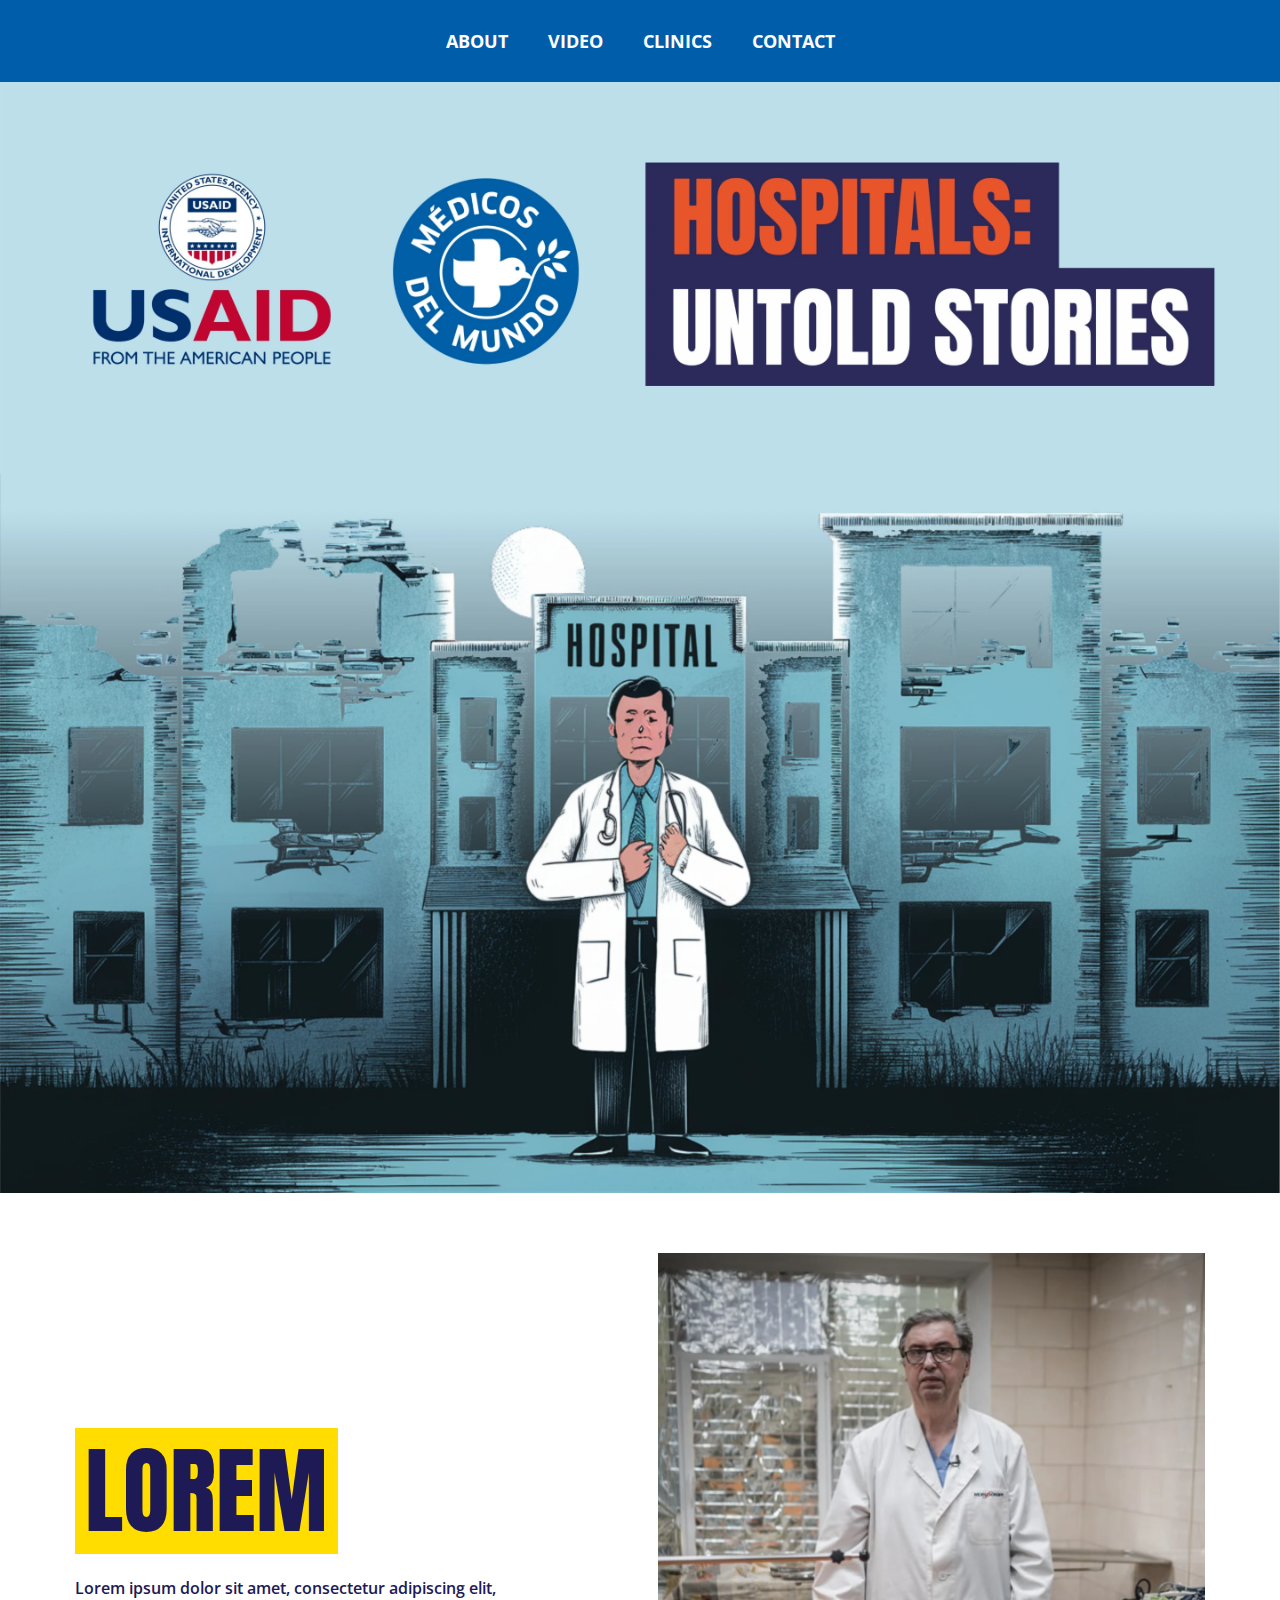
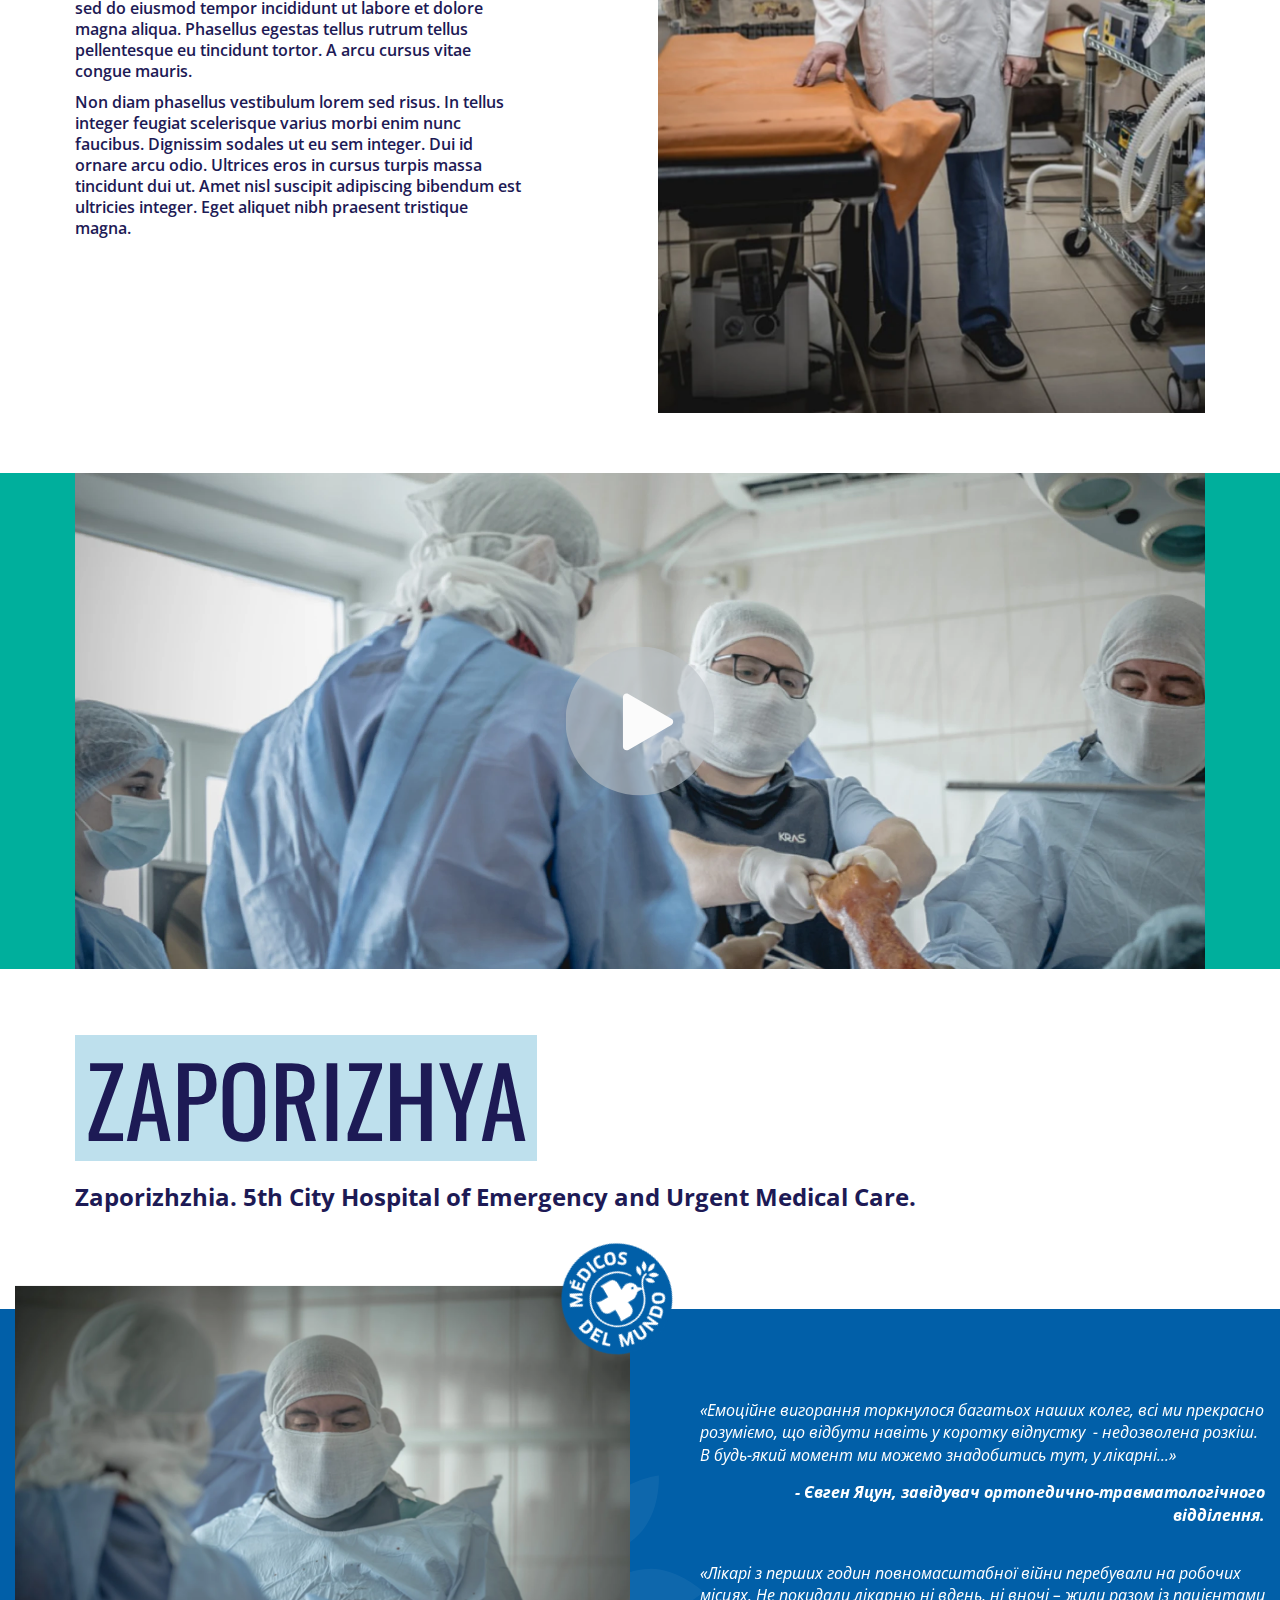
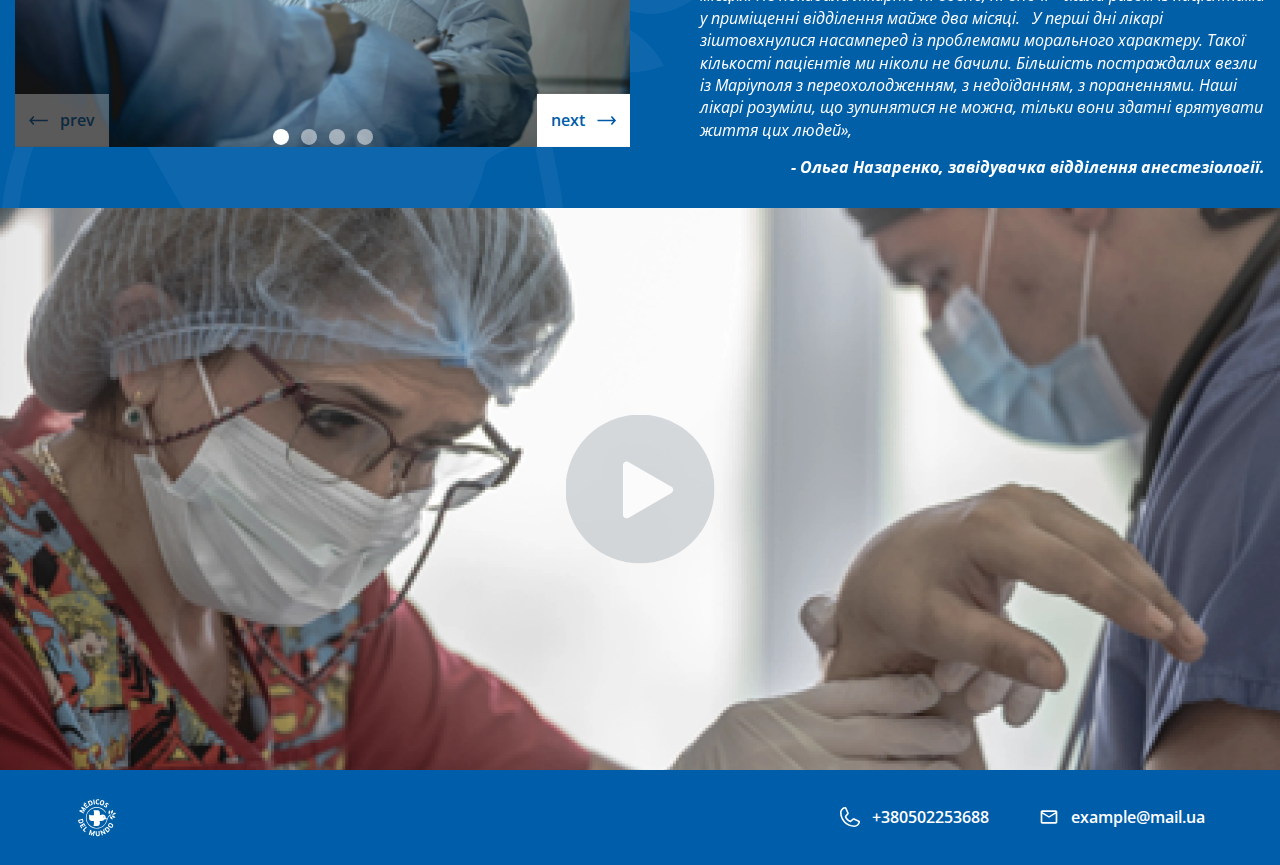
==== index.html @ de9b9d94 "Add files via upload" ====
<!DOCTYPE html>
<html lang="en">

<head>
	<title>Clinics</title>
	<meta charset="UTF-8">
	<meta name="format-detection" content="telephone=no">
	<!-- <style>body{opacity: 0;}</style> -->
	<link href="https://cdn.jsdelivr.net/npm/@splidejs/splide@4.1.4/dist/css/splide.min.css" rel="stylesheet">
	<link rel="stylesheet" href="css/style.css">
	<link rel="shortcut icon" href="favicon.ico">
	<!-- <meta name="robots" content="noindex, nofollow"> -->
	<meta name="viewport" content="width=device-width, initial-scale=1.0">
</head>

<body>
	<div class="wrapper">
		<header class="header">
			<div class="header__container">
				<div class="header__menu menu">
					<nav class="menu__body">
						<ul class="menu__list">
							<li class="menu__item">
								<a href="#about" data-goto-top="30px" data-goto-header data-goto="#about" class="menu__link">
									about
								</a>
							</li>
							<li class="menu__item">
								<a href="#promo-video" data-goto-top="30px" data-goto-header data-goto="#promo-video"
									class="menu__link">
									video
								</a>
							</li>
							<li class="menu__item">
								<a href="clinics" data-goto-top="30px" data-goto-header data-goto="#clinics" class="menu__link">
									clinics
								</a>
							</li>
							<li class="menu__item">
								<a href="contact" data-goto-top="30px" data-goto-header data-goto="#contact" class="menu__link">
									contact
								</a>
							</li>
						</ul>
					</nav>
				</div>
			</div>
		</header>
		<main class="page">
			<div class="page__image">

				<img src="img/hero.webp" alt="main image" class="ibg">

			</div>
			<section id="about" class="page__about about">
				<div class="about__container">
					<div class="about__body">
						<h2 class="about__title title">lorem</h2>
						<div class="about__text text">
							<p>
								Lorem ipsum dolor sit amet, consectetur adipiscing elit, sed do eiusmod tempor incididunt ut labore et
								dolore magna aliqua. Phasellus egestas tellus rutrum tellus pellentesque eu tincidunt tortor. A arcu
								cursus vitae congue mauris.
							</p>
							<p>
								Non diam phasellus vestibulum lorem sed risus. In tellus integer feugiat scelerisque varius morbi enim
								nunc faucibus. Dignissim sodales ut eu sem integer. Dui id ornare arcu odio. Ultrices eros in cursus
								turpis massa tincidunt dui ut. Amet nisl suscipit adipiscing bibendum est ultricies integer. Eget
								aliquet nibh praesent tristique magna.
							</p>
						</div>
					</div>
					<div class="about__image">
						<img src="img/doctor.webp" alt="doctor" class="ibg">
					</div>
				</div>
			</section>
			<div id="promo-video" class="page__promo-video promo-video">
				<div class="promo-video__container">
					<div class="promo-video__video-box video-box">
						<button type="button" data-play class="video-box__play"><img class="ibg ibg--contain"
								src="img/play.svg" /></button>
						<video poster="img/video-1.webp" class='video-box__video'>
							<source src='https://www.w3schools.com/html/mov_bbb.mp4' type='video/mp4'>
							<source src='https://www.w3schools.com/html/mov_bbb.ogg' type='video/ogg'>
						</video>
					</div>
				</div>
			</div>
			<section id="clinics" class="page__clinics clinics">
				<div class="clinics__item clinic">
					<div class="clinic__container">
						<h2 class="clinic__title title">ZAPORIZHYA</h2>
						<div class="clinic__text text">
							<p>
								Zaporizhzhia. 5th City Hospital of Emergency and Urgent Medical Care.  
							</p>
						</div>
					</div>
					<div class="clinic__slider slider-clinic">
						<!--Спрощене заповнення даними для слайдера, потім js перетворить це на франкенштейна, приклад якого можна побачити в файлі slider-full.html-->
						<div class="slider-clinic__item">
							<div class="slider-clinic__images">

								<source srcset="img/slider/01.webp" type="image/webp"><img class="ibg" src="img/slider/01.webp"
									alt="Image">


								<source srcset="img/slider/02.webp" type="image/webp"><img class="ibg" src="img/slider/02.webp"
									alt="Image">


								<source srcset="img/slider/03.webp" type="image/webp"><img class="ibg" src="img/slider/03.webp"
									alt="Image">


								<source srcset="img/slider/01.webp" type="image/webp"><img class="ibg" src="img/slider/01.webp"
									alt="Image">

							</div>
							<div class="slider-clinic__text">
								<blockquote class="slider-clinic__blockquote">
									<p>
										«Емоційне вигорання торкнулося багатьох наших колег, всі ми прекрасно розуміємо, що відбути
										навіть у коротку відпустку  - недозволена розкіш. В будь-який момент ми можемо знадобитись
										тут,
										у лікарні...»
									</p>
									<cite class="slider-clinic__cite">- Євген Яцун, завідувач ортопедично-травматологічного
										відділення.</cite>
								</blockquote>
								<blockquote class="slider-clinic__blockquote">
									<p>
										«Лікарі з перших годин повномасштабної війни перебували на робочих місцях. Не покидали лікарню
										ні вдень, ні вночі – жили разом із пацієнтами у приміщенні відділення майже два місяці.
										  У перші дні лікарі зіштовхнулися насамперед із проблемами морального характеру. Такої
										кількості пацієнтів ми ніколи не бачили. Більшість постраждалих везли із Маріуполя з
										переохолодженням, з недоїданням, з пораненнями. Наші лікарі розуміли, що зупинятися не можна,
										тільки вони здатні врятувати життя цих людей»,
									</p>
									<cite class="slider-clinic__cite">- Ольга Назаренко, завідувачка відділення
										анестезіології.</cite>
								</blockquote>
							</div>
						</div>
						<div class="slider-clinic__item">
							<div class="slider-clinic__images">

								<source srcset="img/slider/01.webp" type="image/webp"><img class="ibg" src="img/slider/01.webp"
									alt="Image">

							</div>
							<div class="slider-clinic__text">
								<blockquote class="slider-clinic__blockquote">
									<p>
										«Вікна центральної операційної виходять на острів Хортиця, і бували випадки, коли ми на власні
										очі бачили, як летять та вибухають ракети.Спочатку лякалися, це відволікало від роботи, а
										зараз
										ставимося до цього спокійно – операції ніхто не зупиняє»,
									</p>
									<cite class="slider-clinic__cite">- Євген Яцун, завідувач ортопедично-травматологічного
										відділення.</cite>
								</blockquote>
							</div>
						</div>
						<div class="slider-clinic__item">
							<div class="slider-clinic__images">

								<source srcset="img/slider/01.webp" type="image/webp"><img class="ibg" src="img/slider/01.webp"
									alt="Image">


								<source srcset="img/slider/02.webp" type="image/webp"><img class="ibg" src="img/slider/02.webp"
									alt="Image">

							</div>
							<div class="slider-clinic__text">
								<blockquote class="slider-clinic__blockquote">
									<p>
										«Вікна центральної операційної виходять на острів Хортиця, і бували випадки, коли ми на власні
										очі бачили, як летять та вибухають ракети.Спочатку лякалися, це відволікало від роботи, а
										зараз
										ставимося до цього спокійно – операції ніхто не зупиняє»,
									</p>
									<cite class="slider-clinic__cite">- Євген Яцун, завідувач ортопедично-травматологічного
										відділення.</cite>
								</blockquote>
							</div>
						</div>
						<div class="slider-clinic__background">
							<img src="img/background.svg" alt="background" class="ibg">
						</div>
						<div class="slider-clinic__background slider-clinic__background--mobile">
							<img src="img/background-mobile.svg" alt="background" class="ibg">
						</div>
					</div>
					<div class="clinic__video-box video-box">
						<button type="button" data-play class="video-box__play"><img class="ibg ibg--contain"
								src="img/play.svg" /></button>
						<video poster="img/video-2.webp" class='video-box__video'>
							<source src='https://www.w3schools.com/html/mov_bbb.mp4' type='video/mp4'>
							<source src='https://www.w3schools.com/html/mov_bbb.ogg' type='video/ogg'>
						</video>
					</div>
				</div>
			</section>
		</main>
		<footer data-watch="navigator" id="contact" class="footer">
			<div class="footer__container">
				<div class="footer__logo">
					<img src="img/logo.svg" alt="Logo" class="ibg ibg--contain">
				</div>
				<address class="footer__contacts">
					<a target="_blank" href="tel:+380502253688" class="footer__link">
						<svg xmlns="http://www.w3.org/2000/svg" viewBox="0 0 20 20" fill="none">
							<g clip-path="url(#clip0_49_121)">
								<mask id="mask0_49_121" style="mask-type:luminance" maskUnits="userSpaceOnUse" x="0" y="0" width="20"
									height="20">
									<path d="M20 0H0V20H20V0Z" fill="white" />
								</mask>
								<g mask="url(#mask0_49_121)">
									<path
										d="M19.037 13.446L14.326 11.335L14.313 11.329C14.0684 11.2244 13.8016 11.1825 13.5368 11.2069C13.2719 11.2313 13.0173 11.3214 12.796 11.469C12.7699 11.4862 12.7449 11.5049 12.721 11.525L10.287 13.6C8.745 12.851 7.15301 11.271 6.40401 9.74904L8.48201 7.27804C8.50201 7.25304 8.52101 7.22804 8.53901 7.20104C8.68343 6.98034 8.77106 6.72736 8.79409 6.46461C8.81712 6.20186 8.77484 5.9375 8.67101 5.69504V5.68304L6.55401 0.964041C6.41675 0.647306 6.18073 0.383457 5.88119 0.21188C5.58166 0.0403037 5.23466 -0.0297973 4.89201 0.0120418C3.53698 0.190348 2.29319 0.85581 1.39294 1.88414C0.492696 2.91246 -0.00244093 4.23333 9.04864e-06 5.60004C9.04864e-06 13.54 6.46001 20 14.4 20C15.7667 20.0025 17.0876 19.5073 18.1159 18.6071C19.1442 17.7069 19.8097 16.4631 19.988 15.108C20.0299 14.7655 19.96 14.4186 19.7886 14.1191C19.6172 13.8195 19.3535 13.5835 19.037 13.446ZM14.4 18.4C11.0064 18.3963 7.75279 17.0466 5.35313 14.6469C2.95347 12.2472 1.60371 8.99367 1.60001 5.60004C1.59625 4.62353 1.94806 3.67904 2.58974 2.94295C3.23143 2.20686 4.11911 1.72951 5.08701 1.60004C5.08661 1.60403 5.08661 1.60805 5.08701 1.61204L7.18701 6.31204L5.12001 8.78604C5.09903 8.81018 5.07997 8.83592 5.06301 8.86304C4.91252 9.09396 4.82424 9.35983 4.80672 9.6349C4.7892 9.90996 4.84304 10.1849 4.96301 10.433C5.86901 12.286 7.73601 14.139 9.609 15.044C9.85897 15.1629 10.1355 15.2149 10.4115 15.1949C10.6876 15.1749 10.9538 15.0836 11.184 14.93C11.2097 14.9127 11.2344 14.894 11.258 14.874L13.689 12.8L18.389 14.905H18.4C18.2721 15.8743 17.7955 16.7638 17.0593 17.407C16.323 18.0503 15.3777 18.4033 14.4 18.4Z"
										fill="white" />
								</g>
							</g>
							<defs>
								<clipPath id="clip0_49_121">
									<rect width="20" height="20" fill="white" />
								</clipPath>
							</defs>
						</svg>
						+380502253688
					</a>
					<a target="_blank" href="mailto:example@mail.ua" class="footer__link">
						<svg viewBox="0 0 20 20" fill="none">
							<path
								d="M18.3333 4.99992C18.3333 4.08325 17.5833 3.33325 16.6667 3.33325H3.33332C2.41666 3.33325 1.66666 4.08325 1.66666 4.99992V14.9999C1.66666 15.9166 2.41666 16.6666 3.33332 16.6666H16.6667C17.5833 16.6666 18.3333 15.9166 18.3333 14.9999V4.99992ZM16.6667 4.99992L9.99999 9.16659L3.33332 4.99992H16.6667ZM16.6667 14.9999H3.33332V6.66659L9.99999 10.8333L16.6667 6.66659V14.9999Z"
								fill="white" />
						</svg>
						example@mail.ua
					</a>
				</address>
			</div>
		</footer>
	</div>
	<script src="js/app.js"></script>
</body>

</html>
---- css/style.css ----
@import url(https://fonts.googleapis.com/css?family=Open+Sans:regular,600,700,italic,700italic&display=swap);
@import url(https://fonts.googleapis.com/css?family=Anton:regular&display=swap);
@import url(https://fonts.googleapis.com/css?family=Oswald:700&display=swap);
* {
  padding: 0;
  margin: 0;
  border: 0
}
*,
*::after,
*::before {
  box-sizing: border-box
}
*::after,
*::before {
  display: inline-block
}
* {
  -webkit-tap-highlight-color: transparent;
  -webkit-tap-highlight-color: transparent
}
body,
html {
  height: 100%;
  min-width: 320px
}
body {
  color: #1d1a55;
  line-height: 1;
  font-family: "Open Sans",sans-serif;
  font-size: 1rem;
  -ms-text-size-adjust: 100%;
  -moz-text-size-adjust: 100%;
  -webkit-text-size-adjust: 100%;
  -webkit-font-smoothing: antialiased;
  -moz-osx-font-smoothing: grayscale
}
button,
input,
textarea {
  font-family: "Open Sans",sans-serif;
  font-size: inherit;
  line-height: inherit;
  color: inherit;
  background-color: transparent
}
input,
textarea {
  width: 100%
}
button,
option,
select {
  cursor: pointer
}
a {
  display: inline-block;
  color: inherit;
  text-decoration: none
}
ul li {
  list-style: none
}
img {
  vertical-align: top
}
h1,
h2,
h3,
h4,
h5,
h6 {
  font-weight: inherit;
  font-size: inherit
}
.lock body {
  overflow: hidden;
  touch-action: none;
  -ms-scroll-chaining: none;
  overscroll-behavior: none
}
.wrapper {
  min-height: 100%;
  display: flex;
  flex-direction: column;
  overflow: hidden
}
@supports (overflow:clip) {
  .wrapper {
    overflow: clip
  }
}
.wrapper > main {
  flex: 1 1 auto
}
.wrapper > * {
  min-width: 0
}
[class*=__container] {
  max-width: 72.5rem;
  margin: 0 auto;
  padding: 0 .9375rem
}
.menu__list {
  display: flex;
  justify-content: center;
  align-items: center;
  flex-wrap: wrap
}
.menu__item {
  color: #fff;
  font-size: 1.125rem;
  font-weight: 700;
  text-transform: uppercase
}
.splide__track {
  overflow: visible
}
.splide__arrows {
  position: absolute;
  left: 0;
  bottom: 0;
  width: 100%;
  display: flex;
  align-items: end;
  gap: .9375rem
}
.splide__arrow {
  align-items: start;
  position: relative;
  background: 0 0;
  border: 0;
  border-radius: 0;
  cursor: pointer;
  display: inline-block;
  height: auto;
  opacity: 1;
  padding: 0;
  top: auto;
  bottom: 0;
  -webkit-transform: none;
  transform: none;
  width: auto;
  z-index: 1;
  line-height: 1.2;
  padding: 1.0625rem .875rem;
  color: #005da9;
  font-weight: 600;
  background-color: #fff;
  display: flex;
  align-items: center;
  gap: .75rem;
  transition: all .3s
}
.splide__arrow svg path {
  width: 1.5rem;
  height: .75rem
}
.splide__arrow--prev {
  left: 0
}
.splide__arrow--prev svg {
  -webkit-transform: rotate(360deg);
  transform: rotate(360deg)
}
.splide__arrow--next {
  right: 0
}
.splide__arrow--next svg {
  -webkit-transform: rotate(180deg);
  transform: rotate(180deg)
}
.splide__arrows--ttb .splide__arrow {
  left: 0;
  -webkit-transform: none;
  transform: none
}
.splide__pagination {
  bottom: 1.75rem;
  left: 0;
  padding: 0;
  bottom: 0;
  flex-grow: 1;
  position: relative;
  z-index: 1;
  align-items: center;
  gap: .75rem;
  display: flex;
  flex-wrap: wrap;
  width: auto;
  justify-content: center;
  margin: 0
}
.splide__pagination:has(> :only-child) {
  visibility: hidden
}
.splide__pagination-page {
  border: 0;
  border-radius: 50%;
  display: inline-block;
  margin: 0;
  padding: 0;
  position: relative;
  transition: background-color .3s;
  width: 1rem;
  height: 1rem;
  flex-shrink: 0;
  background: #fff;
  opacity: .5
}
.splide__pagination-page.is-active {
  opacity: 1
}
.splide__slide.is-active {
  border: none
}
.splide__list {
  align-items: flex-end
}
.ibg {
  width: 100%;
  height: 100%;
  -o-object-fit: cover;
  object-fit: cover
}
.ibg--top {
  -o-object-position: top;
  object-position: top
}
.ibg--bottom {
  -o-object-position: bottom;
  object-position: bottom
}
.ibg--left {
  -o-object-position: left;
  object-position: left
}
.ibg--right {
  -o-object-position: right;
  object-position: right
}
.ibg--contain {
  -o-object-fit: contain;
  object-fit: contain
}
.footer__link,
.menu__link {
  text-decoration: underline;
  text-decoration-color: transparent;
  transition: text-decoration-color .3s
}
.header {
  position: fixed;
  top: 0;
  left: 0;
  width: 100%;
  z-index: 50;
  padding-top: 2rem;
  padding-bottom: 2rem;
  transition: padding .3s;
  background-color: #005da9
}
.footer {
  background-color: #005da9
}
.footer__container {
  display: flex;
  gap: .9375rem
}
.footer__logo {
  width: 2.6875rem;
  height: 2.6875rem;
  flex-shrink: 0
}
.footer__contacts {
  flex-grow: 1;
  display: flex;
  flex-wrap: wrap;
  row-gap: .25rem;
  justify-content: end;
  align-items: center
}
.footer__link {
  display: flex;
  gap: .75rem;
  align-items: center;
  color: #fff;
  font-weight: 600;
  font-style: normal
}
.footer__link svg {
  height: 1.25rem;
  width: 1.25rem;
  flex-shrink: 0
}
.about__container {
  display: grid;
  align-items: center
}
.about__title {
  background-color: #fd0;
  font-family: Anton,sans-serif;
  margin-bottom: 1.5rem
}
.about__text {
  font-weight: 600;
  line-height: 1.31
}
.about__image {
  max-width: 34.5rem;
  justify-self: center
}
.title {
  padding: .9375rem .625rem;
  display: inline-block;
  text-transform: uppercase
}
.text p:not(:last-child) {
  margin-bottom: .625rem
}
.text--white {
  color: #fff
}
.italic {
  font-style: italic
}
.bold {
  font-weight: 700
}
.bold-italic {
  font-weight: 700;
  font-style: italic
}
.clinic__container:not(:last-child) {
  margin-bottom: 6.25rem
}
.clinic__title {
  font-family: Oswald,sans-serif;
  background-color: #bee0ed;
  margin-bottom: 1.5rem
}
.clinic__text {
  font-weight: 700
}
.slider-clinic {
  position: relative;
  background-color: #015fa8
}
.slider-clinic__container {
  max-width: 83.0625rem;
  display: grid
}
.slider-clinic__title {
  color: #fff;
  font-size: 1.125rem;
  font-weight: 700;
  line-height: 1.4
}
.slider-clinic__title:not(:last-child) {
  margin-bottom: 1.1875rem
}
.slider-clinic__blockquote {
  color: #fff;
  font-style: italic;
  line-height: 1.4
}
.slider-clinic__blockquote p:not(:last-child) {
  margin-bottom: .9375rem
}
.slider-clinic__cite {
  color: #fff;
  font-weight: 700;
  font-style: italic;
  display: block;
  text-align: right
}
.slider-clinic__background {
  position: absolute;
  bottom: 0;
  left: 0;
  width: 55%;
  pointer-events: none;
  opacity: .05
}
.slider-clinic__background--mobile {
  top: 0;
  width: 100%;
  opacity: .5
}
.logo {
  position: absolute;
  top: 0;
  right: 0;
  width: 18.085106%;
  aspect-ratio: 1/1;
  -webkit-transform: rotate(-30deg) translate(52.10084%,-14.285714%);
  transform: rotate(-30deg) translate(52.10084%,-14.285714%)
}
[data-child-slider] {
  align-self: start
}
.video-box {
  position: relative;
  overflow: hidden;
  max-width: 100%;
  aspect-ratio: 1140/500
}
.video-box__video {
  position: absolute;
  top: 0;
  left: 0;
  width: 100%;
  height: 100%;
  -o-object-fit: cover;
  object-fit: cover;
  scale: 1.2
}
.video-box__play {
  position: absolute;
  top: 50%;
  aspect-ratio: 1/1;
  left: 50%;
  -webkit-transform: translate(-50%,-50%);
  transform: translate(-50%,-50%);
  z-index: 2
}
.video-box__play img {
  transition: all .3s
}
.video-box__play._hide {
  top: 0;
  left: 0;
  width: 100%;
  height: 100%;
  -webkit-transform: none;
  transform: none;
  transition-delay: .3s
}
.video-box__play._hide img {
  -webkit-transform: scale(0);
  transform: scale(0)
}
.page {
  padding-top: 5.125rem
}
.page__promo-video {
  background-color: #00af9c
}
@media (min-width:47.99875em) {
  .about__container {
    grid-template-columns: 1fr 48.421053%
  }
  .slider-clinic__container {
    grid-template-columns: 1fr 45.221971%
  }
  .slider-clinic__text {
    padding-bottom: 1.875rem
  }
  .slider-clinic__background--mobile {
    display: none
  }
  [data-child-slider] {
    -webkit-transform: translateY(-5%);
    transform: translateY(-5%)
  }
}
@media (min-width:72.5em) {
  .menu__list {
    gap: 2.5rem
  }
  .footer {
    padding-top: 1.625rem
  }
  .footer {
    padding-bottom: 1.625rem
  }
  .footer__contacts {
    -webkit-column-gap: 3.125rem;
    -moz-column-gap: 3.125rem;
    column-gap: 3.125rem
  }
  .about__container {
    gap: 8.375rem
  }
  .title {
    font-size: 6rem
  }
  .clinics__item:not(:last-child) {
    margin-bottom: 3.75rem
  }
  .clinic__text {
    font-size: 1.5rem
  }
  .slider-clinic__container {
    gap: 4.375rem
  }
  .slider-clinic__text {
    padding-top: 5.625rem
  }
  .slider-clinic__blockquote:not(:last-child) {
    margin-bottom: 2.25rem
  }
  .video-box__play {
    width: 9.3125rem
  }
  .page__image {
    margin-bottom: 3.75rem
  }
  .page__about {
    margin-bottom: 3.75rem
  }
  .page__clinics:not(:last-child) {
    margin-bottom: 3.75rem
  }
  .page__promo-video {
    margin-bottom: 4.125rem
  }
}
@media (max-width:25em) {
  .menu__list {
    justify-content: space-between
  }
  .menu__item {
    font-size: .875rem
  }
  .header {
    padding-top: 1rem;
    padding-bottom: 1rem
  }
  .page {
    padding-top: 2.875rem
  }
}
@media (max-width:20em) {
  .menu__list {
    gap: 1.5625rem
  }
  .footer {
    padding-top: .75rem
  }
  .footer {
    padding-bottom: .75rem
  }
  .footer__contacts {
    -webkit-column-gap: .625rem;
    -moz-column-gap: .625rem;
    column-gap: .625rem
  }
  .title {
    font-size: 3rem
  }
  .clinics__item:not(:last-child) {
    margin-bottom: 1.875rem
  }
  .clinic__text {
    font-size: 1rem
  }
  .slider-clinic__container {
    gap: 1.875rem
  }
  .slider-clinic__blockquote:not(:last-child) {
    margin-bottom: .9375rem
  }
  .video-box__play {
    width: 3.75rem
  }
  .page__image {
    margin-bottom: 1.875rem
  }
  .page__about {
    margin-bottom: 1.875rem
  }
  .page__clinics:not(:last-child) {
    margin-bottom: 1.875rem
  }
  .page__promo-video {
    margin-bottom: 1.875rem
  }
}
@media (max-width:47.99875em) {
  .splide__arrow {
    padding-top: .1875rem;
    padding-bottom: .1875rem
  }
  .footer__link svg {
    height: 1rem;
    width: 1rem
  }
  .about__container {
    gap: 1.5rem
  }
  .clinic__container:not(:last-child) {
    margin-bottom: 1.5rem
  }
  .slider-clinic {
    padding-top: 1.875rem;
    padding-bottom: 1.875rem
  }
  .slider-clinic__container .slider-clinic__text {
    order: -1
  }
  .slider-clinic__background {
    display: none
  }
  .slider-clinic__background--mobile {
    display: block
  }
  .logo {
    display: none
  }
  [data-child-slider] {
    margin-left: -.9375rem;
    margin-right: -.9375rem
  }
  .video-box {
    aspect-ratio: 342/200
  }
}
@media (min-width:20em) and (max-width:72.5em) {
  @supports (gap:clamp(1.5625rem ,1.2053571429rem + 1.7857142857vw ,2.5rem)) {
    .menu__list {
      gap: clamp(1.5625rem ,1.2053571429rem + 1.7857142857vw ,2.5rem)
    }
  }
  @supports not (gap:clamp(1.5625rem ,1.2053571429rem + 1.7857142857vw ,2.5rem)) {
    .menu__list {
      gap: calc(1.5625rem + .9375 * (100vw - 20rem)/ 52.5)
    }
  }
  @supports (padding-top:clamp(0.75rem ,0.4166666667rem + 1.6666666667vw ,1.625rem)) {
    .footer {
      padding-top: clamp(.75rem ,.4166666667rem + 1.6666666667vw ,1.625rem)
    }
  }
  @supports not (padding-top:clamp(0.75rem ,0.4166666667rem + 1.6666666667vw ,1.625rem)) {
    .footer {
      padding-top: calc(.75rem + .875 * (100vw - 20rem)/ 52.5)
    }
  }
  @supports (padding-bottom:clamp(0.75rem ,0.4166666667rem + 1.6666666667vw ,1.625rem)) {
    .footer {
      padding-bottom: clamp(.75rem ,.4166666667rem + 1.6666666667vw ,1.625rem)
    }
  }
  @supports not (padding-bottom:clamp(0.75rem ,0.4166666667rem + 1.6666666667vw ,1.625rem)) {
    .footer {
      padding-bottom: calc(.75rem + .875 * (100vw - 20rem)/ 52.5)
    }
  }
  @supports ((-moz-column-gap:clamp(0.625rem ,-0.3273809524rem + 4.7619047619vw ,3.125rem)) or (column-gap:clamp(0.625rem ,-0.3273809524rem + 4.7619047619vw ,3.125rem))) {
    .footer__contacts {
      -webkit-column-gap: clamp(.625rem ,-.3273809524rem + 4.7619047619vw ,3.125rem);
      -moz-column-gap: clamp(.625rem ,-.3273809524rem + 4.7619047619vw ,3.125rem);
      column-gap: clamp(.625rem ,-.3273809524rem + 4.7619047619vw ,3.125rem)
    }
  }
  @supports not ((-moz-column-gap:clamp(0.625rem ,-0.3273809524rem + 4.7619047619vw ,3.125rem)) or (column-gap:clamp(0.625rem ,-0.3273809524rem + 4.7619047619vw ,3.125rem))) {
    .footer__contacts {
      -webkit-column-gap: calc(.625rem + 2.5 * (100vw - 20rem)/ 52.5);
      -moz-column-gap: calc(.625rem + 2.5 * (100vw - 20rem)/ 52.5);
      column-gap: calc(.625rem + 2.5 * (100vw - 20rem)/ 52.5)
    }
  }
  @supports (font-size:clamp(3rem ,1.8571428571rem + 5.7142857143vw ,6rem)) {
    .title {
      font-size: clamp(3rem ,1.8571428571rem + 5.7142857143vw ,6rem)
    }
  }
  @supports not (font-size:clamp(3rem ,1.8571428571rem + 5.7142857143vw ,6rem)) {
    .title {
      font-size: calc(3rem + 3 * (100vw - 20rem)/ 52.5)
    }
  }
  @supports (margin-bottom:clamp(1.875rem ,1.1607142857rem + 3.5714285714vw ,3.75rem)) {
    .clinics__item:not(:last-child) {
      margin-bottom: clamp(1.875rem ,1.1607142857rem + 3.5714285714vw ,3.75rem)
    }
  }
  @supports not (margin-bottom:clamp(1.875rem ,1.1607142857rem + 3.5714285714vw ,3.75rem)) {
    .clinics__item:not(:last-child) {
      margin-bottom: calc(1.875rem + 1.875 * (100vw - 20rem)/ 52.5)
    }
  }
  @supports (font-size:clamp(1rem ,0.8095238095rem + 0.9523809524vw ,1.5rem)) {
    .clinic__text {
      font-size: clamp(1rem ,.8095238095rem + .9523809524vw ,1.5rem)
    }
  }
  @supports not (font-size:clamp(1rem ,0.8095238095rem + 0.9523809524vw ,1.5rem)) {
    .clinic__text {
      font-size: calc(1rem + .5 * (100vw - 20rem)/ 52.5)
    }
  }
  @supports (gap:clamp(1.875rem ,0.9226190476rem + 4.7619047619vw ,4.375rem)) {
    .slider-clinic__container {
      gap: clamp(1.875rem ,.9226190476rem + 4.7619047619vw ,4.375rem)
    }
  }
  @supports not (gap:clamp(1.875rem ,0.9226190476rem + 4.7619047619vw ,4.375rem)) {
    .slider-clinic__container {
      gap: calc(1.875rem + 2.5 * (100vw - 20rem)/ 52.5)
    }
  }
  @supports (margin-bottom:clamp(0.9375rem ,0.4375rem + 2.5vw ,2.25rem)) {
    .slider-clinic__blockquote:not(:last-child) {
      margin-bottom: clamp(.9375rem ,.4375rem + 2.5vw ,2.25rem)
    }
  }
  @supports not (margin-bottom:clamp(0.9375rem ,0.4375rem + 2.5vw ,2.25rem)) {
    .slider-clinic__blockquote:not(:last-child) {
      margin-bottom: calc(.9375rem + 1.3125 * (100vw - 20rem)/ 52.5)
    }
  }
  @supports (width:clamp(3.75rem ,1.630952381rem + 10.5952380952vw ,9.3125rem)) {
    .video-box__play {
      width: clamp(3.75rem ,1.630952381rem + 10.5952380952vw ,9.3125rem)
    }
  }
  @supports not (width:clamp(3.75rem ,1.630952381rem + 10.5952380952vw ,9.3125rem)) {
    .video-box__play {
      width: calc(3.75rem + 5.5625 * (100vw - 20rem)/ 52.5)
    }
  }
  @supports (margin-bottom:clamp(1.875rem ,1.1607142857rem + 3.5714285714vw ,3.75rem)) {
    .page__image {
      margin-bottom: clamp(1.875rem ,1.1607142857rem + 3.5714285714vw ,3.75rem)
    }
  }
  @supports not (margin-bottom:clamp(1.875rem ,1.1607142857rem + 3.5714285714vw ,3.75rem)) {
    .page__image {
      margin-bottom: calc(1.875rem + 1.875 * (100vw - 20rem)/ 52.5)
    }
  }
  @supports (margin-bottom:clamp(1.875rem ,1.1607142857rem + 3.5714285714vw ,3.75rem)) {
    .page__about {
      margin-bottom: clamp(1.875rem ,1.1607142857rem + 3.5714285714vw ,3.75rem)
    }
  }
  @supports not (margin-bottom:clamp(1.875rem ,1.1607142857rem + 3.5714285714vw ,3.75rem)) {
    .page__about {
      margin-bottom: calc(1.875rem + 1.875 * (100vw - 20rem)/ 52.5)
    }
  }
  @supports (margin-bottom:clamp(1.875rem ,1.1607142857rem + 3.5714285714vw ,3.75rem)) {
    .page__clinics:not(:last-child) {
      margin-bottom: clamp(1.875rem ,1.1607142857rem + 3.5714285714vw ,3.75rem)
    }
  }
  @supports not (margin-bottom:clamp(1.875rem ,1.1607142857rem + 3.5714285714vw ,3.75rem)) {
    .page__clinics:not(:last-child) {
      margin-bottom: calc(1.875rem + 1.875 * (100vw - 20rem)/ 52.5)
    }
  }
  @supports (margin-bottom:clamp(1.875rem ,1.0178571429rem + 4.2857142857vw ,4.125rem)) {
    .page__promo-video {
      margin-bottom: clamp(1.875rem ,1.0178571429rem + 4.2857142857vw ,4.125rem)
    }
  }
  @supports not (margin-bottom:clamp(1.875rem ,1.0178571429rem + 4.2857142857vw ,4.125rem)) {
    .page__promo-video {
      margin-bottom: calc(1.875rem + 2.25 * (100vw - 20rem)/ 52.5)
    }
  }
}
@media (min-width:47.99875em) and (max-width:72.5em) {
  @supports (gap:clamp(1.5rem ,-11.9683498291rem + 28.0597928677vw ,8.375rem)) {
    .about__container {
      gap: clamp(1.5rem ,-11.9683498291rem + 28.0597928677vw ,8.375rem)
    }
  }
  @supports not (gap:clamp(1.5rem ,-11.9683498291rem + 28.0597928677vw ,8.375rem)) {
    .about__container {
      gap: calc(1.5rem + 6.875 * (100vw - 47.99875rem)/ 24.50125)
    }
  }
  @supports (padding-top:clamp(0.9375rem ,-8.2454657926rem + 19.1316769553vw ,5.625rem)) {
    .slider-clinic__text {
      padding-top: clamp(.9375rem ,-8.2454657926rem + 19.1316769553vw ,5.625rem)
    }
  }
  @supports not (padding-top:clamp(0.9375rem ,-8.2454657926rem + 19.1316769553vw ,5.625rem)) {
    .slider-clinic__text {
      padding-top: calc(.9375rem + 4.6875 * (100vw - 47.99875rem)/ 24.50125)
    }
  }
}
@media (any-hover:hover) {
  .footer__link:hover,
  .menu__link:hover {
    text-decoration-color: inherit
  }
  .video-box__play:hover img {
    -webkit-transform: scale(.9);
    transform: scale(.9)
  }
  .video-box__play._hide:hover img {
    -webkit-transform: scale(0);
    transform: scale(0)
  }
}
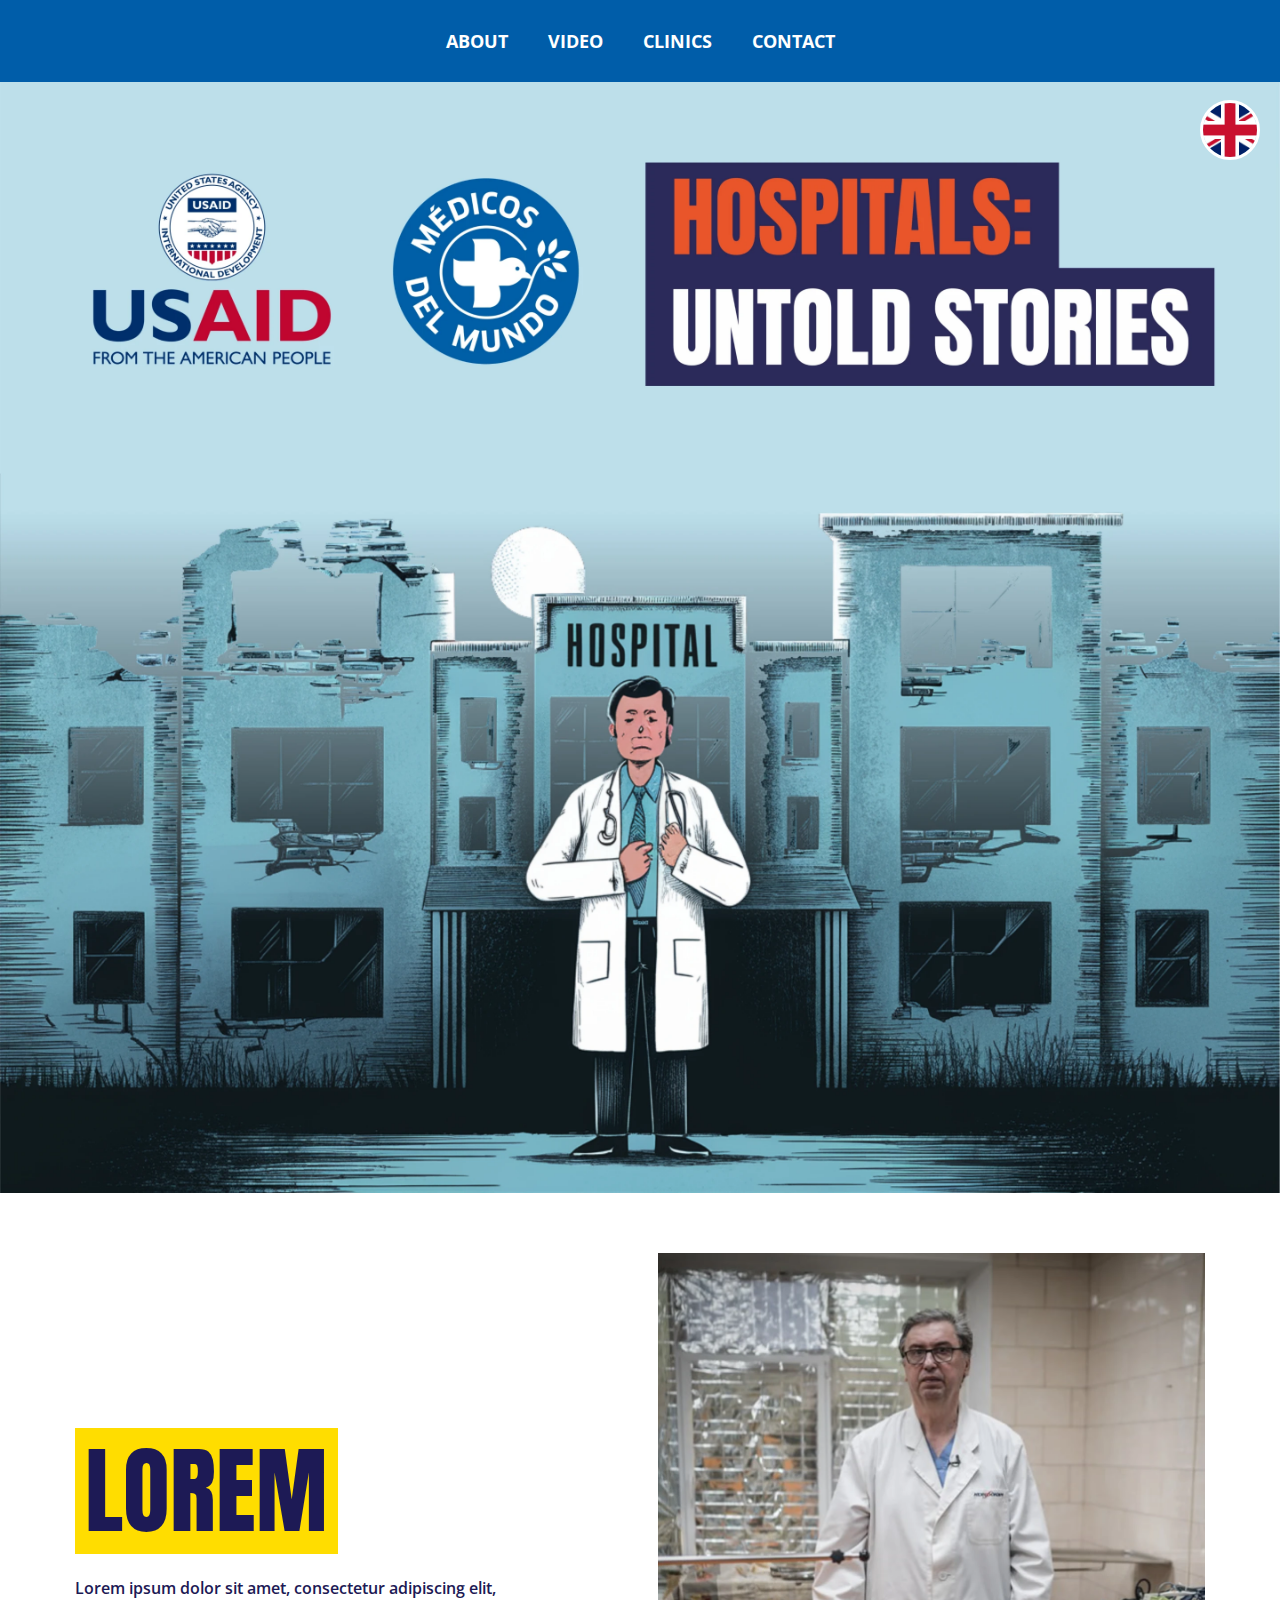
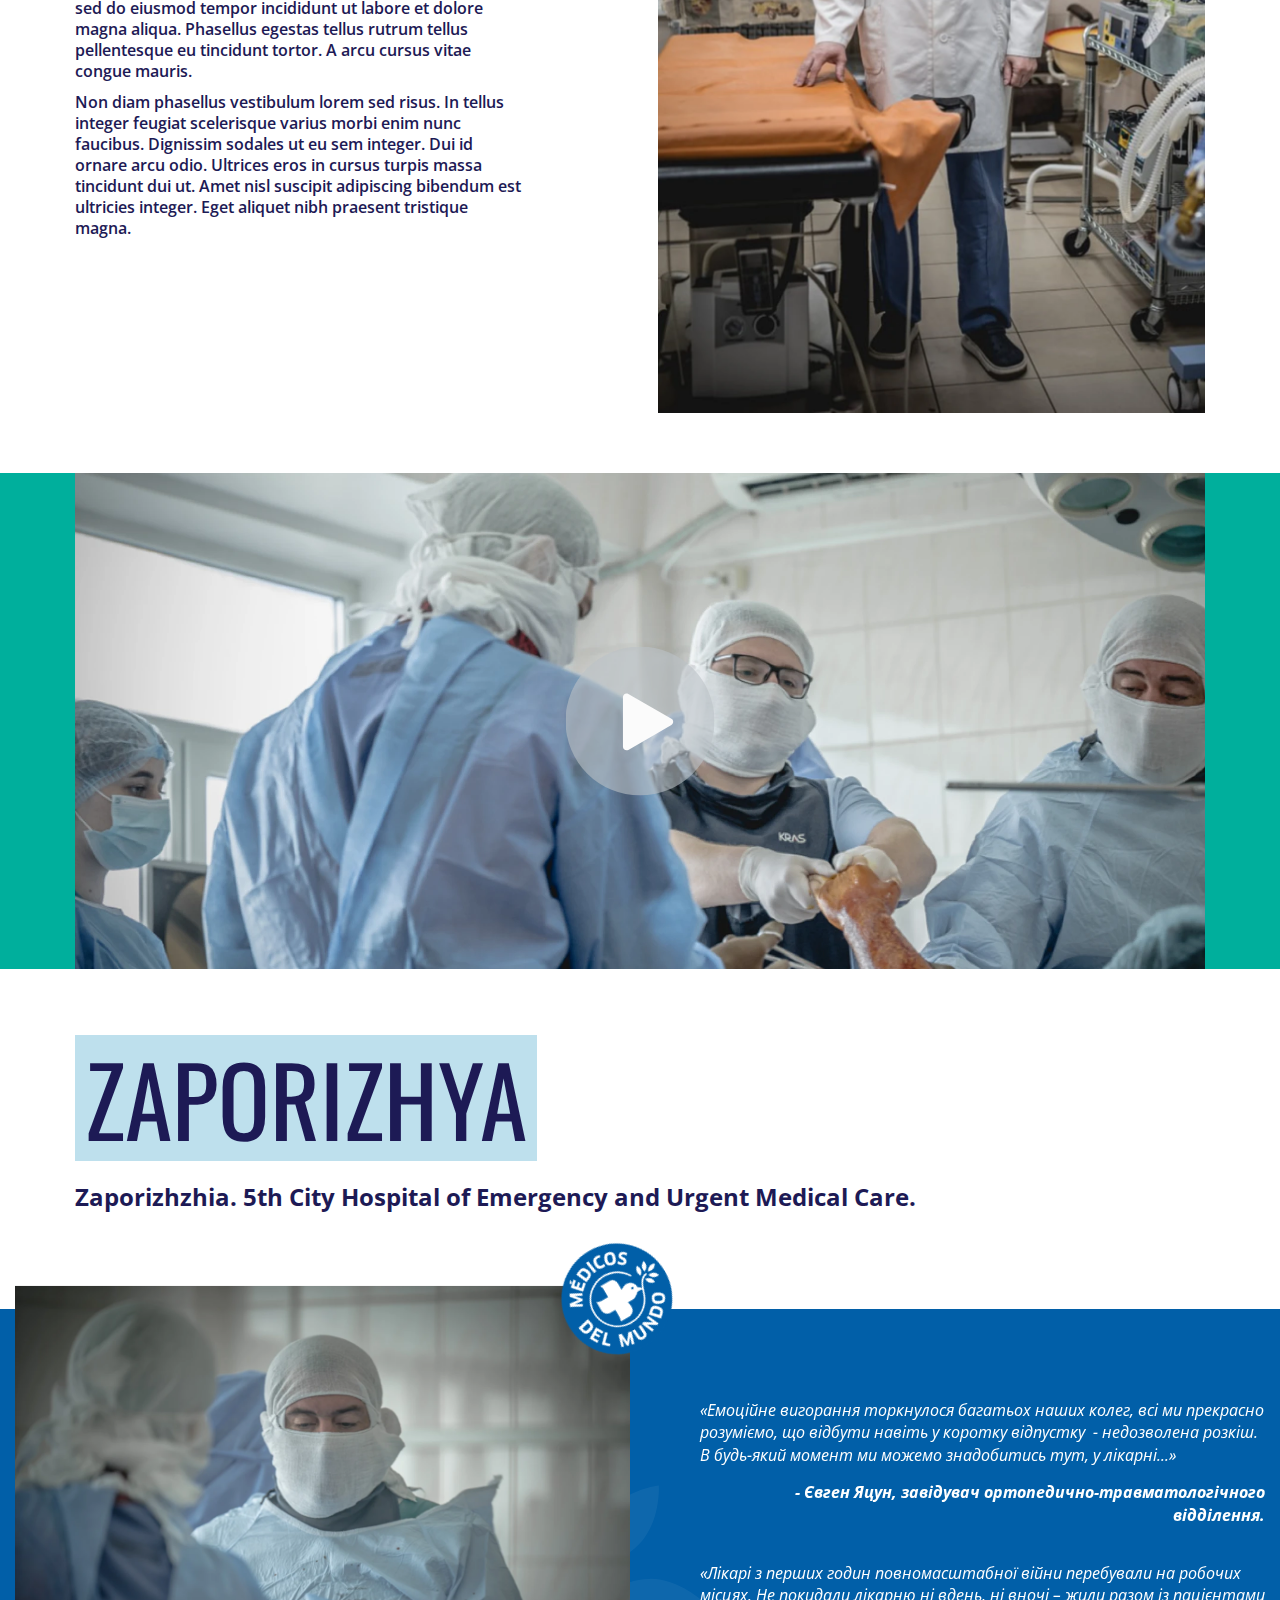
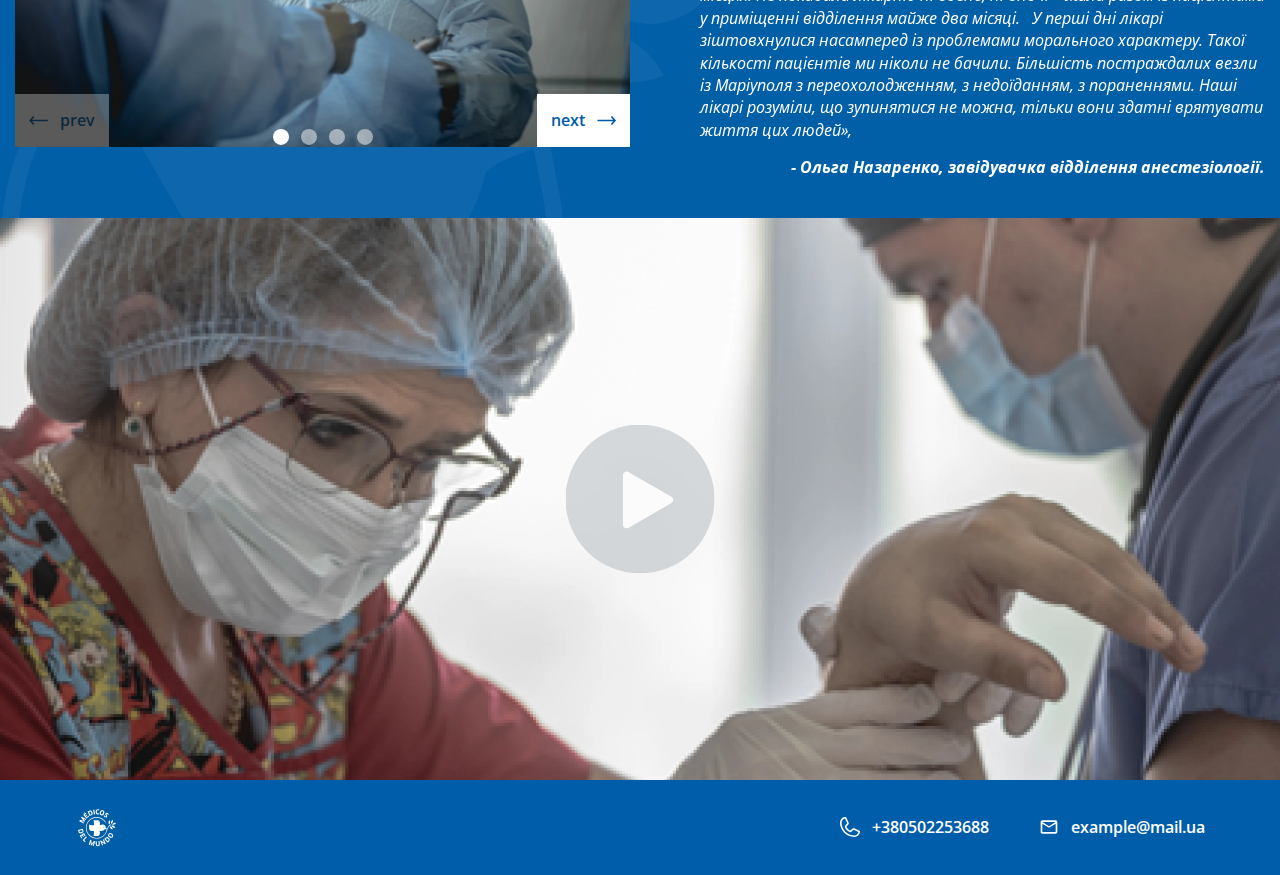
==== commit ca60cc50: "Add files via upload" ====
--- a/index.html
+++ b/index.html
@@ -2,18 +2,21 @@
 <html lang="en">
 
 <head>
-	<title>Clinics</title>
+	<title>Home</title>
 	<meta charset="UTF-8">
 	<meta name="format-detection" content="telephone=no">
 	<!-- <style>body{opacity: 0;}</style> -->
-	<link href="https://cdn.jsdelivr.net/npm/@splidejs/splide@4.1.4/dist/css/splide.min.css" rel="stylesheet">
-	<link rel="stylesheet" href="css/style.css">
+	<link href="https://cdn.jsdelivr.net/npm/@splidejs/splide@4.1.4/dist/css/splide.min.css?_v=20240617155617" rel="stylesheet">
+	<link rel="stylesheet" href="css/style.min.css?_v=20240617155617">
 	<link rel="shortcut icon" href="favicon.ico">
 	<!-- <meta name="robots" content="noindex, nofollow"> -->
 	<meta name="viewport" content="width=device-width, initial-scale=1.0">
 </head>
 
 <body>
+	<a href="#" class="lang">
+		<picture><source srcset="img/lang/eng.webp" type="image/webp"><img class="ibg" src="img/lang/eng.png" alt="Language toggle"></picture>
+	</a>
 	<div class="wrapper">
 		<header class="header">
 			<div class="header__container">
@@ -26,8 +29,7 @@
 								</a>
 							</li>
 							<li class="menu__item">
-								<a href="#promo-video" data-goto-top="30px" data-goto-header data-goto="#promo-video"
-									class="menu__link">
+								<a href="#promo-video" data-goto-top="30px" data-goto-header data-goto="#promo-video" class="menu__link">
 									video
 								</a>
 							</li>
@@ -48,9 +50,7 @@
 		</header>
 		<main class="page">
 			<div class="page__image">
-
-				<img src="img/hero.webp" alt="main image" class="ibg">
-
+				<picture><source srcset="img/hero.webp" type="image/webp"><img src="img/hero.webp" alt="main image" class="ibg"></picture>
 			</div>
 			<section id="about" class="page__about about">
 				<div class="about__container">
@@ -71,16 +71,15 @@
 						</div>
 					</div>
 					<div class="about__image">
-						<img src="img/doctor.webp" alt="doctor" class="ibg">
+						<picture><source srcset="img/doctor.webp" type="image/webp"><img src="img/doctor.webp" alt="doctor" class="ibg"></picture>
 					</div>
 				</div>
 			</section>
 			<div id="promo-video" class="page__promo-video promo-video">
 				<div class="promo-video__container">
 					<div class="promo-video__video-box video-box">
-						<button type="button" data-play class="video-box__play"><img class="ibg ibg--contain"
-								src="img/play.svg" /></button>
-						<video poster="img/video-1.webp" class='video-box__video'>
+						<button type="button" data-play class="video-box__play"><img class="ibg ibg--contain" src="img/play.svg" /></button>
+						<video poster="img/video-1.webp" playsinline webkit-playsinline class='video-box__video'>
 							<source src='https://www.w3schools.com/html/mov_bbb.mp4' type='video/mp4'>
 							<source src='https://www.w3schools.com/html/mov_bbb.ogg' type='video/ogg'>
 						</video>
@@ -101,22 +100,10 @@
 						<!--Спрощене заповнення даними для слайдера, потім js перетворить це на франкенштейна, приклад якого можна побачити в файлі slider-full.html-->
 						<div class="slider-clinic__item">
 							<div class="slider-clinic__images">
-
-								<source srcset="img/slider/01.webp" type="image/webp"><img class="ibg" src="img/slider/01.webp"
-									alt="Image">
-
-
-								<source srcset="img/slider/02.webp" type="image/webp"><img class="ibg" src="img/slider/02.webp"
-									alt="Image">
-
-
-								<source srcset="img/slider/03.webp" type="image/webp"><img class="ibg" src="img/slider/03.webp"
-									alt="Image">
-
-
-								<source srcset="img/slider/01.webp" type="image/webp"><img class="ibg" src="img/slider/01.webp"
-									alt="Image">
-
+								<picture><source srcset="img/slider/01.webp" type="image/webp"><img class="ibg" src="img/slider/01.webp" alt="Image"></picture>
+								<picture><source srcset="img/slider/02.webp" type="image/webp"><img class="ibg" src="img/slider/02.webp" alt="Image"></picture>
+								<picture><source srcset="img/slider/03.webp" type="image/webp"><img class="ibg" src="img/slider/03.webp" alt="Image"></picture>
+								<picture><source srcset="img/slider/01.webp" type="image/webp"><img class="ibg" src="img/slider/01.webp" alt="Image"></picture>
 							</div>
 							<div class="slider-clinic__text">
 								<blockquote class="slider-clinic__blockquote">
@@ -145,10 +132,7 @@
 						</div>
 						<div class="slider-clinic__item">
 							<div class="slider-clinic__images">
-
-								<source srcset="img/slider/01.webp" type="image/webp"><img class="ibg" src="img/slider/01.webp"
-									alt="Image">
-
+								<picture><source srcset="img/slider/01.webp" type="image/webp"><img class="ibg" src="img/slider/01.webp" alt="Image"></picture>
 							</div>
 							<div class="slider-clinic__text">
 								<blockquote class="slider-clinic__blockquote">
@@ -165,14 +149,8 @@
 						</div>
 						<div class="slider-clinic__item">
 							<div class="slider-clinic__images">
-
-								<source srcset="img/slider/01.webp" type="image/webp"><img class="ibg" src="img/slider/01.webp"
-									alt="Image">
-
-
-								<source srcset="img/slider/02.webp" type="image/webp"><img class="ibg" src="img/slider/02.webp"
-									alt="Image">
-
+								<picture><source srcset="img/slider/01.webp" type="image/webp"><img class="ibg" src="img/slider/01.webp" alt="Image"></picture>
+								<picture><source srcset="img/slider/02.webp" type="image/webp"><img class="ibg" src="img/slider/02.webp" alt="Image"></picture>
 							</div>
 							<div class="slider-clinic__text">
 								<blockquote class="slider-clinic__blockquote">
@@ -195,9 +173,8 @@
 						</div>
 					</div>
 					<div class="clinic__video-box video-box">
-						<button type="button" data-play class="video-box__play"><img class="ibg ibg--contain"
-								src="img/play.svg" /></button>
-						<video poster="img/video-2.webp" class='video-box__video'>
+						<button type="button" data-play class="video-box__play"><img class="ibg ibg--contain" src="img/play.svg" /></button>
+						<video poster="img/video-2.webp" playsinline webkit-playsinline class='video-box__video'>
 							<source src='https://www.w3schools.com/html/mov_bbb.mp4' type='video/mp4'>
 							<source src='https://www.w3schools.com/html/mov_bbb.ogg' type='video/ogg'>
 						</video>
@@ -214,14 +191,11 @@
 					<a target="_blank" href="tel:+380502253688" class="footer__link">
 						<svg xmlns="http://www.w3.org/2000/svg" viewBox="0 0 20 20" fill="none">
 							<g clip-path="url(#clip0_49_121)">
-								<mask id="mask0_49_121" style="mask-type:luminance" maskUnits="userSpaceOnUse" x="0" y="0" width="20"
-									height="20">
+								<mask id="mask0_49_121" style="mask-type:luminance" maskUnits="userSpaceOnUse" x="0" y="0" width="20" height="20">
 									<path d="M20 0H0V20H20V0Z" fill="white" />
 								</mask>
 								<g mask="url(#mask0_49_121)">
-									<path
-										d="M19.037 13.446L14.326 11.335L14.313 11.329C14.0684 11.2244 13.8016 11.1825 13.5368 11.2069C13.2719 11.2313 13.0173 11.3214 12.796 11.469C12.7699 11.4862 12.7449 11.5049 12.721 11.525L10.287 13.6C8.745 12.851 7.15301 11.271 6.40401 9.74904L8.48201 7.27804C8.50201 7.25304 8.52101 7.22804 8.53901 7.20104C8.68343 6.98034 8.77106 6.72736 8.79409 6.46461C8.81712 6.20186 8.77484 5.9375 8.67101 5.69504V5.68304L6.55401 0.964041C6.41675 0.647306 6.18073 0.383457 5.88119 0.21188C5.58166 0.0403037 5.23466 -0.0297973 4.89201 0.0120418C3.53698 0.190348 2.29319 0.85581 1.39294 1.88414C0.492696 2.91246 -0.00244093 4.23333 9.04864e-06 5.60004C9.04864e-06 13.54 6.46001 20 14.4 20C15.7667 20.0025 17.0876 19.5073 18.1159 18.6071C19.1442 17.7069 19.8097 16.4631 19.988 15.108C20.0299 14.7655 19.96 14.4186 19.7886 14.1191C19.6172 13.8195 19.3535 13.5835 19.037 13.446ZM14.4 18.4C11.0064 18.3963 7.75279 17.0466 5.35313 14.6469C2.95347 12.2472 1.60371 8.99367 1.60001 5.60004C1.59625 4.62353 1.94806 3.67904 2.58974 2.94295C3.23143 2.20686 4.11911 1.72951 5.08701 1.60004C5.08661 1.60403 5.08661 1.60805 5.08701 1.61204L7.18701 6.31204L5.12001 8.78604C5.09903 8.81018 5.07997 8.83592 5.06301 8.86304C4.91252 9.09396 4.82424 9.35983 4.80672 9.6349C4.7892 9.90996 4.84304 10.1849 4.96301 10.433C5.86901 12.286 7.73601 14.139 9.609 15.044C9.85897 15.1629 10.1355 15.2149 10.4115 15.1949C10.6876 15.1749 10.9538 15.0836 11.184 14.93C11.2097 14.9127 11.2344 14.894 11.258 14.874L13.689 12.8L18.389 14.905H18.4C18.2721 15.8743 17.7955 16.7638 17.0593 17.407C16.323 18.0503 15.3777 18.4033 14.4 18.4Z"
-										fill="white" />
+									<path d="M19.037 13.446L14.326 11.335L14.313 11.329C14.0684 11.2244 13.8016 11.1825 13.5368 11.2069C13.2719 11.2313 13.0173 11.3214 12.796 11.469C12.7699 11.4862 12.7449 11.5049 12.721 11.525L10.287 13.6C8.745 12.851 7.15301 11.271 6.40401 9.74904L8.48201 7.27804C8.50201 7.25304 8.52101 7.22804 8.53901 7.20104C8.68343 6.98034 8.77106 6.72736 8.79409 6.46461C8.81712 6.20186 8.77484 5.9375 8.67101 5.69504V5.68304L6.55401 0.964041C6.41675 0.647306 6.18073 0.383457 5.88119 0.21188C5.58166 0.0403037 5.23466 -0.0297973 4.89201 0.0120418C3.53698 0.190348 2.29319 0.85581 1.39294 1.88414C0.492696 2.91246 -0.00244093 4.23333 9.04864e-06 5.60004C9.04864e-06 13.54 6.46001 20 14.4 20C15.7667 20.0025 17.0876 19.5073 18.1159 18.6071C19.1442 17.7069 19.8097 16.4631 19.988 15.108C20.0299 14.7655 19.96 14.4186 19.7886 14.1191C19.6172 13.8195 19.3535 13.5835 19.037 13.446ZM14.4 18.4C11.0064 18.3963 7.75279 17.0466 5.35313 14.6469C2.95347 12.2472 1.60371 8.99367 1.60001 5.60004C1.59625 4.62353 1.94806 3.67904 2.58974 2.94295C3.23143 2.20686 4.11911 1.72951 5.08701 1.60004C5.08661 1.60403 5.08661 1.60805 5.08701 1.61204L7.18701 6.31204L5.12001 8.78604C5.09903 8.81018 5.07997 8.83592 5.06301 8.86304C4.91252 9.09396 4.82424 9.35983 4.80672 9.6349C4.7892 9.90996 4.84304 10.1849 4.96301 10.433C5.86901 12.286 7.73601 14.139 9.609 15.044C9.85897 15.1629 10.1355 15.2149 10.4115 15.1949C10.6876 15.1749 10.9538 15.0836 11.184 14.93C11.2097 14.9127 11.2344 14.894 11.258 14.874L13.689 12.8L18.389 14.905H18.4C18.2721 15.8743 17.7955 16.7638 17.0593 17.407C16.323 18.0503 15.3777 18.4033 14.4 18.4Z" fill="white" />
 								</g>
 							</g>
 							<defs>
@@ -234,9 +208,7 @@
 					</a>
 					<a target="_blank" href="mailto:example@mail.ua" class="footer__link">
 						<svg viewBox="0 0 20 20" fill="none">
-							<path
-								d="M18.3333 4.99992C18.3333 4.08325 17.5833 3.33325 16.6667 3.33325H3.33332C2.41666 3.33325 1.66666 4.08325 1.66666 4.99992V14.9999C1.66666 15.9166 2.41666 16.6666 3.33332 16.6666H16.6667C17.5833 16.6666 18.3333 15.9166 18.3333 14.9999V4.99992ZM16.6667 4.99992L9.99999 9.16659L3.33332 4.99992H16.6667ZM16.6667 14.9999H3.33332V6.66659L9.99999 10.8333L16.6667 6.66659V14.9999Z"
-								fill="white" />
+							<path d="M18.3333 4.99992C18.3333 4.08325 17.5833 3.33325 16.6667 3.33325H3.33332C2.41666 3.33325 1.66666 4.08325 1.66666 4.99992V14.9999C1.66666 15.9166 2.41666 16.6666 3.33332 16.6666H16.6667C17.5833 16.6666 18.3333 15.9166 18.3333 14.9999V4.99992ZM16.6667 4.99992L9.99999 9.16659L3.33332 4.99992H16.6667ZM16.6667 14.9999H3.33332V6.66659L9.99999 10.8333L16.6667 6.66659V14.9999Z" fill="white" />
 						</svg>
 						example@mail.ua
 					</a>
@@ -244,7 +216,7 @@
 			</div>
 		</footer>
 	</div>
-	<script src="js/app.js"></script>
+	<script src="js/app.min.js?_v=20240617155617"></script>
 </body>
 
 </html>--- a/css/style.min.css
+++ b/css/style.min.css
@@ -0,0 +1 @@
+@import url(https://fonts.googleapis.com/css?family=Open+Sans:regular,600,700,italic,700italic&display=swap);@import url(https://fonts.googleapis.com/css?family=Anton:regular&display=swap);@import url(https://fonts.googleapis.com/css?family=Oswald:700&display=swap);*{padding:0;margin:0;border:0}*,*::after,*::before{box-sizing:border-box}*::after,*::before{display:inline-block}*{-webkit-tap-highlight-color:transparent;-webkit-tap-highlight-color:transparent}body,html{height:100%;min-width:320px}body{color:#1d1a55;line-height:1;font-family:"Open Sans",sans-serif;font-size:1rem;-ms-text-size-adjust:100%;-moz-text-size-adjust:100%;-webkit-text-size-adjust:100%;-webkit-font-smoothing:antialiased;-moz-osx-font-smoothing:grayscale}button,input,textarea{font-family:"Open Sans",sans-serif;font-size:inherit;line-height:inherit;color:inherit;background-color:transparent}input,textarea{width:100%}button,option,select{cursor:pointer}a{display:inline-block;color:inherit;text-decoration:none}ul li{list-style:none}img{vertical-align:top}h1,h2,h3,h4,h5,h6{font-weight:inherit;font-size:inherit}.lock body{overflow:hidden;touch-action:none;-ms-scroll-chaining:none;overscroll-behavior:none}.wrapper{min-height:100%;display:flex;flex-direction:column;overflow:hidden}@supports (overflow:clip){.wrapper{overflow:clip}}.wrapper > main{flex:1 1 auto}.wrapper > *{min-width:0}[class*=__container]{max-width:72.5rem;margin:0 auto;padding:0 .9375rem}.menu__list{display:flex;justify-content:center;align-items:center;flex-wrap:wrap}.menu__item{color:#fff;font-size:1.125rem;font-weight:700;text-transform:uppercase}.splide{z-index:2}.splide__track{overflow:visible}.splide__arrows{position:absolute;left:0;bottom:0;width:100%;display:flex;align-items:end;gap:.9375rem}.splide__arrow{align-items:start;position:relative;background:0 0;border:0;border-radius:0;cursor:pointer;display:inline-block;height:auto;opacity:1;padding:0;top:auto;bottom:0;-webkit-transform:none;transform:none;width:auto;z-index:1;line-height:1.2;padding:1.0625rem .875rem;color:#005da9;font-weight:600;background-color:#fff;display:flex;align-items:center;gap:.75rem;transition:all .3s}.splide__arrow svg path{width:1.5rem;height:.75rem}.splide__arrow--prev{left:0}.splide__arrow--prev svg{-webkit-transform:rotate(360deg);transform:rotate(360deg)}.splide__arrow--next{right:0}.splide__arrow--next svg{-webkit-transform:rotate(180deg);transform:rotate(180deg)}.splide__arrows--ttb .splide__arrow{left:0;-webkit-transform:none;transform:none}.splide__pagination{bottom:1.75rem;left:0;padding:0;bottom:0;flex-grow:1;position:relative;z-index:1;align-items:center;gap:.75rem;display:flex;flex-wrap:wrap;width:auto;justify-content:center;margin:0}.splide__pagination:has(> :only-child){visibility:hidden}.splide__pagination-page{border:0;border-radius:50%;display:inline-block;margin:0;padding:0;position:relative;transition:background-color .3s;width:1rem;height:1rem;flex-shrink:0;background:#fff;opacity:.5}.splide__pagination-page.is-active{opacity:1}.splide__slide.is-active{border:none}.ibg{width:100%;height:100%;-o-object-fit:cover;object-fit:cover}.ibg--top{-o-object-position:top;object-position:top}.ibg--bottom{-o-object-position:bottom;object-position:bottom}.ibg--left{-o-object-position:left;object-position:left}.ibg--right{-o-object-position:right;object-position:right}.ibg--contain{-o-object-fit:contain;object-fit:contain}.footer__link,.menu__link{text-decoration:underline;text-decoration-color:transparent;transition:text-decoration-color .3s}.lang{position:fixed;right:1.25rem;top:6.25rem;height:3.75rem;width:3.75rem;border:.1875rem #fff solid;transition:border-color .3s;border-radius:50%;overflow:hidden;z-index:40}.header{position:fixed;top:0;left:0;width:100%;z-index:50;padding-top:2rem;padding-bottom:2rem;transition:padding .3s;background-color:#005da9}.footer{background-color:#005da9}.footer__container{display:flex;gap:.9375rem}.footer__logo{width:2.6875rem;height:2.6875rem;flex-shrink:0}.footer__contacts{flex-grow:1;display:flex;flex-wrap:wrap;row-gap:.25rem;justify-content:end;align-items:center}.footer__link{display:flex;gap:.75rem;align-items:center;color:#fff;font-weight:600;font-style:normal}.footer__link svg{height:1.25rem;width:1.25rem;flex-shrink:0}.about__container{display:grid;align-items:center}.about__title{background-color:#fd0;font-family:Anton,sans-serif;margin-bottom:1.5rem}.about__text{font-weight:600;line-height:1.31}.about__image{max-width:34.5rem;justify-self:center}.title{padding:.9375rem .625rem;display:inline-block;text-transform:uppercase}.text p:not(:last-child){margin-bottom:.625rem}.text--white{color:#fff}.italic{font-style:italic}.bold{font-weight:700}.bold-italic{font-weight:700;font-style:italic}.clinic__container:not(:last-child){margin-bottom:6.25rem}.clinic__title{font-family:Oswald,sans-serif;background-color:#bee0ed;margin-bottom:1.5rem}.clinic__text{font-weight:700}.slider-clinic{position:relative;background-color:#015fa8}.slider-clinic__container{max-width:83.0625rem;display:grid}.slider-clinic__text > *{color:#fff;margin-bottom:.625rem}.slider-clinic__title{color:#fff;font-size:1.125rem;font-weight:700;line-height:1.4}.slider-clinic__title:not(:last-child){margin-bottom:1.1875rem}.slider-clinic__blockquote{color:#fff;font-style:italic;line-height:1.4}.slider-clinic__blockquote p:not(:last-child){margin-bottom:.9375rem}.slider-clinic__cite{color:#fff;font-weight:700;font-style:italic;display:block;text-align:right}.slider-clinic__background{position:absolute;bottom:0;left:0;width:55%;pointer-events:none;opacity:.05}.slider-clinic__background--mobile{top:0;left:0;width:100%;opacity:.5}.slider-clinic__background__text > *:last-child{margin-bottom:0}.logo{position:absolute;top:0;right:0;width:18.085106%;aspect-ratio:1/1;-webkit-transform:rotate(-30deg) translate(52.10084%,-14.285714%);transform:rotate(-30deg) translate(52.10084%,-14.285714%)}[data-child-slider]{align-self:start}.video-box{position:relative;overflow:hidden;max-width:100%;aspect-ratio:1140/500}.video-box__video{position:absolute;top:0;left:0;width:100%;height:100%;-o-object-fit:cover;object-fit:cover;scale:1.2}.video-box__play{position:absolute;top:50%;aspect-ratio:1/1;left:50%;-webkit-transform:translate(-50%,-50%);transform:translate(-50%,-50%);z-index:2}.video-box__play img{transition:all .3s}.video-box__play._hide{top:0;left:0;width:100%;height:100%;-webkit-transform:none;transform:none;transition-delay:.3s}.video-box__play._hide img{-webkit-transform:scale(0);transform:scale(0)}.page{padding-top:5.125rem}.page__promo-video{background-color:#00af9c}@media (min-width:47.99875em){.about__container{grid-template-columns:1fr 48.421053%}.slider-clinic__container{grid-template-columns:1fr 45.221971%}.slider-clinic__text{padding-bottom:1.875rem}.slider-clinic__background--mobile{display:none}[data-child-slider]{-webkit-transform:translateY(-5%);transform:translateY(-5%)}}@media (min-width:72.5em){.menu__list{gap:2.5rem}.footer{padding-top:1.625rem}.footer{padding-bottom:1.625rem}.footer__contacts{-webkit-column-gap:3.125rem;-moz-column-gap:3.125rem;column-gap:3.125rem}.about__container{gap:8.375rem}.title{font-size:6rem}.clinics__item:not(:last-child){margin-bottom:3.75rem}.clinic__text{font-size:1.5rem}.slider-clinic__container{gap:4.375rem}.slider-clinic__text{padding-top:5.625rem}.slider-clinic__blockquote:not(:last-child){margin-bottom:2.25rem}.video-box__play{width:9.3125rem}.page__image{margin-bottom:3.75rem}.page__about{margin-bottom:3.75rem}.page__clinics:not(:last-child){margin-bottom:3.75rem}.page__promo-video{margin-bottom:4.125rem}}@media (max-width:25em){.menu__list{justify-content:space-between}.menu__item{font-size:.875rem}.lang{height:2.5rem;width:2.5rem;top:3.125rem;right:.625rem}.header{padding-top:1rem;padding-bottom:1rem}.page{padding-top:2.875rem}}@media (max-width:20em){.menu__list{gap:1.5625rem}.footer{padding-top:.75rem}.footer{padding-bottom:.75rem}.footer__contacts{-webkit-column-gap:.625rem;-moz-column-gap:.625rem;column-gap:.625rem}.title{font-size:3rem}.clinics__item:not(:last-child){margin-bottom:1.875rem}.clinic__text{font-size:1rem}.slider-clinic__container{gap:1.875rem}.slider-clinic__blockquote:not(:last-child){margin-bottom:.9375rem}.video-box__play{width:3.75rem}.page__image{margin-bottom:1.875rem}.page__about{margin-bottom:1.875rem}.page__clinics:not(:last-child){margin-bottom:1.875rem}.page__promo-video{margin-bottom:1.875rem}}@media (max-width:47.99875em){.splide__arrow{padding-top:.1875rem;padding-bottom:.1875rem}.splide__list{align-items:flex-end}.footer__link svg{height:1rem;width:1rem}.about__container{gap:1.5rem}.clinic__container:not(:last-child){margin-bottom:1.5rem}.slider-clinic{padding-top:1.875rem;padding-bottom:1.875rem}.slider-clinic__container .slider-clinic__text{order:-1}.slider-clinic__background{display:none}.slider-clinic__background--mobile{display:block}.logo{display:none}[data-child-slider]{margin-left:-.9375rem;margin-right:-.9375rem}.video-box{aspect-ratio:342/200}}@media (min-width:20em) and (max-width:72.5em){@supports (gap:clamp(1.5625rem ,1.2053571429rem + 1.7857142857vw ,2.5rem)){.menu__list{gap:clamp(1.5625rem ,1.2053571429rem + 1.7857142857vw ,2.5rem)}}@supports not (gap:clamp(1.5625rem ,1.2053571429rem + 1.7857142857vw ,2.5rem)){.menu__list{gap:calc(1.5625rem + .9375 * (100vw - 20rem)/ 52.5)}}@supports (padding-top:clamp(0.75rem ,0.4166666667rem + 1.6666666667vw ,1.625rem)){.footer{padding-top:clamp(.75rem ,.4166666667rem + 1.6666666667vw ,1.625rem)}}@supports not (padding-top:clamp(0.75rem ,0.4166666667rem + 1.6666666667vw ,1.625rem)){.footer{padding-top:calc(.75rem + .875 * (100vw - 20rem)/ 52.5)}}@supports (padding-bottom:clamp(0.75rem ,0.4166666667rem + 1.6666666667vw ,1.625rem)){.footer{padding-bottom:clamp(.75rem ,.4166666667rem + 1.6666666667vw ,1.625rem)}}@supports not (padding-bottom:clamp(0.75rem ,0.4166666667rem + 1.6666666667vw ,1.625rem)){.footer{padding-bottom:calc(.75rem + .875 * (100vw - 20rem)/ 52.5)}}@supports ((-moz-column-gap:clamp(0.625rem ,-0.3273809524rem + 4.7619047619vw ,3.125rem)) or (column-gap:clamp(0.625rem ,-0.3273809524rem + 4.7619047619vw ,3.125rem))){.footer__contacts{-webkit-column-gap:clamp(.625rem ,-.3273809524rem + 4.7619047619vw ,3.125rem);-moz-column-gap:clamp(.625rem ,-.3273809524rem + 4.7619047619vw ,3.125rem);column-gap:clamp(.625rem ,-.3273809524rem + 4.7619047619vw ,3.125rem)}}@supports not ((-moz-column-gap:clamp(0.625rem ,-0.3273809524rem + 4.7619047619vw ,3.125rem)) or (column-gap:clamp(0.625rem ,-0.3273809524rem + 4.7619047619vw ,3.125rem))){.footer__contacts{-webkit-column-gap:calc(.625rem + 2.5 * (100vw - 20rem)/ 52.5);-moz-column-gap:calc(.625rem + 2.5 * (100vw - 20rem)/ 52.5);column-gap:calc(.625rem + 2.5 * (100vw - 20rem)/ 52.5)}}@supports (font-size:clamp(3rem ,1.8571428571rem + 5.7142857143vw ,6rem)){.title{font-size:clamp(3rem ,1.8571428571rem + 5.7142857143vw ,6rem)}}@supports not (font-size:clamp(3rem ,1.8571428571rem + 5.7142857143vw ,6rem)){.title{font-size:calc(3rem + 3 * (100vw - 20rem)/ 52.5)}}@supports (margin-bottom:clamp(1.875rem ,1.1607142857rem + 3.5714285714vw ,3.75rem)){.clinics__item:not(:last-child){margin-bottom:clamp(1.875rem ,1.1607142857rem + 3.5714285714vw ,3.75rem)}}@supports not (margin-bottom:clamp(1.875rem ,1.1607142857rem + 3.5714285714vw ,3.75rem)){.clinics__item:not(:last-child){margin-bottom:calc(1.875rem + 1.875 * (100vw - 20rem)/ 52.5)}}@supports (font-size:clamp(1rem ,0.8095238095rem + 0.9523809524vw ,1.5rem)){.clinic__text{font-size:clamp(1rem ,.8095238095rem + .9523809524vw ,1.5rem)}}@supports not (font-size:clamp(1rem ,0.8095238095rem + 0.9523809524vw ,1.5rem)){.clinic__text{font-size:calc(1rem + .5 * (100vw - 20rem)/ 52.5)}}@supports (gap:clamp(1.875rem ,0.9226190476rem + 4.7619047619vw ,4.375rem)){.slider-clinic__container{gap:clamp(1.875rem ,.9226190476rem + 4.7619047619vw ,4.375rem)}}@supports not (gap:clamp(1.875rem ,0.9226190476rem + 4.7619047619vw ,4.375rem)){.slider-clinic__container{gap:calc(1.875rem + 2.5 * (100vw - 20rem)/ 52.5)}}@supports (margin-bottom:clamp(0.9375rem ,0.4375rem + 2.5vw ,2.25rem)){.slider-clinic__blockquote:not(:last-child){margin-bottom:clamp(.9375rem ,.4375rem + 2.5vw ,2.25rem)}}@supports not (margin-bottom:clamp(0.9375rem ,0.4375rem + 2.5vw ,2.25rem)){.slider-clinic__blockquote:not(:last-child){margin-bottom:calc(.9375rem + 1.3125 * (100vw - 20rem)/ 52.5)}}@supports (width:clamp(3.75rem ,1.630952381rem + 10.5952380952vw ,9.3125rem)){.video-box__play{width:clamp(3.75rem ,1.630952381rem + 10.5952380952vw ,9.3125rem)}}@supports not (width:clamp(3.75rem ,1.630952381rem + 10.5952380952vw ,9.3125rem)){.video-box__play{width:calc(3.75rem + 5.5625 * (100vw - 20rem)/ 52.5)}}@supports (margin-bottom:clamp(1.875rem ,1.1607142857rem + 3.5714285714vw ,3.75rem)){.page__image{margin-bottom:clamp(1.875rem ,1.1607142857rem + 3.5714285714vw ,3.75rem)}}@supports not (margin-bottom:clamp(1.875rem ,1.1607142857rem + 3.5714285714vw ,3.75rem)){.page__image{margin-bottom:calc(1.875rem + 1.875 * (100vw - 20rem)/ 52.5)}}@supports (margin-bottom:clamp(1.875rem ,1.1607142857rem + 3.5714285714vw ,3.75rem)){.page__about{margin-bottom:clamp(1.875rem ,1.1607142857rem + 3.5714285714vw ,3.75rem)}}@supports not (margin-bottom:clamp(1.875rem ,1.1607142857rem + 3.5714285714vw ,3.75rem)){.page__about{margin-bottom:calc(1.875rem + 1.875 * (100vw - 20rem)/ 52.5)}}@supports (margin-bottom:clamp(1.875rem ,1.1607142857rem + 3.5714285714vw ,3.75rem)){.page__clinics:not(:last-child){margin-bottom:clamp(1.875rem ,1.1607142857rem + 3.5714285714vw ,3.75rem)}}@supports not (margin-bottom:clamp(1.875rem ,1.1607142857rem + 3.5714285714vw ,3.75rem)){.page__clinics:not(:last-child){margin-bottom:calc(1.875rem + 1.875 * (100vw - 20rem)/ 52.5)}}@supports (margin-bottom:clamp(1.875rem ,1.0178571429rem + 4.2857142857vw ,4.125rem)){.page__promo-video{margin-bottom:clamp(1.875rem ,1.0178571429rem + 4.2857142857vw ,4.125rem)}}@supports not (margin-bottom:clamp(1.875rem ,1.0178571429rem + 4.2857142857vw ,4.125rem)){.page__promo-video{margin-bottom:calc(1.875rem + 2.25 * (100vw - 20rem)/ 52.5)}}}@media (min-width:47.99875em) and (max-width:72.5em){@supports (gap:clamp(1.5rem ,-11.9683498291rem + 28.0597928677vw ,8.375rem)){.about__container{gap:clamp(1.5rem ,-11.9683498291rem + 28.0597928677vw ,8.375rem)}}@supports not (gap:clamp(1.5rem ,-11.9683498291rem + 28.0597928677vw ,8.375rem)){.about__container{gap:calc(1.5rem + 6.875 * (100vw - 47.99875rem)/ 24.50125)}}@supports (padding-top:clamp(0.9375rem ,-8.2454657926rem + 19.1316769553vw ,5.625rem)){.slider-clinic__text{padding-top:clamp(.9375rem ,-8.2454657926rem + 19.1316769553vw ,5.625rem)}}@supports not (padding-top:clamp(0.9375rem ,-8.2454657926rem + 19.1316769553vw ,5.625rem)){.slider-clinic__text{padding-top:calc(.9375rem + 4.6875 * (100vw - 47.99875rem)/ 24.50125)}}}@media (any-hover:hover){.footer__link:hover,.menu__link:hover{text-decoration-color:inherit}.lang:hover{border-color:transparent}.video-box__play:hover img{-webkit-transform:scale(.9);transform:scale(.9)}.video-box__play._hide:hover img{-webkit-transform:scale(0);transform:scale(0)}}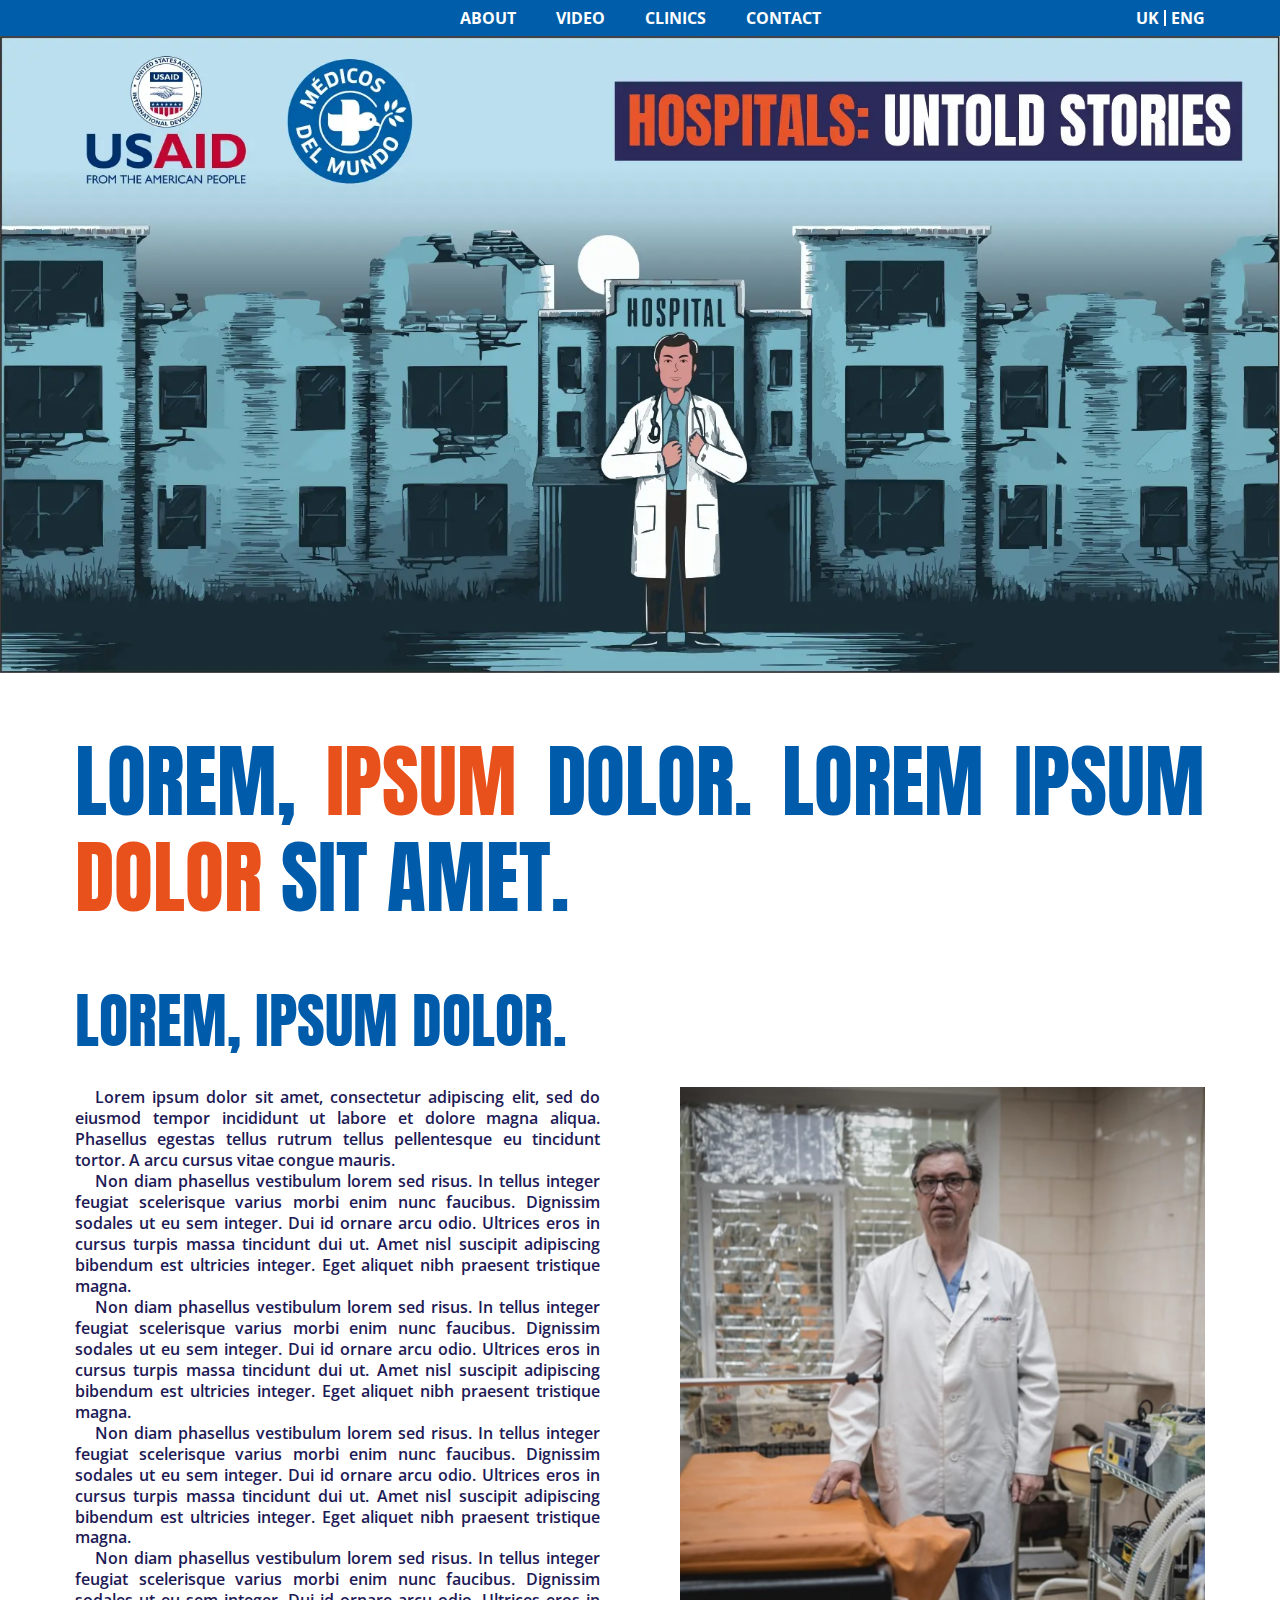
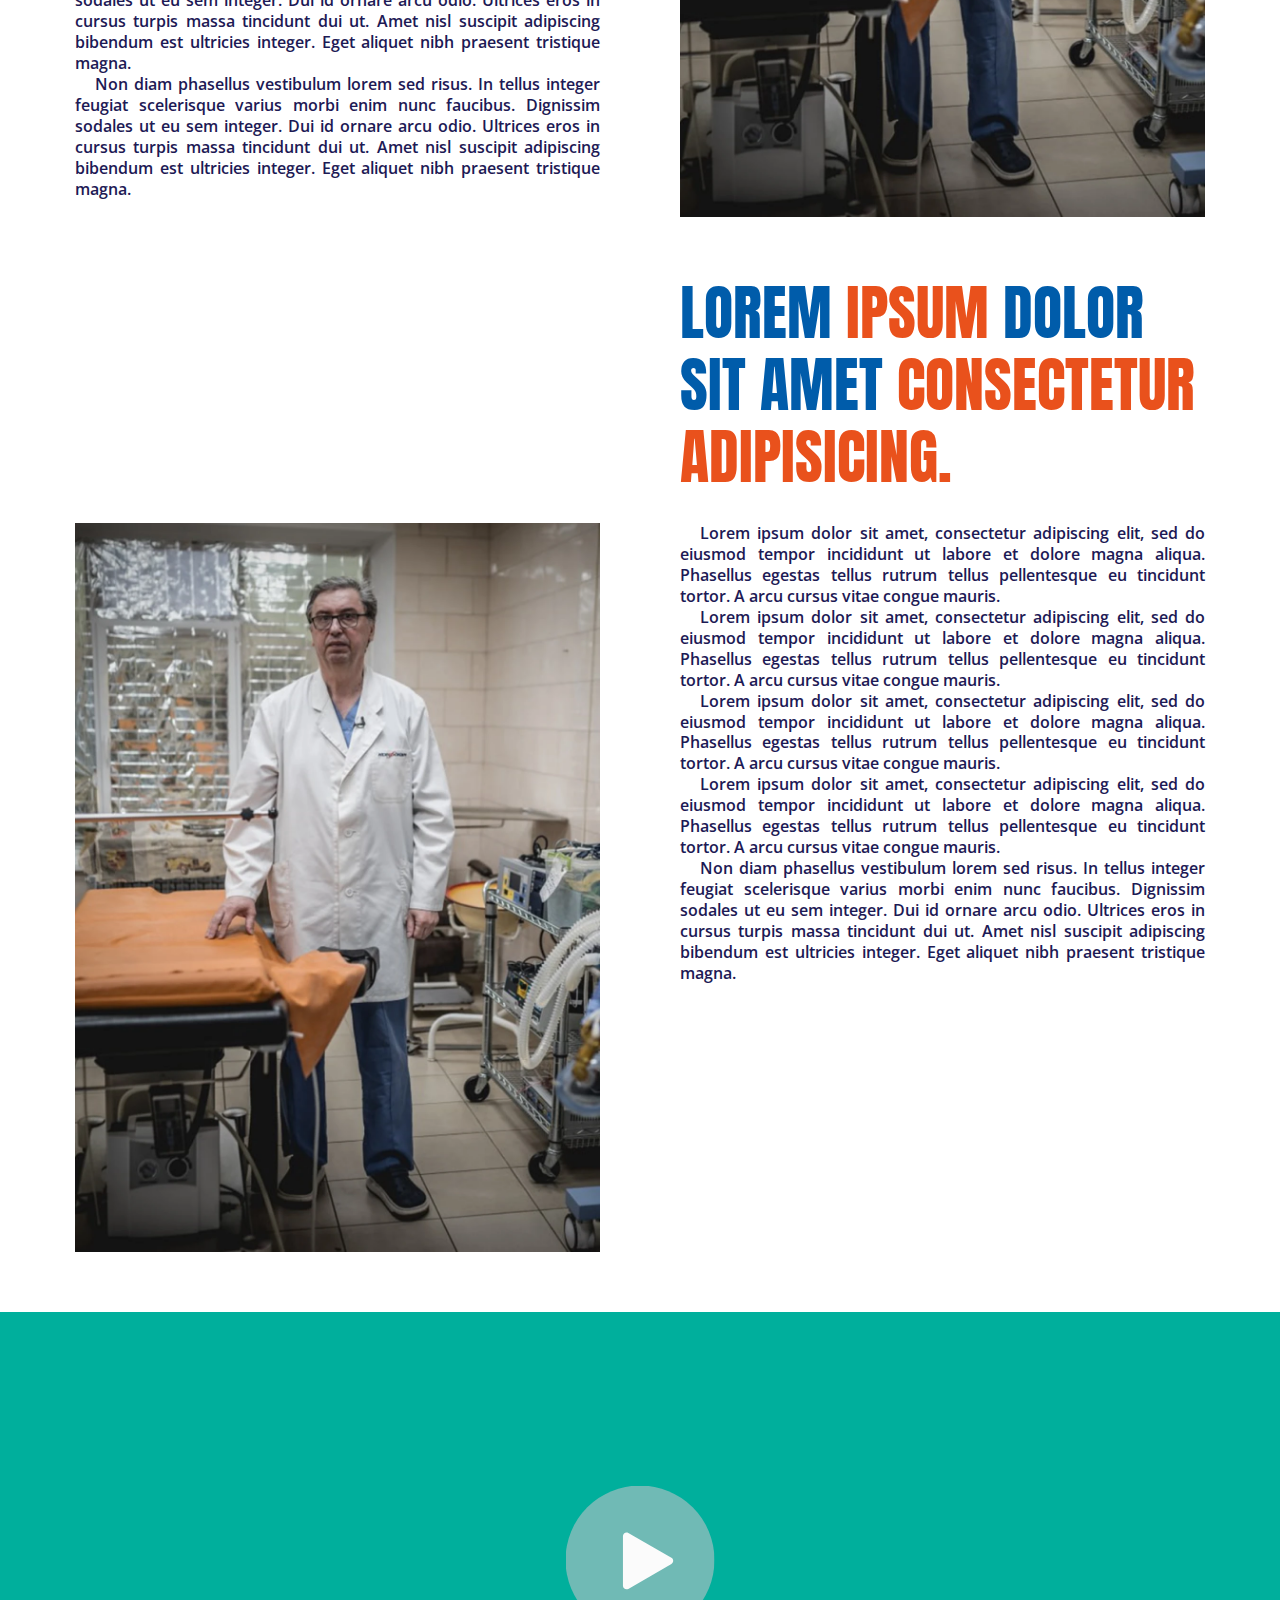
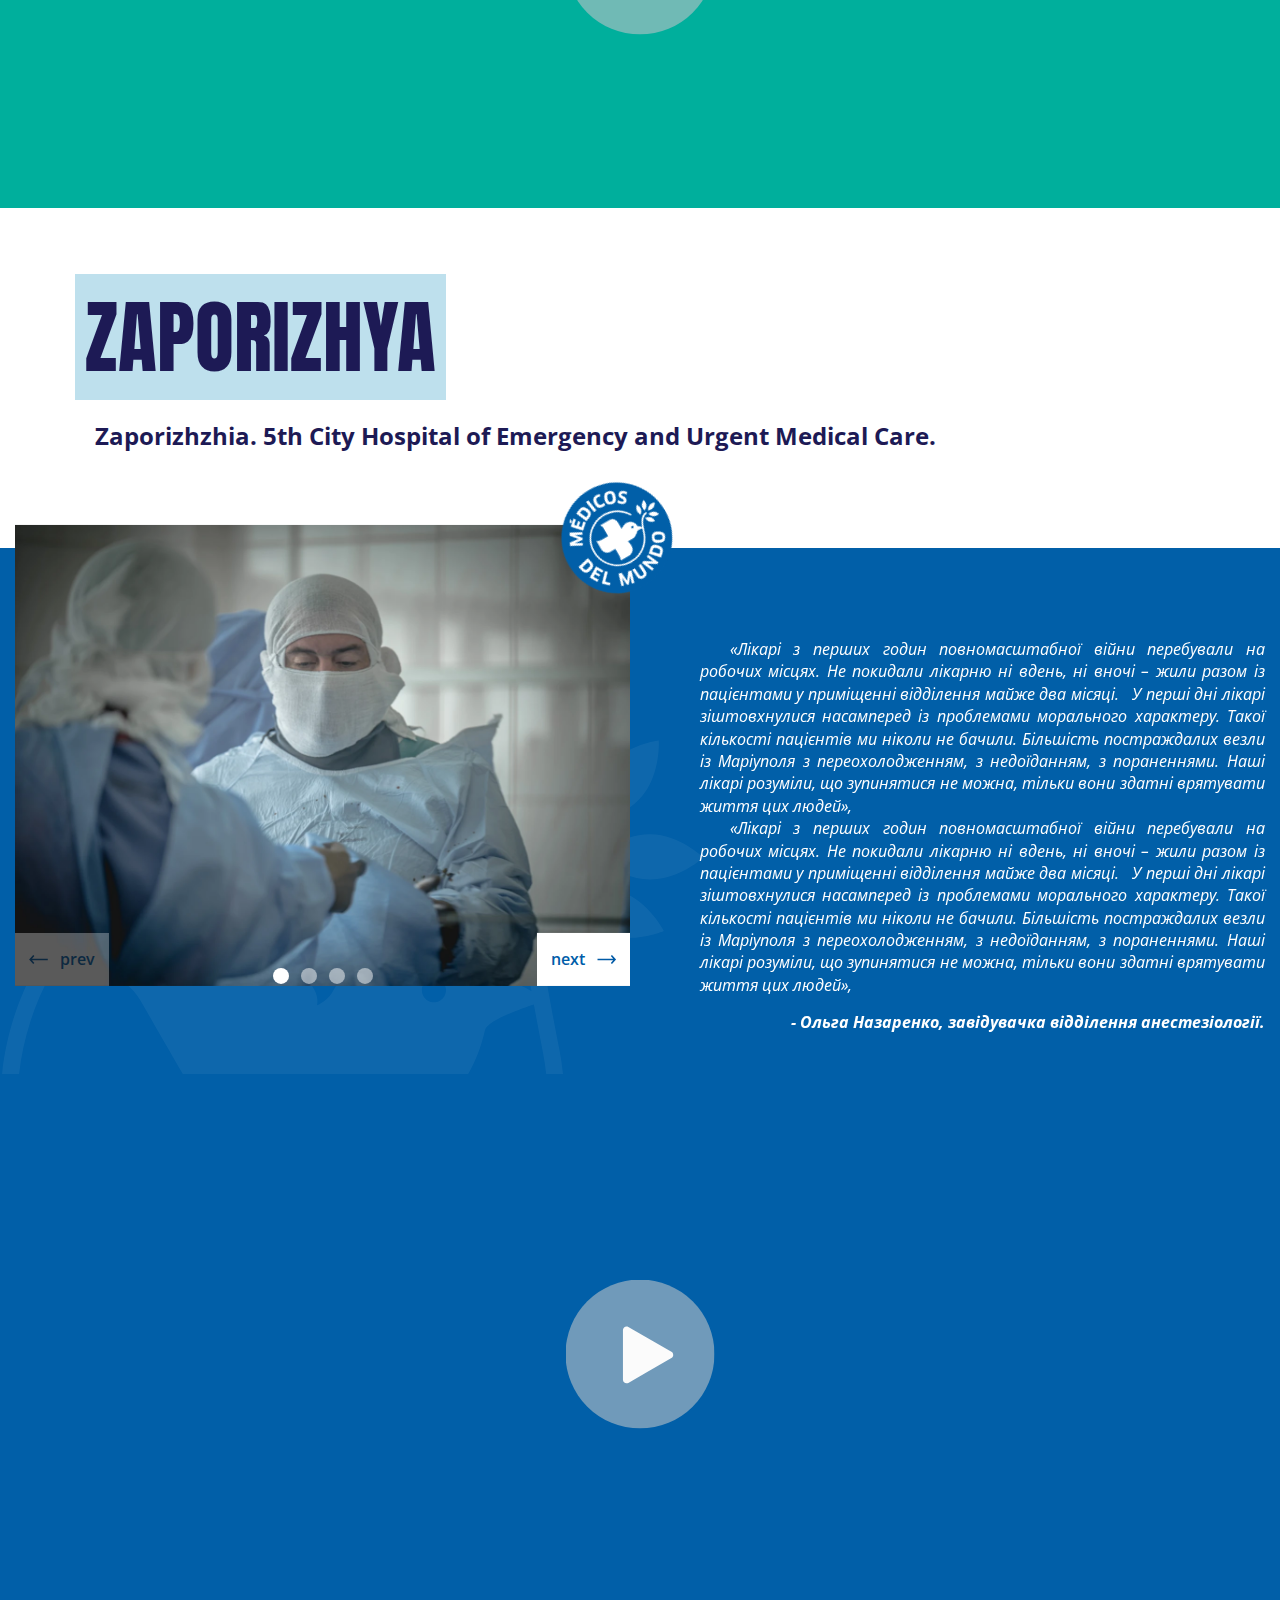
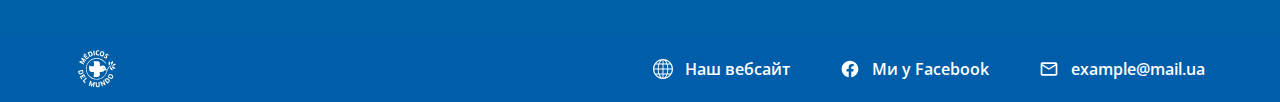
==== commit 0abe1f64: "Add files via upload" ====
--- a/index.html
+++ b/index.html
@@ -1,22 +1,19 @@
 <!DOCTYPE html>
-<html lang="en">
+<html lang="en-US">
 
 <head>
-	<title>Home</title>
+	<title>Hospital</title>
 	<meta charset="UTF-8">
 	<meta name="format-detection" content="telephone=no">
 	<!-- <style>body{opacity: 0;}</style> -->
-	<link href="https://cdn.jsdelivr.net/npm/@splidejs/splide@4.1.4/dist/css/splide.min.css?_v=20240617155617" rel="stylesheet">
-	<link rel="stylesheet" href="css/style.min.css?_v=20240617155617">
+	<link href="https://cdn.jsdelivr.net/npm/@splidejs/splide@4.1.4/dist/css/splide.min.css?_v=20240620180540" rel="stylesheet">
+	<link rel="stylesheet" href="css/style.min.css?_v=20240620180540">
 	<link rel="shortcut icon" href="favicon.ico">
 	<!-- <meta name="robots" content="noindex, nofollow"> -->
 	<meta name="viewport" content="width=device-width, initial-scale=1.0">
 </head>
 
 <body>
-	<a href="#" class="lang">
-		<picture><source srcset="img/lang/eng.webp" type="image/webp"><img class="ibg" src="img/lang/eng.png" alt="Language toggle"></picture>
-	</a>
 	<div class="wrapper">
 		<header class="header">
 			<div class="header__container">
@@ -45,33 +42,106 @@
 							</li>
 						</ul>
 					</nav>
-				</div>
+					<button type="button" class="menu__icon icon-menu"><span></span></button>
+				</div>
+				<ul class="header__lang lang">
+					<li class="lang__item">
+						<a href="#" class="lang__link">UK</a>
+					</li>
+					<li class="lang__item">
+						<a href="#" class="lang__link">ENG</a>
+					</li>
+				</ul>
 			</div>
 		</header>
 		<main class="page">
 			<div class="page__image">
-				<picture><source srcset="img/hero.webp" type="image/webp"><img src="img/hero.webp" alt="main image" class="ibg"></picture>
+				<picture><source srcset="img/hero.webp" type="image/webp"><img src="img/hero.jpg" alt="main image" class="ibg"></picture>
 			</div>
 			<section id="about" class="page__about about">
 				<div class="about__container">
-					<div class="about__body">
-						<h2 class="about__title title">lorem</h2>
-						<div class="about__text text">
-							<p>
-								Lorem ipsum dolor sit amet, consectetur adipiscing elit, sed do eiusmod tempor incididunt ut labore et
-								dolore magna aliqua. Phasellus egestas tellus rutrum tellus pellentesque eu tincidunt tortor. A arcu
-								cursus vitae congue mauris.
-							</p>
-							<p>
-								Non diam phasellus vestibulum lorem sed risus. In tellus integer feugiat scelerisque varius morbi enim
-								nunc faucibus. Dignissim sodales ut eu sem integer. Dui id ornare arcu odio. Ultrices eros in cursus
-								turpis massa tincidunt dui ut. Amet nisl suscipit adipiscing bibendum est ultricies integer. Eget
-								aliquet nibh praesent tristique magna.
-							</p>
-						</div>
-					</div>
-					<div class="about__image">
-						<picture><source srcset="img/doctor.webp" type="image/webp"><img src="img/doctor.webp" alt="doctor" class="ibg"></picture>
+					<h2 class="about__title title">Lorem, <span>ipsum</span> dolor. Lorem ipsum <span>dolor</span> sit amet.</h2>
+					<div class="about__item">
+						<h2 class="about__title about__title--item title">Lorem, ipsum dolor.</h2>
+						<div class="about__body">
+							<div class="about__text text">
+								<p>
+									Lorem ipsum dolor sit amet, consectetur adipiscing elit, sed do eiusmod tempor incididunt ut labore et
+									dolore magna aliqua. Phasellus egestas tellus rutrum tellus pellentesque eu tincidunt tortor. A arcu
+									cursus vitae congue mauris.
+								</p>
+								<p>
+									Non diam phasellus vestibulum lorem sed risus. In tellus integer feugiat scelerisque varius morbi enim
+									nunc faucibus. Dignissim sodales ut eu sem integer. Dui id ornare arcu odio. Ultrices eros in cursus
+									turpis massa tincidunt dui ut. Amet nisl suscipit adipiscing bibendum est ultricies integer. Eget
+									aliquet nibh praesent tristique magna.
+								</p>
+								<p>
+									Non diam phasellus vestibulum lorem sed risus. In tellus integer feugiat scelerisque varius morbi enim
+									nunc faucibus. Dignissim sodales ut eu sem integer. Dui id ornare arcu odio. Ultrices eros in cursus
+									turpis massa tincidunt dui ut. Amet nisl suscipit adipiscing bibendum est ultricies integer. Eget
+									aliquet nibh praesent tristique magna.
+								</p>
+								<p>
+									Non diam phasellus vestibulum lorem sed risus. In tellus integer feugiat scelerisque varius morbi enim
+									nunc faucibus. Dignissim sodales ut eu sem integer. Dui id ornare arcu odio. Ultrices eros in cursus
+									turpis massa tincidunt dui ut. Amet nisl suscipit adipiscing bibendum est ultricies integer. Eget
+									aliquet nibh praesent tristique magna.
+								</p>
+								<p>
+									Non diam phasellus vestibulum lorem sed risus. In tellus integer feugiat scelerisque varius morbi enim
+									nunc faucibus. Dignissim sodales ut eu sem integer. Dui id ornare arcu odio. Ultrices eros in cursus
+									turpis massa tincidunt dui ut. Amet nisl suscipit adipiscing bibendum est ultricies integer. Eget
+									aliquet nibh praesent tristique magna.
+								</p>
+								<p>
+									Non diam phasellus vestibulum lorem sed risus. In tellus integer feugiat scelerisque varius morbi enim
+									nunc faucibus. Dignissim sodales ut eu sem integer. Dui id ornare arcu odio. Ultrices eros in cursus
+									turpis massa tincidunt dui ut. Amet nisl suscipit adipiscing bibendum est ultricies integer. Eget
+									aliquet nibh praesent tristique magna.
+								</p>
+							</div>
+						</div>
+						<div class="about__image">
+							<picture><source srcset="img/doctor.webp" type="image/webp"><img src="img/doctor.webp" alt="doctor" class="ibg"></picture>
+						</div>
+					</div>
+					<div class="about__item">
+						<h2 class="about__title about__title--item title">Lorem <span>ipsum</span> dolor sit amet <span>consectetur
+								adipisicing.</span></h2>
+						<div class="about__body">
+							<div class="about__text text">
+								<p>
+									Lorem ipsum dolor sit amet, consectetur adipiscing elit, sed do eiusmod tempor incididunt ut labore et
+									dolore magna aliqua. Phasellus egestas tellus rutrum tellus pellentesque eu tincidunt tortor. A arcu
+									cursus vitae congue mauris.
+								</p>
+								<p>
+									Lorem ipsum dolor sit amet, consectetur adipiscing elit, sed do eiusmod tempor incididunt ut labore et
+									dolore magna aliqua. Phasellus egestas tellus rutrum tellus pellentesque eu tincidunt tortor. A arcu
+									cursus vitae congue mauris.
+								</p>
+								<p>
+									Lorem ipsum dolor sit amet, consectetur adipiscing elit, sed do eiusmod tempor incididunt ut labore et
+									dolore magna aliqua. Phasellus egestas tellus rutrum tellus pellentesque eu tincidunt tortor. A arcu
+									cursus vitae congue mauris.
+								</p>
+								<p>
+									Lorem ipsum dolor sit amet, consectetur adipiscing elit, sed do eiusmod tempor incididunt ut labore et
+									dolore magna aliqua. Phasellus egestas tellus rutrum tellus pellentesque eu tincidunt tortor. A arcu
+									cursus vitae congue mauris.
+								</p>
+								<p>
+									Non diam phasellus vestibulum lorem sed risus. In tellus integer feugiat scelerisque varius morbi enim
+									nunc faucibus. Dignissim sodales ut eu sem integer. Dui id ornare arcu odio. Ultrices eros in cursus
+									turpis massa tincidunt dui ut. Amet nisl suscipit adipiscing bibendum est ultricies integer. Eget
+									aliquet nibh praesent tristique magna.
+								</p>
+							</div>
+						</div>
+						<div class="about__image">
+							<picture><source srcset="img/doctor.webp" type="image/webp"><img src="img/doctor.webp" alt="doctor" class="ibg"></picture>
+						</div>
 					</div>
 				</div>
 			</section>
@@ -79,9 +149,8 @@
 				<div class="promo-video__container">
 					<div class="promo-video__video-box video-box">
 						<button type="button" data-play class="video-box__play"><img class="ibg ibg--contain" src="img/play.svg" /></button>
-						<video poster="img/video-1.webp" playsinline webkit-playsinline class='video-box__video'>
-							<source src='https://www.w3schools.com/html/mov_bbb.mp4' type='video/mp4'>
-							<source src='https://www.w3schools.com/html/mov_bbb.ogg' type='video/ogg'>
+						<video playsinline webkit-playsinline class='video-box__video'>
+							<source src='https://exhibition.david-freedman.com.ua/wp-content/uploads/2024/06/videoplayback.mp4' type='video/mp4'>
 						</video>
 					</div>
 				</div>
@@ -108,15 +177,13 @@
 							<div class="slider-clinic__text">
 								<blockquote class="slider-clinic__blockquote">
 									<p>
-										«Емоційне вигорання торкнулося багатьох наших колег, всі ми прекрасно розуміємо, що відбути
-										навіть у коротку відпустку  - недозволена розкіш. В будь-який момент ми можемо знадобитись
-										тут,
-										у лікарні...»
+										«Лікарі з перших годин повномасштабної війни перебували на робочих місцях. Не покидали лікарню
+										ні вдень, ні вночі – жили разом із пацієнтами у приміщенні відділення майже два місяці.
+										  У перші дні лікарі зіштовхнулися насамперед із проблемами морального характеру. Такої
+										кількості пацієнтів ми ніколи не бачили. Більшість постраждалих везли із Маріуполя з
+										переохолодженням, з недоїданням, з пораненнями. Наші лікарі розуміли, що зупинятися не можна,
+										тільки вони здатні врятувати життя цих людей»,
 									</p>
-									<cite class="slider-clinic__cite">- Євген Яцун, завідувач ортопедично-травматологічного
-										відділення.</cite>
-								</blockquote>
-								<blockquote class="slider-clinic__blockquote">
 									<p>
 										«Лікарі з перших годин повномасштабної війни перебували на робочих місцях. Не покидали лікарню
 										ні вдень, ні вночі – жили разом із пацієнтами у приміщенні відділення майже два місяці.
@@ -171,12 +238,12 @@
 						<div class="slider-clinic__background slider-clinic__background--mobile">
 							<img src="img/background-mobile.svg" alt="background" class="ibg">
 						</div>
+						<div class="logo"><img class="ibg ibg--contain" src="img/logo.svg" alt="logo"></div>
 					</div>
 					<div class="clinic__video-box video-box">
 						<button type="button" data-play class="video-box__play"><img class="ibg ibg--contain" src="img/play.svg" /></button>
-						<video poster="img/video-2.webp" playsinline webkit-playsinline class='video-box__video'>
-							<source src='https://www.w3schools.com/html/mov_bbb.mp4' type='video/mp4'>
-							<source src='https://www.w3schools.com/html/mov_bbb.ogg' type='video/ogg'>
+						<video playsinline webkit-playsinline class='video-box__video'>
+							<source src='https://exhibition.david-freedman.com.ua/wp-content/uploads/2024/06/videoplayback.mp4' type='video/mp4'>
 						</video>
 					</div>
 				</div>
@@ -188,23 +255,40 @@
 					<img src="img/logo.svg" alt="Logo" class="ibg ibg--contain">
 				</div>
 				<address class="footer__contacts">
-					<a target="_blank" href="tel:+380502253688" class="footer__link">
-						<svg xmlns="http://www.w3.org/2000/svg" viewBox="0 0 20 20" fill="none">
-							<g clip-path="url(#clip0_49_121)">
-								<mask id="mask0_49_121" style="mask-type:luminance" maskUnits="userSpaceOnUse" x="0" y="0" width="20" height="20">
-									<path d="M20 0H0V20H20V0Z" fill="white" />
-								</mask>
-								<g mask="url(#mask0_49_121)">
-									<path d="M19.037 13.446L14.326 11.335L14.313 11.329C14.0684 11.2244 13.8016 11.1825 13.5368 11.2069C13.2719 11.2313 13.0173 11.3214 12.796 11.469C12.7699 11.4862 12.7449 11.5049 12.721 11.525L10.287 13.6C8.745 12.851 7.15301 11.271 6.40401 9.74904L8.48201 7.27804C8.50201 7.25304 8.52101 7.22804 8.53901 7.20104C8.68343 6.98034 8.77106 6.72736 8.79409 6.46461C8.81712 6.20186 8.77484 5.9375 8.67101 5.69504V5.68304L6.55401 0.964041C6.41675 0.647306 6.18073 0.383457 5.88119 0.21188C5.58166 0.0403037 5.23466 -0.0297973 4.89201 0.0120418C3.53698 0.190348 2.29319 0.85581 1.39294 1.88414C0.492696 2.91246 -0.00244093 4.23333 9.04864e-06 5.60004C9.04864e-06 13.54 6.46001 20 14.4 20C15.7667 20.0025 17.0876 19.5073 18.1159 18.6071C19.1442 17.7069 19.8097 16.4631 19.988 15.108C20.0299 14.7655 19.96 14.4186 19.7886 14.1191C19.6172 13.8195 19.3535 13.5835 19.037 13.446ZM14.4 18.4C11.0064 18.3963 7.75279 17.0466 5.35313 14.6469C2.95347 12.2472 1.60371 8.99367 1.60001 5.60004C1.59625 4.62353 1.94806 3.67904 2.58974 2.94295C3.23143 2.20686 4.11911 1.72951 5.08701 1.60004C5.08661 1.60403 5.08661 1.60805 5.08701 1.61204L7.18701 6.31204L5.12001 8.78604C5.09903 8.81018 5.07997 8.83592 5.06301 8.86304C4.91252 9.09396 4.82424 9.35983 4.80672 9.6349C4.7892 9.90996 4.84304 10.1849 4.96301 10.433C5.86901 12.286 7.73601 14.139 9.609 15.044C9.85897 15.1629 10.1355 15.2149 10.4115 15.1949C10.6876 15.1749 10.9538 15.0836 11.184 14.93C11.2097 14.9127 11.2344 14.894 11.258 14.874L13.689 12.8L18.389 14.905H18.4C18.2721 15.8743 17.7955 16.7638 17.0593 17.407C16.323 18.0503 15.3777 18.4033 14.4 18.4Z" fill="white" />
-								</g>
+					<a href="#" class="footer__link">
+						<svg xmlns="http://www.w3.org/2000/svg" xmlns:xlink="http://www.w3.org/1999/xlink" viewBox="0 0 512 512" xml:space="preserve">
+							<g>
+								<path fill="#FFF" d="M255.994,0.006C114.607,0.013,0.012,114.612,0,256c0.012,141.387,114.607,255.986,255.994,255.994
+				 C397.393,511.986,511.992,397.387,512,256C511.992,114.612,397.393,0.013,255.994,0.006z M97.607,97.612
+				 c23.34-23.328,51.761-41.475,83.455-52.725c-15.183,18.375-27.84,41.906-37.757,69.116H82.772
+				 C87.452,108.308,92.396,102.824,97.607,97.612z M65.612,138.003h69.986c-9.008,31.929-14.41,67.834-15.363,105.997H32.327
+				 C34.374,205.196,46.3,169.088,65.612,138.003z M65.612,373.997C46.3,342.912,34.374,306.804,32.327,268h87.991
+				 c0.961,38.124,6.21,74.092,15.206,105.998H65.612z M97.607,414.386c-5.211-5.211-10.156-10.695-14.836-16.39h60.573
+				 c4.28,11.774,9.019,22.944,14.312,33.21c6.954,13.438,14.758,25.468,23.348,35.89C149.332,455.846,120.931,437.699,97.607,414.386z
+					M243.998,479.667c-3.746-0.196-7.469-0.477-11.164-0.86c-5.89-2.64-11.722-6.25-17.5-10.961
+				 c-17.632-14.359-33.976-38.671-46.398-69.85h75.061V479.667z M243.998,373.997h-83.436c-9.477-31.171-15.316-67.311-16.328-105.998
+				 h99.763V373.997z M243.998,244H144.31c1.008-38.71,6.875-74.819,16.359-105.997h83.33V244z M243.998,114.003h-74.951
+				 c3.109-7.79,6.367-15.312,9.934-22.195c10.64-20.625,23.17-36.89,36.354-47.656c5.777-4.71,11.609-8.32,17.5-10.96
+				 c3.695-0.382,7.417-0.664,11.164-0.859V114.003z M446.392,138.003c19.312,31.085,31.234,67.194,33.281,105.997h-87.991
+				 c-0.961-38.124-6.21-74.092-15.21-105.997H446.392z M414.393,97.612c5.211,5.211,10.156,10.696,14.836,16.391h-60.577
+				 c-4.281-11.773-9.023-22.945-14.312-33.21c-6.953-13.437-14.758-25.468-23.347-35.89C362.668,56.16,391.065,74.301,414.393,97.612z
+					M267.998,32.333c3.746,0.195,7.469,0.484,11.16,0.859c5.89,2.649,11.723,6.25,17.504,10.96
+				 c17.636,14.359,33.976,38.671,46.397,69.85h-75.061V32.333z M267.998,138.003h83.436c9.476,31.171,15.32,67.31,16.328,105.997
+				 h-99.764V138.003z M267.998,268h99.685c-1.007,38.71-6.874,74.818-16.359,105.998h-83.326V268z M296.661,467.846
+				 c-5.781,4.711-11.614,8.313-17.504,10.961c-3.691,0.375-7.414,0.664-11.16,0.86v-81.67h74.951
+				 c-3.109,7.789-6.367,15.312-9.933,22.195C322.376,440.816,309.845,457.081,296.661,467.846z M414.393,414.386
+				 c-23.336,23.328-51.764,41.476-83.459,52.725c15.187-18.375,27.835-41.905,37.757-69.115h60.538
+				 C424.548,403.692,419.604,409.176,414.393,414.386z M446.392,373.997h-69.998c9.008-31.929,14.414-67.842,15.367-105.998h87.912
+				 C477.626,306.804,465.704,342.912,446.392,373.997z" />
 							</g>
-							<defs>
-								<clipPath id="clip0_49_121">
-									<rect width="20" height="20" fill="white" />
-								</clipPath>
-							</defs>
 						</svg>
-						+380502253688
+						Наш вебсайт
+					</a>
+					<a href="#" class="footer__link">
+						<svg fill="#FFF" viewBox="0 0 24 24" xmlns="http://www.w3.org/2000/svg">
+							<path d="M12 2.03998C6.5 2.03998 2 6.52998 2 12.06C2 17.06 5.66 21.21 10.44 21.96V14.96H7.9V12.06H10.44V9.84998C10.44 7.33998 11.93 5.95998 14.22 5.95998C15.31 5.95998 16.45 6.14998 16.45 6.14998V8.61998H15.19C13.95 8.61998 13.56 9.38998 13.56 10.18V12.06H16.34L15.89 14.96H13.56V21.96C15.9164 21.5878 18.0622 20.3855 19.6099 18.57C21.1576 16.7546 22.0054 14.4456 22 12.06C22 6.52998 17.5 2.03998 12 2.03998Z" />
+						</svg>
+						Ми у Facebook
 					</a>
 					<a target="_blank" href="mailto:example@mail.ua" class="footer__link">
 						<svg viewBox="0 0 20 20" fill="none">
@@ -216,7 +300,7 @@
 			</div>
 		</footer>
 	</div>
-	<script src="js/app.min.js?_v=20240617155617"></script>
+	<script src="js/app.min.js?_v=20240620180540"></script>
 </body>
 
 </html>--- a/css/style.min.css
+++ b/css/style.min.css
@@ -1 +1 @@
-@import url(https://fonts.googleapis.com/css?family=Open+Sans:regular,600,700,italic,700italic&display=swap);@import url(https://fonts.googleapis.com/css?family=Anton:regular&display=swap);@import url(https://fonts.googleapis.com/css?family=Oswald:700&display=swap);*{padding:0;margin:0;border:0}*,*::after,*::before{box-sizing:border-box}*::after,*::before{display:inline-block}*{-webkit-tap-highlight-color:transparent;-webkit-tap-highlight-color:transparent}body,html{height:100%;min-width:320px}body{color:#1d1a55;line-height:1;font-family:"Open Sans",sans-serif;font-size:1rem;-ms-text-size-adjust:100%;-moz-text-size-adjust:100%;-webkit-text-size-adjust:100%;-webkit-font-smoothing:antialiased;-moz-osx-font-smoothing:grayscale}button,input,textarea{font-family:"Open Sans",sans-serif;font-size:inherit;line-height:inherit;color:inherit;background-color:transparent}input,textarea{width:100%}button,option,select{cursor:pointer}a{display:inline-block;color:inherit;text-decoration:none}ul li{list-style:none}img{vertical-align:top}h1,h2,h3,h4,h5,h6{font-weight:inherit;font-size:inherit}.lock body{overflow:hidden;touch-action:none;-ms-scroll-chaining:none;overscroll-behavior:none}.wrapper{min-height:100%;display:flex;flex-direction:column;overflow:hidden}@supports (overflow:clip){.wrapper{overflow:clip}}.wrapper > main{flex:1 1 auto}.wrapper > *{min-width:0}[class*=__container]{max-width:72.5rem;margin:0 auto;padding:0 .9375rem}.menu__list{display:flex;justify-content:center;align-items:center;flex-wrap:wrap}.menu__item{color:#fff;font-size:1.125rem;font-weight:700;text-transform:uppercase}.splide{z-index:2}.splide__track{overflow:visible}.splide__arrows{position:absolute;left:0;bottom:0;width:100%;display:flex;align-items:end;gap:.9375rem}.splide__arrow{align-items:start;position:relative;background:0 0;border:0;border-radius:0;cursor:pointer;display:inline-block;height:auto;opacity:1;padding:0;top:auto;bottom:0;-webkit-transform:none;transform:none;width:auto;z-index:1;line-height:1.2;padding:1.0625rem .875rem;color:#005da9;font-weight:600;background-color:#fff;display:flex;align-items:center;gap:.75rem;transition:all .3s}.splide__arrow svg path{width:1.5rem;height:.75rem}.splide__arrow--prev{left:0}.splide__arrow--prev svg{-webkit-transform:rotate(360deg);transform:rotate(360deg)}.splide__arrow--next{right:0}.splide__arrow--next svg{-webkit-transform:rotate(180deg);transform:rotate(180deg)}.splide__arrows--ttb .splide__arrow{left:0;-webkit-transform:none;transform:none}.splide__pagination{bottom:1.75rem;left:0;padding:0;bottom:0;flex-grow:1;position:relative;z-index:1;align-items:center;gap:.75rem;display:flex;flex-wrap:wrap;width:auto;justify-content:center;margin:0}.splide__pagination:has(> :only-child){visibility:hidden}.splide__pagination-page{border:0;border-radius:50%;display:inline-block;margin:0;padding:0;position:relative;transition:background-color .3s;width:1rem;height:1rem;flex-shrink:0;background:#fff;opacity:.5}.splide__pagination-page.is-active{opacity:1}.splide__slide.is-active{border:none}.ibg{width:100%;height:100%;-o-object-fit:cover;object-fit:cover}.ibg--top{-o-object-position:top;object-position:top}.ibg--bottom{-o-object-position:bottom;object-position:bottom}.ibg--left{-o-object-position:left;object-position:left}.ibg--right{-o-object-position:right;object-position:right}.ibg--contain{-o-object-fit:contain;object-fit:contain}.footer__link,.menu__link{text-decoration:underline;text-decoration-color:transparent;transition:text-decoration-color .3s}.lang{position:fixed;right:1.25rem;top:6.25rem;height:3.75rem;width:3.75rem;border:.1875rem #fff solid;transition:border-color .3s;border-radius:50%;overflow:hidden;z-index:40}.header{position:fixed;top:0;left:0;width:100%;z-index:50;padding-top:2rem;padding-bottom:2rem;transition:padding .3s;background-color:#005da9}.footer{background-color:#005da9}.footer__container{display:flex;gap:.9375rem}.footer__logo{width:2.6875rem;height:2.6875rem;flex-shrink:0}.footer__contacts{flex-grow:1;display:flex;flex-wrap:wrap;row-gap:.25rem;justify-content:end;align-items:center}.footer__link{display:flex;gap:.75rem;align-items:center;color:#fff;font-weight:600;font-style:normal}.footer__link svg{height:1.25rem;width:1.25rem;flex-shrink:0}.about__container{display:grid;align-items:center}.about__title{background-color:#fd0;font-family:Anton,sans-serif;margin-bottom:1.5rem}.about__text{font-weight:600;line-height:1.31}.about__image{max-width:34.5rem;justify-self:center}.title{padding:.9375rem .625rem;display:inline-block;text-transform:uppercase}.text p:not(:last-child){margin-bottom:.625rem}.text--white{color:#fff}.italic{font-style:italic}.bold{font-weight:700}.bold-italic{font-weight:700;font-style:italic}.clinic__container:not(:last-child){margin-bottom:6.25rem}.clinic__title{font-family:Oswald,sans-serif;background-color:#bee0ed;margin-bottom:1.5rem}.clinic__text{font-weight:700}.slider-clinic{position:relative;background-color:#015fa8}.slider-clinic__container{max-width:83.0625rem;display:grid}.slider-clinic__text > *{color:#fff;margin-bottom:.625rem}.slider-clinic__title{color:#fff;font-size:1.125rem;font-weight:700;line-height:1.4}.slider-clinic__title:not(:last-child){margin-bottom:1.1875rem}.slider-clinic__blockquote{color:#fff;font-style:italic;line-height:1.4}.slider-clinic__blockquote p:not(:last-child){margin-bottom:.9375rem}.slider-clinic__cite{color:#fff;font-weight:700;font-style:italic;display:block;text-align:right}.slider-clinic__background{position:absolute;bottom:0;left:0;width:55%;pointer-events:none;opacity:.05}.slider-clinic__background--mobile{top:0;left:0;width:100%;opacity:.5}.slider-clinic__background__text > *:last-child{margin-bottom:0}.logo{position:absolute;top:0;right:0;width:18.085106%;aspect-ratio:1/1;-webkit-transform:rotate(-30deg) translate(52.10084%,-14.285714%);transform:rotate(-30deg) translate(52.10084%,-14.285714%)}[data-child-slider]{align-self:start}.video-box{position:relative;overflow:hidden;max-width:100%;aspect-ratio:1140/500}.video-box__video{position:absolute;top:0;left:0;width:100%;height:100%;-o-object-fit:cover;object-fit:cover;scale:1.2}.video-box__play{position:absolute;top:50%;aspect-ratio:1/1;left:50%;-webkit-transform:translate(-50%,-50%);transform:translate(-50%,-50%);z-index:2}.video-box__play img{transition:all .3s}.video-box__play._hide{top:0;left:0;width:100%;height:100%;-webkit-transform:none;transform:none;transition-delay:.3s}.video-box__play._hide img{-webkit-transform:scale(0);transform:scale(0)}.page{padding-top:5.125rem}.page__promo-video{background-color:#00af9c}@media (min-width:47.99875em){.about__container{grid-template-columns:1fr 48.421053%}.slider-clinic__container{grid-template-columns:1fr 45.221971%}.slider-clinic__text{padding-bottom:1.875rem}.slider-clinic__background--mobile{display:none}[data-child-slider]{-webkit-transform:translateY(-5%);transform:translateY(-5%)}}@media (min-width:72.5em){.menu__list{gap:2.5rem}.footer{padding-top:1.625rem}.footer{padding-bottom:1.625rem}.footer__contacts{-webkit-column-gap:3.125rem;-moz-column-gap:3.125rem;column-gap:3.125rem}.about__container{gap:8.375rem}.title{font-size:6rem}.clinics__item:not(:last-child){margin-bottom:3.75rem}.clinic__text{font-size:1.5rem}.slider-clinic__container{gap:4.375rem}.slider-clinic__text{padding-top:5.625rem}.slider-clinic__blockquote:not(:last-child){margin-bottom:2.25rem}.video-box__play{width:9.3125rem}.page__image{margin-bottom:3.75rem}.page__about{margin-bottom:3.75rem}.page__clinics:not(:last-child){margin-bottom:3.75rem}.page__promo-video{margin-bottom:4.125rem}}@media (max-width:25em){.menu__list{justify-content:space-between}.menu__item{font-size:.875rem}.lang{height:2.5rem;width:2.5rem;top:3.125rem;right:.625rem}.header{padding-top:1rem;padding-bottom:1rem}.page{padding-top:2.875rem}}@media (max-width:20em){.menu__list{gap:1.5625rem}.footer{padding-top:.75rem}.footer{padding-bottom:.75rem}.footer__contacts{-webkit-column-gap:.625rem;-moz-column-gap:.625rem;column-gap:.625rem}.title{font-size:3rem}.clinics__item:not(:last-child){margin-bottom:1.875rem}.clinic__text{font-size:1rem}.slider-clinic__container{gap:1.875rem}.slider-clinic__blockquote:not(:last-child){margin-bottom:.9375rem}.video-box__play{width:3.75rem}.page__image{margin-bottom:1.875rem}.page__about{margin-bottom:1.875rem}.page__clinics:not(:last-child){margin-bottom:1.875rem}.page__promo-video{margin-bottom:1.875rem}}@media (max-width:47.99875em){.splide__arrow{padding-top:.1875rem;padding-bottom:.1875rem}.splide__list{align-items:flex-end}.footer__link svg{height:1rem;width:1rem}.about__container{gap:1.5rem}.clinic__container:not(:last-child){margin-bottom:1.5rem}.slider-clinic{padding-top:1.875rem;padding-bottom:1.875rem}.slider-clinic__container .slider-clinic__text{order:-1}.slider-clinic__background{display:none}.slider-clinic__background--mobile{display:block}.logo{display:none}[data-child-slider]{margin-left:-.9375rem;margin-right:-.9375rem}.video-box{aspect-ratio:342/200}}@media (min-width:20em) and (max-width:72.5em){@supports (gap:clamp(1.5625rem ,1.2053571429rem + 1.7857142857vw ,2.5rem)){.menu__list{gap:clamp(1.5625rem ,1.2053571429rem + 1.7857142857vw ,2.5rem)}}@supports not (gap:clamp(1.5625rem ,1.2053571429rem + 1.7857142857vw ,2.5rem)){.menu__list{gap:calc(1.5625rem + .9375 * (100vw - 20rem)/ 52.5)}}@supports (padding-top:clamp(0.75rem ,0.4166666667rem + 1.6666666667vw ,1.625rem)){.footer{padding-top:clamp(.75rem ,.4166666667rem + 1.6666666667vw ,1.625rem)}}@supports not (padding-top:clamp(0.75rem ,0.4166666667rem + 1.6666666667vw ,1.625rem)){.footer{padding-top:calc(.75rem + .875 * (100vw - 20rem)/ 52.5)}}@supports (padding-bottom:clamp(0.75rem ,0.4166666667rem + 1.6666666667vw ,1.625rem)){.footer{padding-bottom:clamp(.75rem ,.4166666667rem + 1.6666666667vw ,1.625rem)}}@supports not (padding-bottom:clamp(0.75rem ,0.4166666667rem + 1.6666666667vw ,1.625rem)){.footer{padding-bottom:calc(.75rem + .875 * (100vw - 20rem)/ 52.5)}}@supports ((-moz-column-gap:clamp(0.625rem ,-0.3273809524rem + 4.7619047619vw ,3.125rem)) or (column-gap:clamp(0.625rem ,-0.3273809524rem + 4.7619047619vw ,3.125rem))){.footer__contacts{-webkit-column-gap:clamp(.625rem ,-.3273809524rem + 4.7619047619vw ,3.125rem);-moz-column-gap:clamp(.625rem ,-.3273809524rem + 4.7619047619vw ,3.125rem);column-gap:clamp(.625rem ,-.3273809524rem + 4.7619047619vw ,3.125rem)}}@supports not ((-moz-column-gap:clamp(0.625rem ,-0.3273809524rem + 4.7619047619vw ,3.125rem)) or (column-gap:clamp(0.625rem ,-0.3273809524rem + 4.7619047619vw ,3.125rem))){.footer__contacts{-webkit-column-gap:calc(.625rem + 2.5 * (100vw - 20rem)/ 52.5);-moz-column-gap:calc(.625rem + 2.5 * (100vw - 20rem)/ 52.5);column-gap:calc(.625rem + 2.5 * (100vw - 20rem)/ 52.5)}}@supports (font-size:clamp(3rem ,1.8571428571rem + 5.7142857143vw ,6rem)){.title{font-size:clamp(3rem ,1.8571428571rem + 5.7142857143vw ,6rem)}}@supports not (font-size:clamp(3rem ,1.8571428571rem + 5.7142857143vw ,6rem)){.title{font-size:calc(3rem + 3 * (100vw - 20rem)/ 52.5)}}@supports (margin-bottom:clamp(1.875rem ,1.1607142857rem + 3.5714285714vw ,3.75rem)){.clinics__item:not(:last-child){margin-bottom:clamp(1.875rem ,1.1607142857rem + 3.5714285714vw ,3.75rem)}}@supports not (margin-bottom:clamp(1.875rem ,1.1607142857rem + 3.5714285714vw ,3.75rem)){.clinics__item:not(:last-child){margin-bottom:calc(1.875rem + 1.875 * (100vw - 20rem)/ 52.5)}}@supports (font-size:clamp(1rem ,0.8095238095rem + 0.9523809524vw ,1.5rem)){.clinic__text{font-size:clamp(1rem ,.8095238095rem + .9523809524vw ,1.5rem)}}@supports not (font-size:clamp(1rem ,0.8095238095rem + 0.9523809524vw ,1.5rem)){.clinic__text{font-size:calc(1rem + .5 * (100vw - 20rem)/ 52.5)}}@supports (gap:clamp(1.875rem ,0.9226190476rem + 4.7619047619vw ,4.375rem)){.slider-clinic__container{gap:clamp(1.875rem ,.9226190476rem + 4.7619047619vw ,4.375rem)}}@supports not (gap:clamp(1.875rem ,0.9226190476rem + 4.7619047619vw ,4.375rem)){.slider-clinic__container{gap:calc(1.875rem + 2.5 * (100vw - 20rem)/ 52.5)}}@supports (margin-bottom:clamp(0.9375rem ,0.4375rem + 2.5vw ,2.25rem)){.slider-clinic__blockquote:not(:last-child){margin-bottom:clamp(.9375rem ,.4375rem + 2.5vw ,2.25rem)}}@supports not (margin-bottom:clamp(0.9375rem ,0.4375rem + 2.5vw ,2.25rem)){.slider-clinic__blockquote:not(:last-child){margin-bottom:calc(.9375rem + 1.3125 * (100vw - 20rem)/ 52.5)}}@supports (width:clamp(3.75rem ,1.630952381rem + 10.5952380952vw ,9.3125rem)){.video-box__play{width:clamp(3.75rem ,1.630952381rem + 10.5952380952vw ,9.3125rem)}}@supports not (width:clamp(3.75rem ,1.630952381rem + 10.5952380952vw ,9.3125rem)){.video-box__play{width:calc(3.75rem + 5.5625 * (100vw - 20rem)/ 52.5)}}@supports (margin-bottom:clamp(1.875rem ,1.1607142857rem + 3.5714285714vw ,3.75rem)){.page__image{margin-bottom:clamp(1.875rem ,1.1607142857rem + 3.5714285714vw ,3.75rem)}}@supports not (margin-bottom:clamp(1.875rem ,1.1607142857rem + 3.5714285714vw ,3.75rem)){.page__image{margin-bottom:calc(1.875rem + 1.875 * (100vw - 20rem)/ 52.5)}}@supports (margin-bottom:clamp(1.875rem ,1.1607142857rem + 3.5714285714vw ,3.75rem)){.page__about{margin-bottom:clamp(1.875rem ,1.1607142857rem + 3.5714285714vw ,3.75rem)}}@supports not (margin-bottom:clamp(1.875rem ,1.1607142857rem + 3.5714285714vw ,3.75rem)){.page__about{margin-bottom:calc(1.875rem + 1.875 * (100vw - 20rem)/ 52.5)}}@supports (margin-bottom:clamp(1.875rem ,1.1607142857rem + 3.5714285714vw ,3.75rem)){.page__clinics:not(:last-child){margin-bottom:clamp(1.875rem ,1.1607142857rem + 3.5714285714vw ,3.75rem)}}@supports not (margin-bottom:clamp(1.875rem ,1.1607142857rem + 3.5714285714vw ,3.75rem)){.page__clinics:not(:last-child){margin-bottom:calc(1.875rem + 1.875 * (100vw - 20rem)/ 52.5)}}@supports (margin-bottom:clamp(1.875rem ,1.0178571429rem + 4.2857142857vw ,4.125rem)){.page__promo-video{margin-bottom:clamp(1.875rem ,1.0178571429rem + 4.2857142857vw ,4.125rem)}}@supports not (margin-bottom:clamp(1.875rem ,1.0178571429rem + 4.2857142857vw ,4.125rem)){.page__promo-video{margin-bottom:calc(1.875rem + 2.25 * (100vw - 20rem)/ 52.5)}}}@media (min-width:47.99875em) and (max-width:72.5em){@supports (gap:clamp(1.5rem ,-11.9683498291rem + 28.0597928677vw ,8.375rem)){.about__container{gap:clamp(1.5rem ,-11.9683498291rem + 28.0597928677vw ,8.375rem)}}@supports not (gap:clamp(1.5rem ,-11.9683498291rem + 28.0597928677vw ,8.375rem)){.about__container{gap:calc(1.5rem + 6.875 * (100vw - 47.99875rem)/ 24.50125)}}@supports (padding-top:clamp(0.9375rem ,-8.2454657926rem + 19.1316769553vw ,5.625rem)){.slider-clinic__text{padding-top:clamp(.9375rem ,-8.2454657926rem + 19.1316769553vw ,5.625rem)}}@supports not (padding-top:clamp(0.9375rem ,-8.2454657926rem + 19.1316769553vw ,5.625rem)){.slider-clinic__text{padding-top:calc(.9375rem + 4.6875 * (100vw - 47.99875rem)/ 24.50125)}}}@media (any-hover:hover){.footer__link:hover,.menu__link:hover{text-decoration-color:inherit}.lang:hover{border-color:transparent}.video-box__play:hover img{-webkit-transform:scale(.9);transform:scale(.9)}.video-box__play._hide:hover img{-webkit-transform:scale(0);transform:scale(0)}}+@import url(https://fonts.googleapis.com/css?family=Open+Sans:regular,600,700,italic,700italic&display=swap);@import url(https://fonts.googleapis.com/css?family=Anton:regular&display=swap);@import url(https://fonts.googleapis.com/css?family=Oswald:700&display=swap);@font-face{font-family:Impact;src:url(../../fonts/Impact.woff2) format("woff2"),url(../../fonts/Impact.woff) format("woff");font-weight:400;font-style:normal;font-display:swap}*{padding:0;margin:0;border:0}*,*::after,*::before{box-sizing:border-box}*::after,*::before{display:inline-block}*{-webkit-tap-highlight-color:transparent;-webkit-tap-highlight-color:transparent}body,html{height:100%;min-width:320px}body{color:#1d1a55;line-height:1;font-family:"Open Sans",sans-serif;font-size:1rem;-ms-text-size-adjust:100%;-moz-text-size-adjust:100%;-webkit-text-size-adjust:100%;-webkit-font-smoothing:antialiased;-moz-osx-font-smoothing:grayscale}button,input,textarea{font-family:"Open Sans",sans-serif;font-size:inherit;line-height:inherit;color:inherit;background-color:transparent}input,textarea{width:100%}button,option,select{cursor:pointer}a{display:inline-block;color:inherit;text-decoration:none}ul li{list-style:none}img{vertical-align:top}h1,h2,h3,h4,h5,h6{font-weight:inherit;font-size:inherit}.lock body{overflow:hidden;touch-action:none;-ms-scroll-chaining:none;overscroll-behavior:none}.wrapper{min-height:100%;display:flex;flex-direction:column;overflow:hidden}@supports (overflow:clip){.wrapper{overflow:clip}}.wrapper > main{flex:1 1 auto}.wrapper > *{min-width:0}[class*=__container]{max-width:72.5rem;margin:0 auto;padding:0 .9375rem}.menu__list{display:flex;align-items:center;flex-wrap:wrap}.menu__item{color:#fff;font-weight:700;text-transform:uppercase}.icon-menu{display:none}.splide{z-index:2}.splide__track{overflow:visible}.splide__arrows{position:absolute;left:0;bottom:0;width:100%;display:flex;align-items:end;gap:.9375rem}.splide__arrow{align-items:start;position:relative;background:0 0;border:0;border-radius:0;cursor:pointer;display:inline-block;height:auto;opacity:1;padding:0;top:auto;bottom:0;-webkit-transform:none;transform:none;width:auto;z-index:1;line-height:1.2;padding:1.0625rem .875rem;color:#005da9;font-weight:600;background-color:#fff;display:flex;align-items:center;gap:.75rem;transition:all .3s}.splide__arrow svg path{width:1.5rem;height:.75rem}.splide__arrow--prev{left:0}.splide__arrow--prev svg{-webkit-transform:rotate(360deg);transform:rotate(360deg)}.splide__arrow--next{right:0}.splide__arrow--next svg{-webkit-transform:rotate(180deg);transform:rotate(180deg)}.splide__arrows--ttb .splide__arrow{left:0;-webkit-transform:none;transform:none}.splide__pagination{bottom:1.75rem;left:0;padding:0;bottom:0;flex-grow:1;position:relative;z-index:1;align-items:center;gap:.75rem;display:flex;flex-wrap:wrap;width:auto;justify-content:center;margin:0}.splide__pagination:has(> :only-child){visibility:hidden}.splide__pagination-page{border:0;border-radius:50%;display:inline-block;margin:0;padding:0;position:relative;transition:background-color .3s;width:1rem;height:1rem;flex-shrink:0;background:#fff;opacity:.5}.splide__pagination-page.is-active{opacity:1}.splide__slide.is-active{border:none}.ibg{width:100%;height:100%;-o-object-fit:cover;object-fit:cover}.ibg--top{-o-object-position:top;object-position:top}.ibg--bottom{-o-object-position:bottom;object-position:bottom}.ibg--left{-o-object-position:left;object-position:left}.ibg--right{-o-object-position:right;object-position:right}.ibg--contain{-o-object-fit:contain;object-fit:contain}.footer__link,.lang__link,.menu__link{text-decoration:underline;text-decoration-color:transparent;transition:text-decoration-color .3s}.title{text-transform:uppercase;line-height:1.2;font-family:Impact,sans-serif}[lang*=en] .title{font-family:Anton,sans-serif}.header{position:fixed;top:0;left:0;width:100%;z-index:50;transition:padding .3s;padding-top:.625rem;padding-bottom:.625rem;background-color:#005da9}.header__container{position:relative}.header__menu{flex-grow:1}.header__lang{position:absolute;right:.9375rem;top:0}.lang{display:flex;gap:.3125rem}.lang__item{color:#fff;font-weight:700}.lang__item:not(:last-child){padding-right:.3125rem;border-right:.125rem #fff solid}.footer{padding-top:.75rem;padding-bottom:.75rem;background-color:#005da9}.footer__container{display:flex;gap:.9375rem}.footer__logo{width:2.6875rem;height:2.6875rem;flex-shrink:0}.footer__contacts{flex-grow:1;display:flex;flex-wrap:wrap;row-gap:.25rem;justify-content:end;align-items:center}.footer__link{display:flex;gap:.75rem;align-items:center;color:#fff;font-weight:600;font-style:normal}.footer__link svg{height:1.25rem;width:1.25rem;flex-shrink:0}.footer__image-link{width:2.5rem;height:2.5rem}.footer__image-link img{transition:all .3s}.about__container{display:grid}.about__item{display:grid;row-gap:1.875rem;align-items:start}.about__title{color:#005caa;text-align:justify}.about__title span{color:#e9511c}.about__title--item{color:#005caa;text-align:left}.about__text{font-weight:600;line-height:1.31}.about__image{max-width:34.5rem;aspect-ratio:552/767}.text p{text-align:justify;text-indent:1.25rem}.text--white{color:#fff}.italic{font-style:italic}.bold{font-weight:700}.bold-italic{font-weight:700;font-style:italic}.clinic__container:not(:last-child){margin-bottom:6.25rem}.clinic__title{padding:.9375rem .625rem;color:#1d1a55;display:inline-block;background-color:#bee0ed;margin-bottom:1.5rem}.clinic__text{font-weight:700}.clinic__video-box{background-color:#015fa8}.slider-clinic{position:relative;background-color:#015fa8}.slider-clinic__container{max-width:83.0625rem;display:grid}.slider-clinic__text > *{color:#fff;margin-bottom:.625rem}.slider-clinic__title{color:#fff;font-size:1.125rem;font-weight:700;line-height:1.4}.slider-clinic__title:not(:last-child){margin-bottom:1.1875rem}.slider-clinic__blockquote{color:#fff;font-style:italic;line-height:1.4}.slider-clinic__blockquote p{text-align:justify;text-indent:1.875rem}.slider-clinic__blockquote p:not(:last-child):last-of-type{margin-bottom:.9375rem}.slider-clinic__cite{color:#fff;font-weight:700;font-style:italic;display:block;text-align:right}.slider-clinic__background{position:absolute;bottom:0;left:0;width:55%;pointer-events:none;opacity:.05}.slider-clinic__background--mobile{top:0;left:0;width:100%;opacity:.5}.slider-clinic__background__text > *:last-child{margin-bottom:0}.logo{position:absolute;top:0;right:0;width:18.085106%;aspect-ratio:1/1;-webkit-transform:rotate(-30deg) translate(52.10084%,-14.285714%);transform:rotate(-30deg) translate(52.10084%,-14.285714%)}[data-child-slider]{align-self:start}.video-box{position:relative;overflow:hidden;max-width:100%;aspect-ratio:1140/500}.video-box__video{position:absolute;top:0;left:0;width:100%;height:100%;-o-object-fit:contain;object-fit:contain}.video-box__play{position:absolute;top:50%;aspect-ratio:1/1;left:50%;-webkit-transform:translate(-50%,-50%);transform:translate(-50%,-50%);z-index:2}.video-box__play img{transition:all .3s}.video-box__play._hide{top:0;left:0;width:100%;height:100%;-webkit-transform:none;transform:none;transition-delay:.3s}.video-box__play._hide img{-webkit-transform:scale(0);transform:scale(0)}.page{padding-top:2.25rem}.page__image{max-height:calc(100svh - 2.25rem);overflow:hidden}.page__promo-video{background-color:#00af9c}@media (min-width:47.99875em){.menu__list{justify-content:center}.about__item{grid-template-columns:1fr 1fr}.about__item:nth-child(odd) .about__image{grid-column:1;grid-row:2}.about__item:nth-child(odd) .about__text{grid-column:1}.about__item:nth-child(odd)::before{grid-column:1}.about__item::before{content:"";grid-column:2;grid-row:1}.slider-clinic__container{grid-template-columns:1fr 45.221971%}.slider-clinic__text{padding-bottom:1.875rem}.slider-clinic__background--mobile{display:none}[data-child-slider]{-webkit-transform:translateY(-5%);transform:translateY(-5%)}}@media (min-width:72.5em){.menu__list{gap:2.5rem}.title{font-size:5rem}.footer__contacts{-webkit-column-gap:3.125rem;-moz-column-gap:3.125rem;column-gap:3.125rem}.about__container{gap:3.75rem}.about__item{-webkit-column-gap:5rem;-moz-column-gap:5rem;column-gap:5rem}.about__title--item{font-size:3.75rem}.clinics__item:not(:last-child){margin-bottom:3.75rem}.clinic__text{font-size:1.5rem}.slider-clinic__container{gap:4.375rem}.slider-clinic__text{padding-top:5.625rem}.slider-clinic__blockquote:not(:last-child){margin-bottom:2.25rem}.video-box__play{width:9.3125rem}.page__image{margin-bottom:3.75rem}.page__about{margin-bottom:3.75rem}.page__clinics:not(:last-child){margin-bottom:3.75rem}.page__promo-video{margin-bottom:4.125rem}}@media (max-width:20em){.menu__list{gap:1.5625rem}.title{font-size:1.875rem}.footer__contacts{-webkit-column-gap:.625rem;-moz-column-gap:.625rem;column-gap:.625rem}.about__container{gap:1.875rem}.about__title--item{font-size:1.5625rem}.clinics__item:not(:last-child){margin-bottom:1.875rem}.clinic__text{font-size:1rem}.slider-clinic__container{gap:1.875rem}.slider-clinic__blockquote:not(:last-child){margin-bottom:.9375rem}.video-box__play{width:3.75rem}.page__image{margin-bottom:1.875rem}.page__about{margin-bottom:1.875rem}.page__clinics:not(:last-child){margin-bottom:1.875rem}.page__promo-video{margin-bottom:1.875rem}}@media (max-width:47.99875em){.splide__arrow{padding-top:.1875rem;padding-bottom:.1875rem}.splide__list{align-items:flex-end}.footer__link svg{height:1rem;width:1rem}.about__item{-webkit-column-gap:1.5rem;-moz-column-gap:1.5rem;column-gap:1.5rem}.clinic__container:not(:last-child){margin-bottom:1.5rem}.slider-clinic{padding-top:1.875rem;padding-bottom:1.875rem}.slider-clinic__container .slider-clinic__text{order:-1}.slider-clinic__background{display:none}.slider-clinic__background--mobile{display:block}.logo{display:none}[data-child-slider]{margin-left:-.9375rem;margin-right:-.9375rem}.video-box{aspect-ratio:342/200}}@media (max-width:31.25em){.menu__body{position:fixed;width:100%;height:100%;left:-100%;top:0;overflow:auto;padding:5rem .9375rem .9375rem 1.875rem;transition:left .3s;background-color:#005da9}.menu__body::before{content:"";position:fixed;width:100%;height:3.125rem;left:-100%;top:0;transition:left .3s;z-index:2}.menu-open .menu__body{left:0}.menu-open .menu__body::before{left:0}.menu__list{flex-direction:column}.menu__item{font-size:1.5rem}.icon-menu{display:block;position:relative;width:1.875rem;height:1rem;z-index:5}.icon-menu span,.icon-menu::after,.icon-menu::before{content:"";transition:all .3s ease 0s;right:0;position:absolute;width:100%;height:.125rem;background-color:#fff}.icon-menu::before{top:0}.icon-menu::after{bottom:0}.icon-menu span{top:calc(50% - .0625rem)}.menu-open .icon-menu span{width:0}.menu-open .icon-menu::before{top:calc(50% - .0625rem);-webkit-transform:rotate(-45deg);transform:rotate(-45deg)}.menu-open .icon-menu::after{bottom:calc(50% - .0625rem);-webkit-transform:rotate(45deg);transform:rotate(45deg)}}@media (max-width:31.25em) and (any-hover:none){.icon-menu{cursor:default}}@media (min-width:20em) and (max-width:72.5em){@supports (gap:clamp(1.5625rem ,1.2053571429rem + 1.7857142857vw ,2.5rem)){.menu__list{gap:clamp(1.5625rem ,1.2053571429rem + 1.7857142857vw ,2.5rem)}}@supports not (gap:clamp(1.5625rem ,1.2053571429rem + 1.7857142857vw ,2.5rem)){.menu__list{gap:calc(1.5625rem + .9375 * (100vw - 20rem)/ 52.5)}}@supports (font-size:clamp(1.875rem ,0.6845238095rem + 5.9523809524vw ,5rem)){.title{font-size:clamp(1.875rem ,.6845238095rem + 5.9523809524vw ,5rem)}}@supports not (font-size:clamp(1.875rem ,0.6845238095rem + 5.9523809524vw ,5rem)){.title{font-size:calc(1.875rem + 3.125 * (100vw - 20rem)/ 52.5)}}@supports ((-moz-column-gap:clamp(0.625rem ,-0.3273809524rem + 4.7619047619vw ,3.125rem)) or (column-gap:clamp(0.625rem ,-0.3273809524rem + 4.7619047619vw ,3.125rem))){.footer__contacts{-webkit-column-gap:clamp(.625rem ,-.3273809524rem + 4.7619047619vw ,3.125rem);-moz-column-gap:clamp(.625rem ,-.3273809524rem + 4.7619047619vw ,3.125rem);column-gap:clamp(.625rem ,-.3273809524rem + 4.7619047619vw ,3.125rem)}}@supports not ((-moz-column-gap:clamp(0.625rem ,-0.3273809524rem + 4.7619047619vw ,3.125rem)) or (column-gap:clamp(0.625rem ,-0.3273809524rem + 4.7619047619vw ,3.125rem))){.footer__contacts{-webkit-column-gap:calc(.625rem + 2.5 * (100vw - 20rem)/ 52.5);-moz-column-gap:calc(.625rem + 2.5 * (100vw - 20rem)/ 52.5);column-gap:calc(.625rem + 2.5 * (100vw - 20rem)/ 52.5)}}@supports (gap:clamp(1.875rem ,1.1607142857rem + 3.5714285714vw ,3.75rem)){.about__container{gap:clamp(1.875rem ,1.1607142857rem + 3.5714285714vw ,3.75rem)}}@supports not (gap:clamp(1.875rem ,1.1607142857rem + 3.5714285714vw ,3.75rem)){.about__container{gap:calc(1.875rem + 1.875 * (100vw - 20rem)/ 52.5)}}@supports (font-size:clamp(1.5625rem ,0.7291666667rem + 4.1666666667vw ,3.75rem)){.about__title--item{font-size:clamp(1.5625rem ,.7291666667rem + 4.1666666667vw ,3.75rem)}}@supports not (font-size:clamp(1.5625rem ,0.7291666667rem + 4.1666666667vw ,3.75rem)){.about__title--item{font-size:calc(1.5625rem + 2.1875 * (100vw - 20rem)/ 52.5)}}@supports (margin-bottom:clamp(1.875rem ,1.1607142857rem + 3.5714285714vw ,3.75rem)){.clinics__item:not(:last-child){margin-bottom:clamp(1.875rem ,1.1607142857rem + 3.5714285714vw ,3.75rem)}}@supports not (margin-bottom:clamp(1.875rem ,1.1607142857rem + 3.5714285714vw ,3.75rem)){.clinics__item:not(:last-child){margin-bottom:calc(1.875rem + 1.875 * (100vw - 20rem)/ 52.5)}}@supports (font-size:clamp(1rem ,0.8095238095rem + 0.9523809524vw ,1.5rem)){.clinic__text{font-size:clamp(1rem ,.8095238095rem + .9523809524vw ,1.5rem)}}@supports not (font-size:clamp(1rem ,0.8095238095rem + 0.9523809524vw ,1.5rem)){.clinic__text{font-size:calc(1rem + .5 * (100vw - 20rem)/ 52.5)}}@supports (gap:clamp(1.875rem ,0.9226190476rem + 4.7619047619vw ,4.375rem)){.slider-clinic__container{gap:clamp(1.875rem ,.9226190476rem + 4.7619047619vw ,4.375rem)}}@supports not (gap:clamp(1.875rem ,0.9226190476rem + 4.7619047619vw ,4.375rem)){.slider-clinic__container{gap:calc(1.875rem + 2.5 * (100vw - 20rem)/ 52.5)}}@supports (margin-bottom:clamp(0.9375rem ,0.4375rem + 2.5vw ,2.25rem)){.slider-clinic__blockquote:not(:last-child){margin-bottom:clamp(.9375rem ,.4375rem + 2.5vw ,2.25rem)}}@supports not (margin-bottom:clamp(0.9375rem ,0.4375rem + 2.5vw ,2.25rem)){.slider-clinic__blockquote:not(:last-child){margin-bottom:calc(.9375rem + 1.3125 * (100vw - 20rem)/ 52.5)}}@supports (width:clamp(3.75rem ,1.630952381rem + 10.5952380952vw ,9.3125rem)){.video-box__play{width:clamp(3.75rem ,1.630952381rem + 10.5952380952vw ,9.3125rem)}}@supports not (width:clamp(3.75rem ,1.630952381rem + 10.5952380952vw ,9.3125rem)){.video-box__play{width:calc(3.75rem + 5.5625 * (100vw - 20rem)/ 52.5)}}@supports (margin-bottom:clamp(1.875rem ,1.1607142857rem + 3.5714285714vw ,3.75rem)){.page__image{margin-bottom:clamp(1.875rem ,1.1607142857rem + 3.5714285714vw ,3.75rem)}}@supports not (margin-bottom:clamp(1.875rem ,1.1607142857rem + 3.5714285714vw ,3.75rem)){.page__image{margin-bottom:calc(1.875rem + 1.875 * (100vw - 20rem)/ 52.5)}}@supports (margin-bottom:clamp(1.875rem ,1.1607142857rem + 3.5714285714vw ,3.75rem)){.page__about{margin-bottom:clamp(1.875rem ,1.1607142857rem + 3.5714285714vw ,3.75rem)}}@supports not (margin-bottom:clamp(1.875rem ,1.1607142857rem + 3.5714285714vw ,3.75rem)){.page__about{margin-bottom:calc(1.875rem + 1.875 * (100vw - 20rem)/ 52.5)}}@supports (margin-bottom:clamp(1.875rem ,1.1607142857rem + 3.5714285714vw ,3.75rem)){.page__clinics:not(:last-child){margin-bottom:clamp(1.875rem ,1.1607142857rem + 3.5714285714vw ,3.75rem)}}@supports not (margin-bottom:clamp(1.875rem ,1.1607142857rem + 3.5714285714vw ,3.75rem)){.page__clinics:not(:last-child){margin-bottom:calc(1.875rem + 1.875 * (100vw - 20rem)/ 52.5)}}@supports (margin-bottom:clamp(1.875rem ,1.0178571429rem + 4.2857142857vw ,4.125rem)){.page__promo-video{margin-bottom:clamp(1.875rem ,1.0178571429rem + 4.2857142857vw ,4.125rem)}}@supports not (margin-bottom:clamp(1.875rem ,1.0178571429rem + 4.2857142857vw ,4.125rem)){.page__promo-video{margin-bottom:calc(1.875rem + 2.25 * (100vw - 20rem)/ 52.5)}}}@media (min-width:47.99875em) and (max-width:72.5em){@supports ((-moz-column-gap:clamp(1.5rem ,-5.3566144584rem + 14.2849854599vw ,5rem)) or (column-gap:clamp(1.5rem ,-5.3566144584rem + 14.2849854599vw ,5rem))){.about__item{-webkit-column-gap:clamp(1.5rem ,-5.3566144584rem + 14.2849854599vw ,5rem);-moz-column-gap:clamp(1.5rem ,-5.3566144584rem + 14.2849854599vw ,5rem);column-gap:clamp(1.5rem ,-5.3566144584rem + 14.2849854599vw ,5rem)}}@supports not ((-moz-column-gap:clamp(1.5rem ,-5.3566144584rem + 14.2849854599vw ,5rem)) or (column-gap:clamp(1.5rem ,-5.3566144584rem + 14.2849854599vw ,5rem))){.about__item{-webkit-column-gap:calc(1.5rem + 3.5 * (100vw - 47.99875rem)/ 24.50125);-moz-column-gap:calc(1.5rem + 3.5 * (100vw - 47.99875rem)/ 24.50125);column-gap:calc(1.5rem + 3.5 * (100vw - 47.99875rem)/ 24.50125)}}@supports (padding-top:clamp(0.9375rem ,-8.2454657926rem + 19.1316769553vw ,5.625rem)){.slider-clinic__text{padding-top:clamp(.9375rem ,-8.2454657926rem + 19.1316769553vw ,5.625rem)}}@supports not (padding-top:clamp(0.9375rem ,-8.2454657926rem + 19.1316769553vw ,5.625rem)){.slider-clinic__text{padding-top:calc(.9375rem + 4.6875 * (100vw - 47.99875rem)/ 24.50125)}}}@media (any-hover:hover){.footer__link:hover,.lang__link:hover,.menu__link:hover{text-decoration-color:inherit}.footer__image-link:hover img{-webkit-transform:scale(.95);transform:scale(.95)}.video-box__play:hover img{-webkit-transform:scale(.9);transform:scale(.9)}.video-box__play._hide:hover img{-webkit-transform:scale(0);transform:scale(0)}}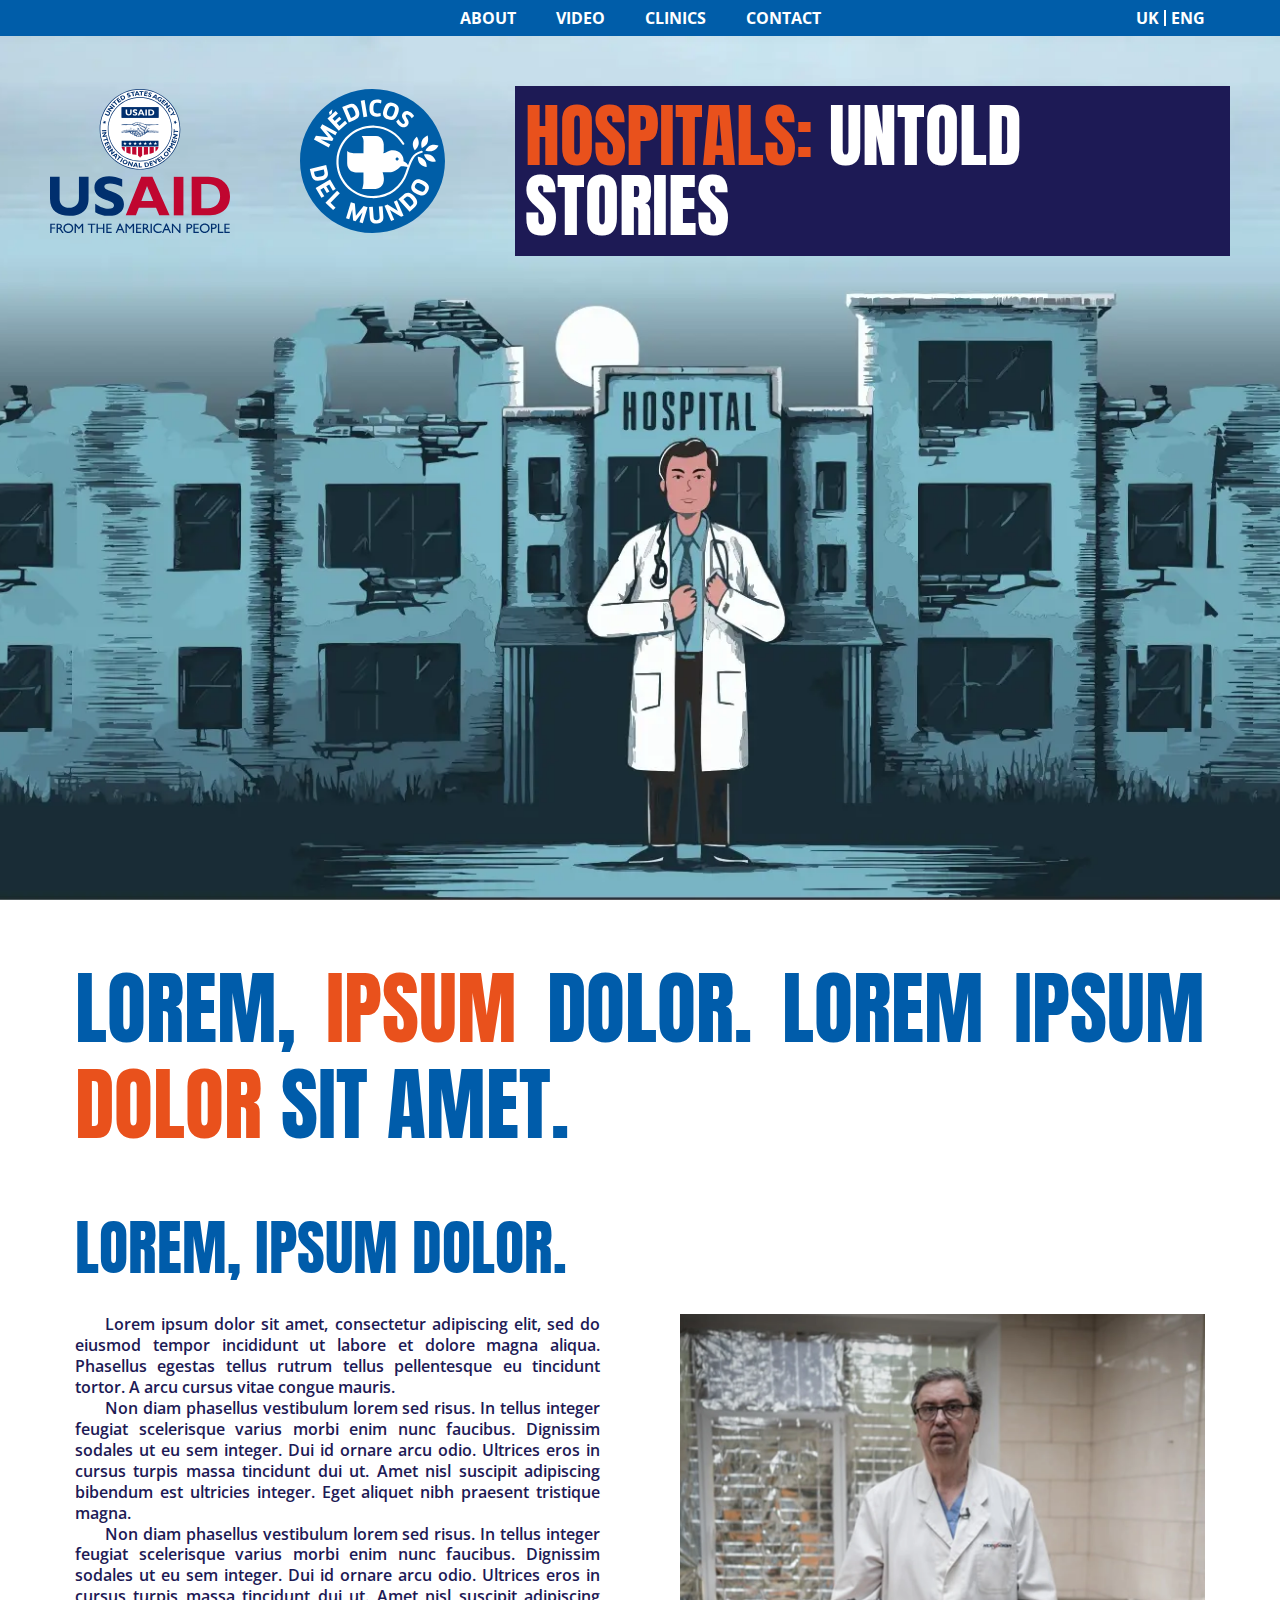
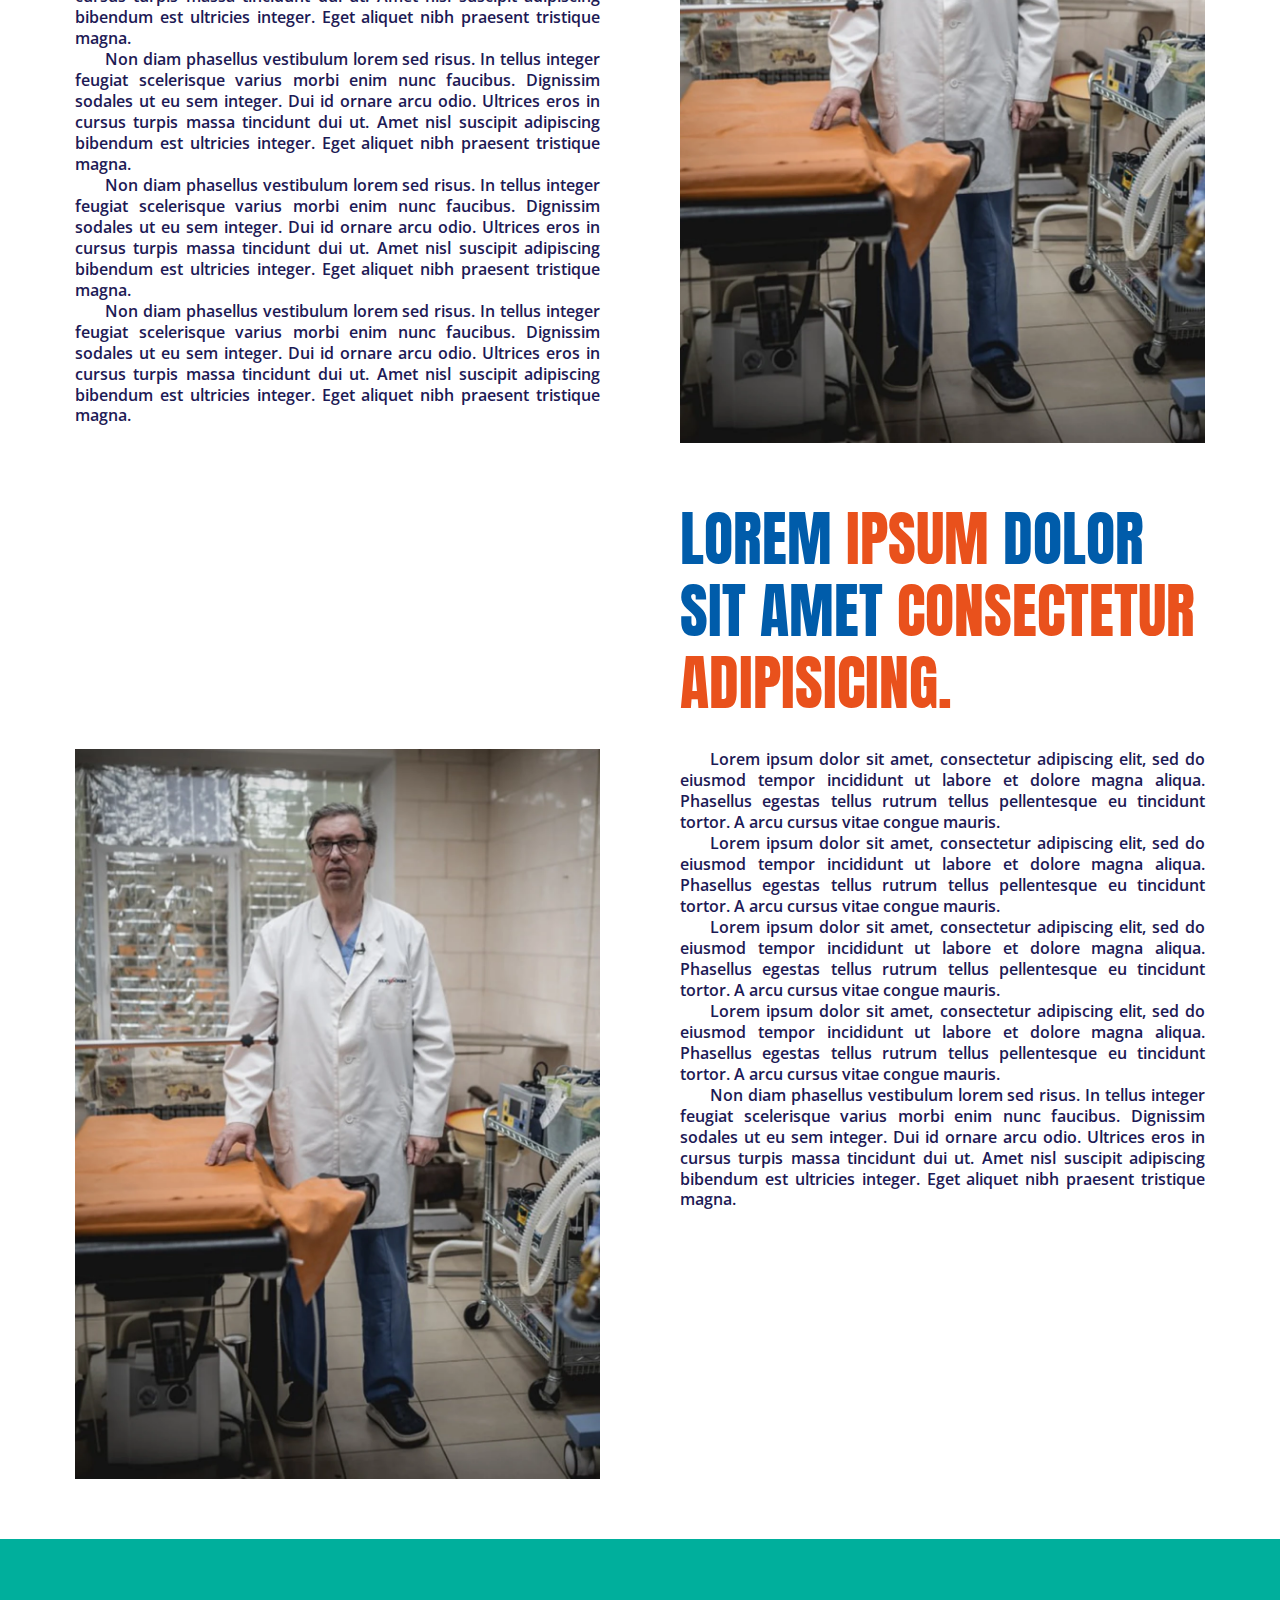
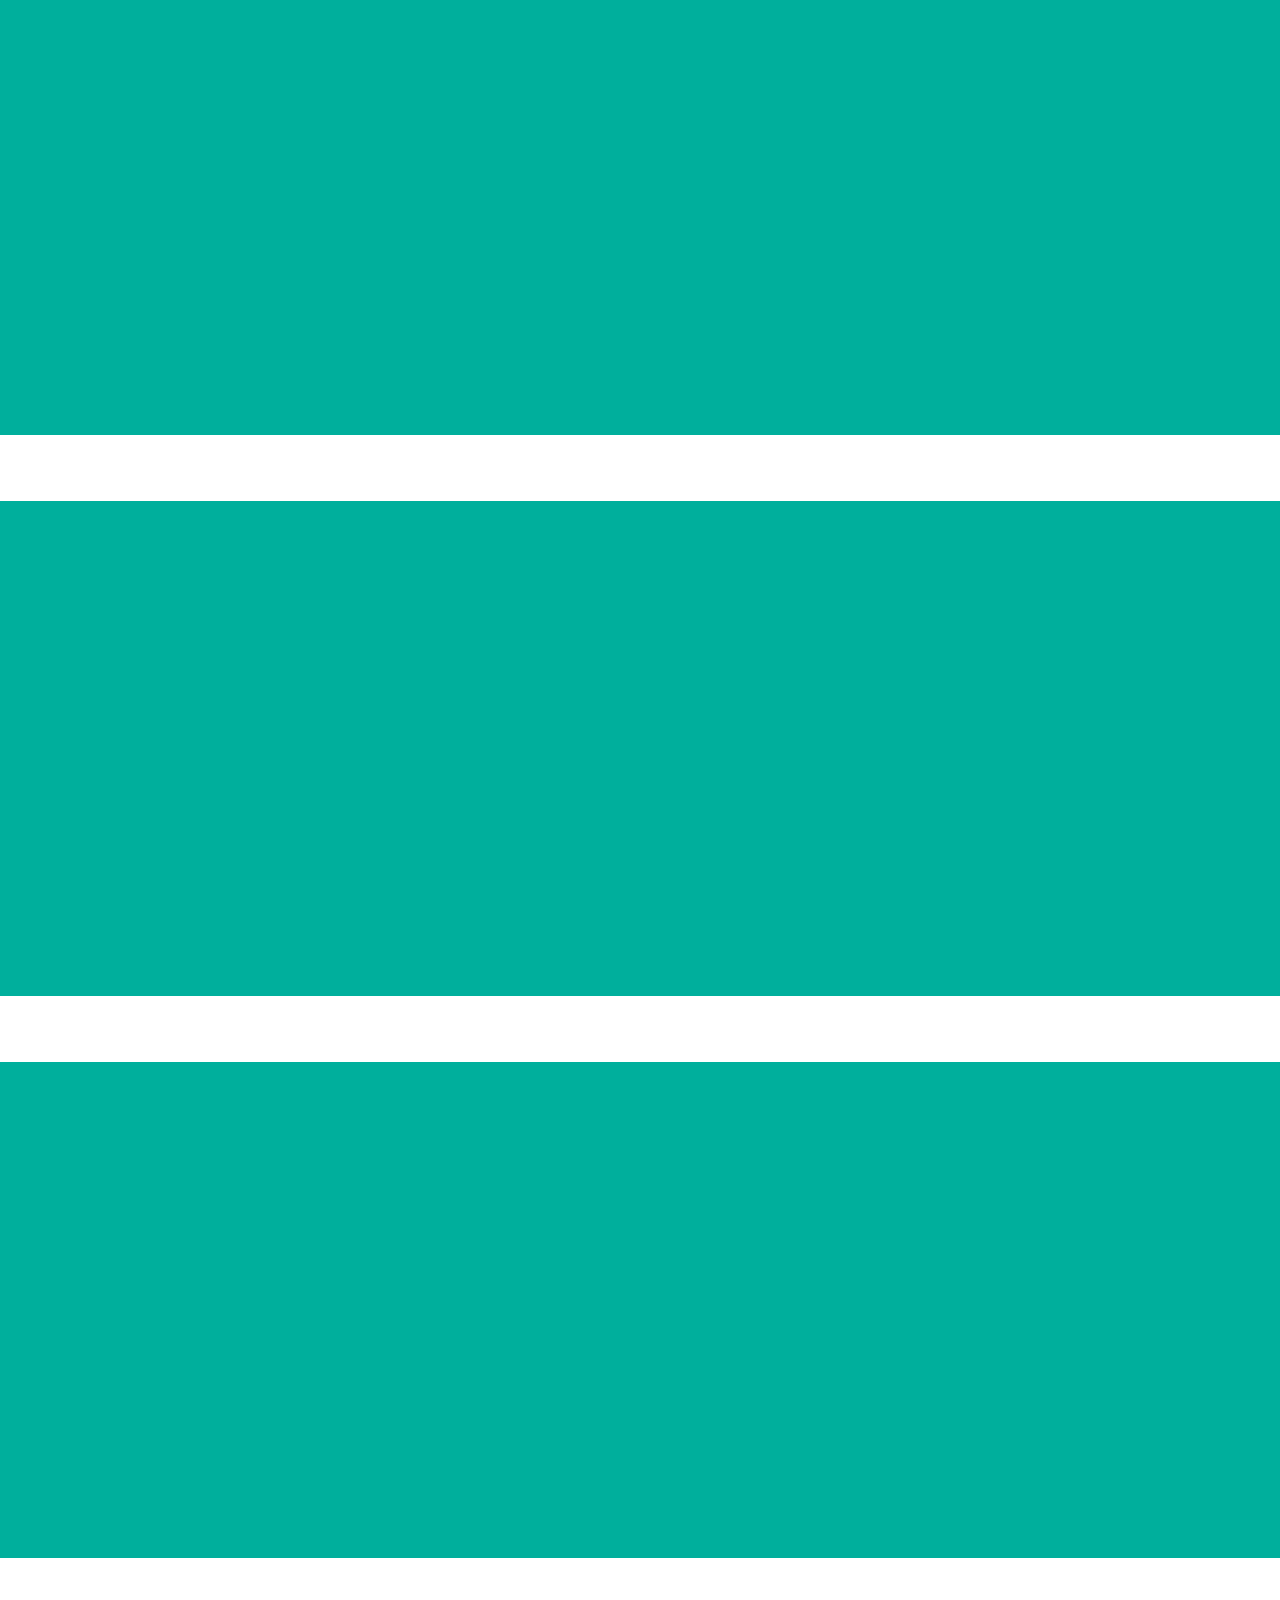
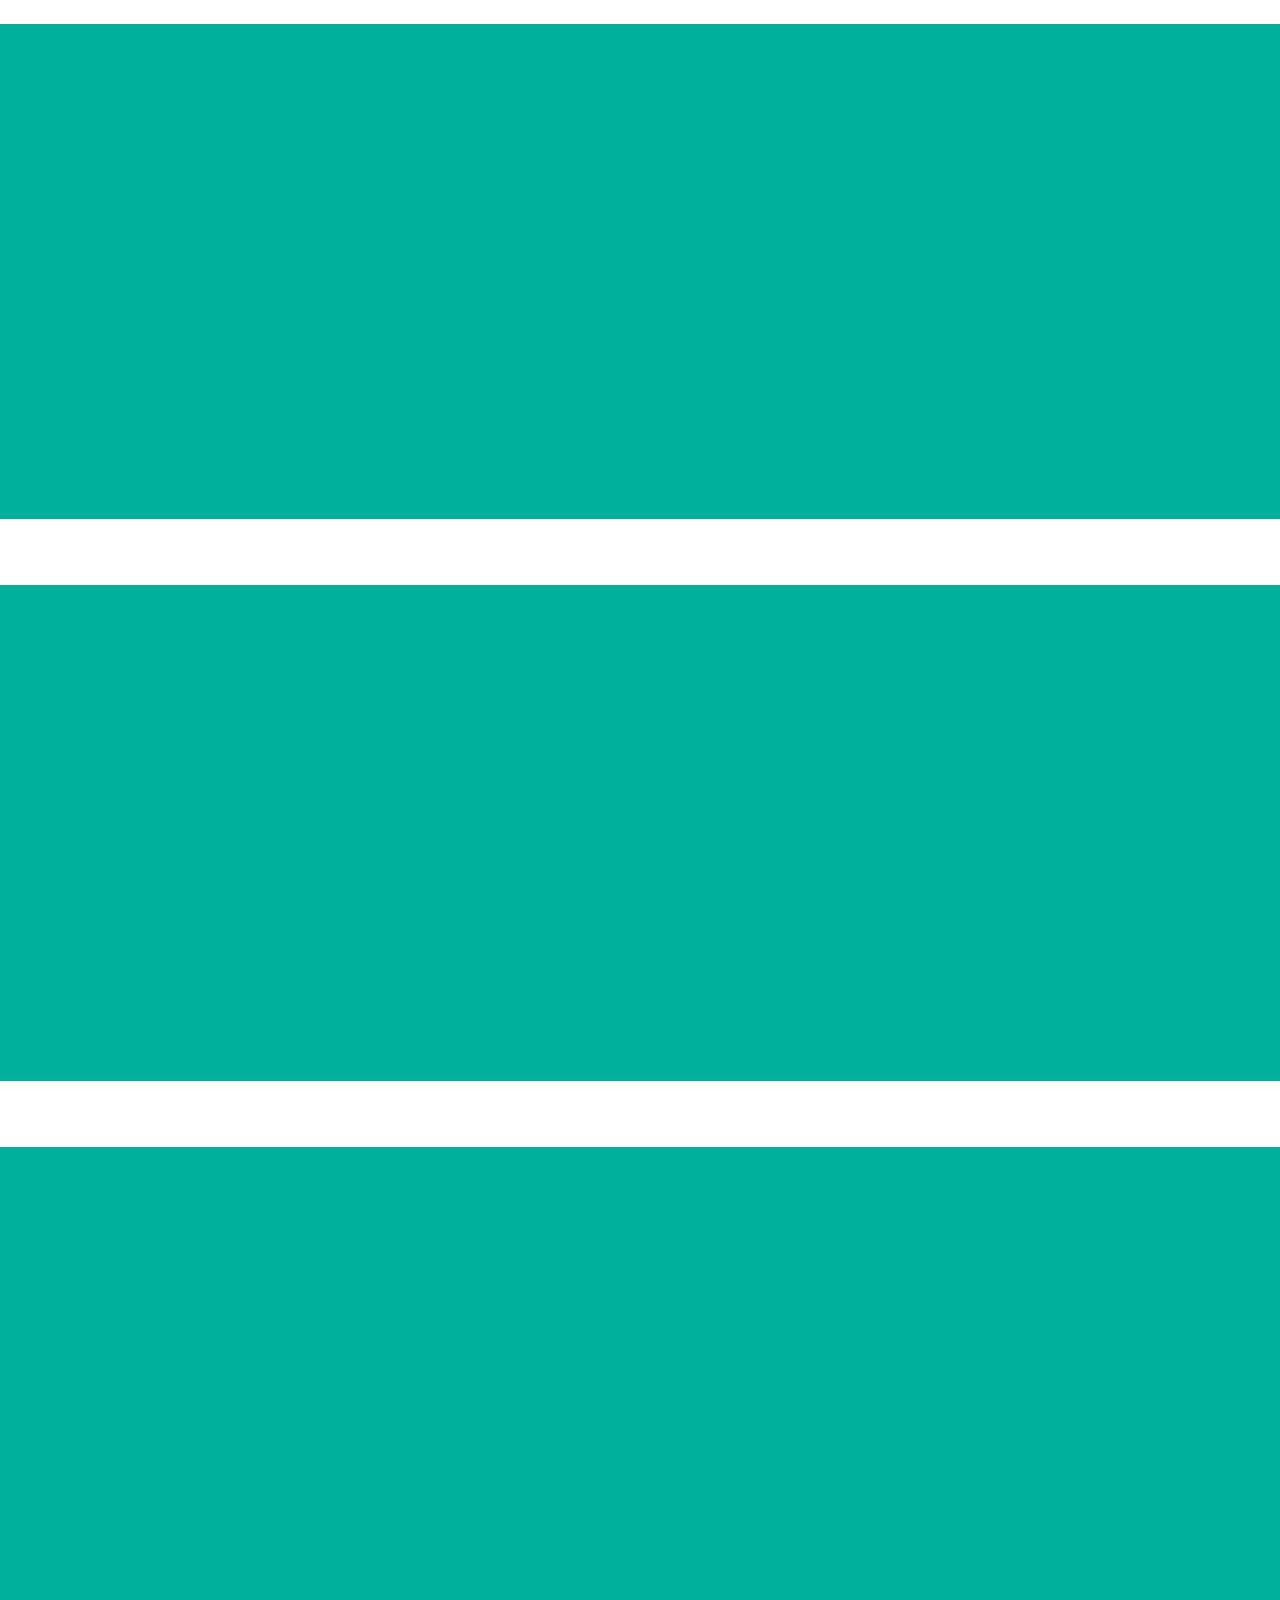
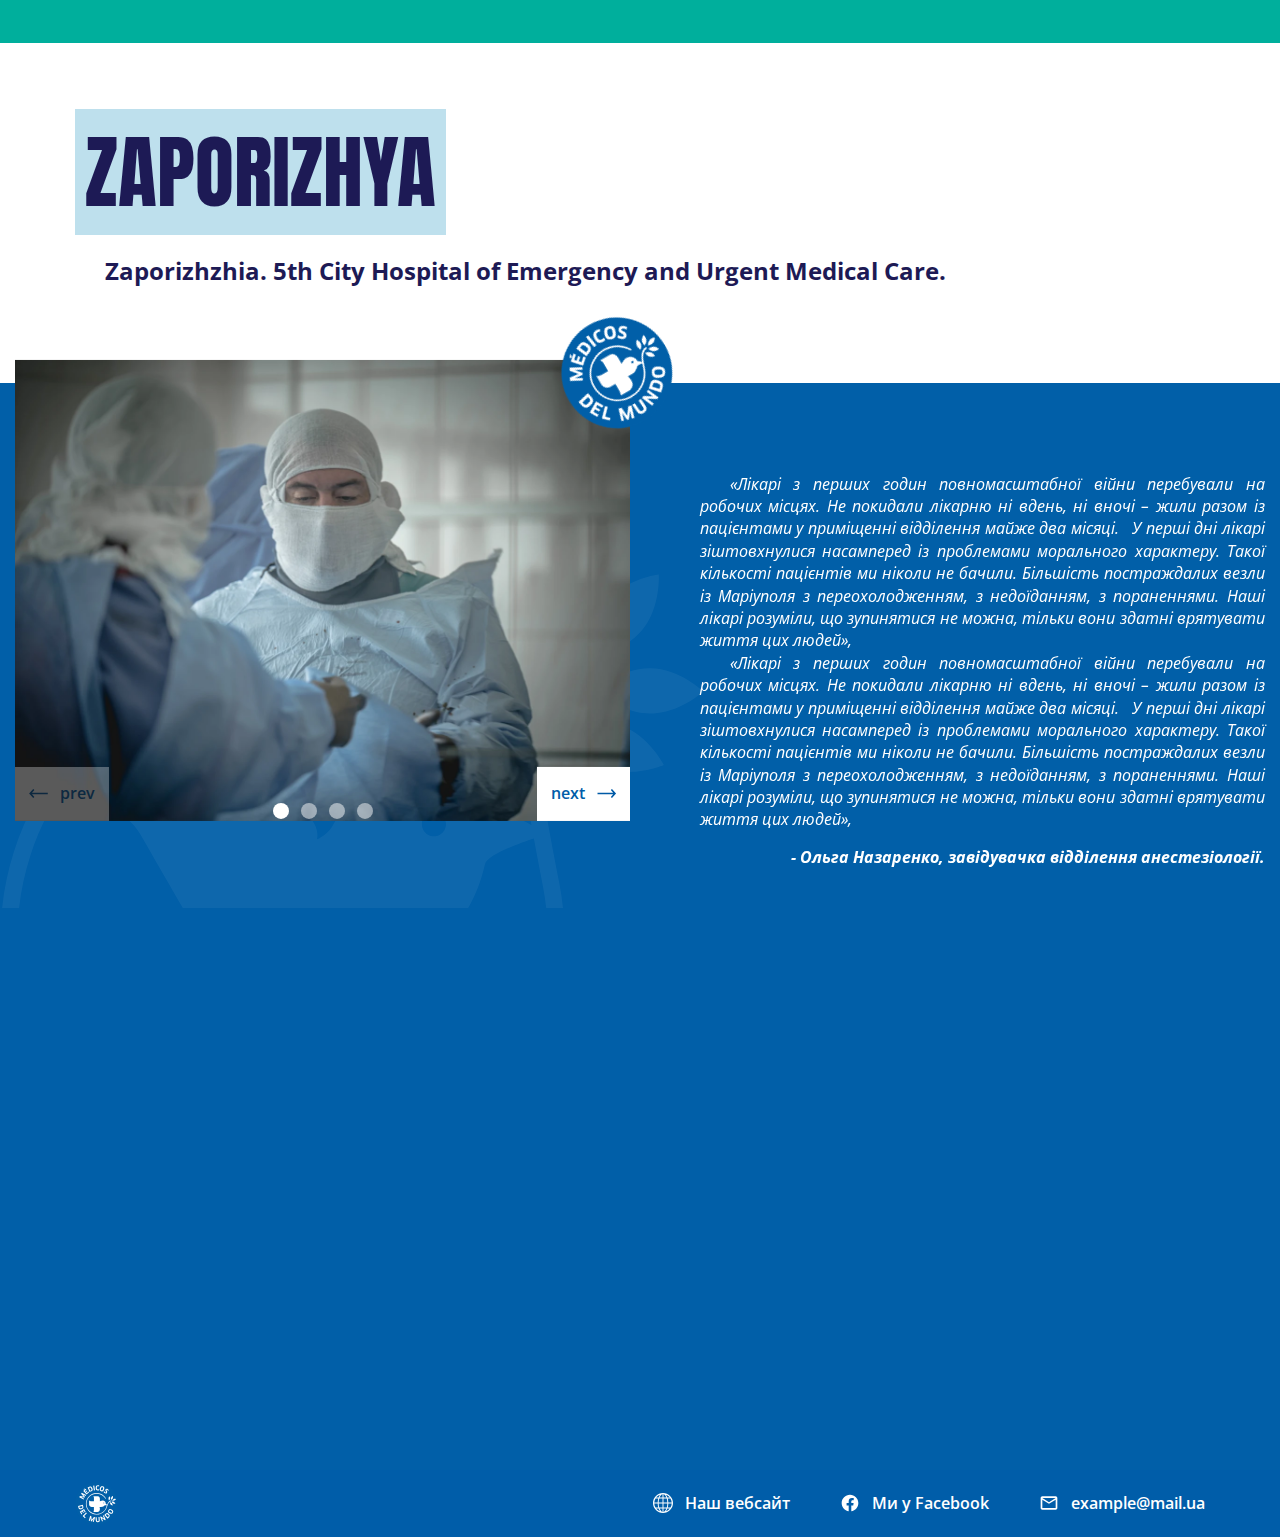
==== commit a0013793: "Add files via upload" ====
--- a/index.html
+++ b/index.html
@@ -6,8 +6,8 @@
 	<meta charset="UTF-8">
 	<meta name="format-detection" content="telephone=no">
 	<!-- <style>body{opacity: 0;}</style> -->
-	<link href="https://cdn.jsdelivr.net/npm/@splidejs/splide@4.1.4/dist/css/splide.min.css?_v=20240620180540" rel="stylesheet">
-	<link rel="stylesheet" href="css/style.min.css?_v=20240620180540">
+	<link href="https://cdn.jsdelivr.net/npm/@splidejs/splide@4.1.4/dist/css/splide.min.css?_v=20240621145941" rel="stylesheet">
+	<link rel="stylesheet" href="css/style.min.css?_v=20240621145941">
 	<link rel="shortcut icon" href="favicon.ico">
 	<!-- <meta name="robots" content="noindex, nofollow"> -->
 	<meta name="viewport" content="width=device-width, initial-scale=1.0">
@@ -55,9 +55,20 @@
 			</div>
 		</header>
 		<main class="page">
-			<div class="page__image">
-				<picture><source srcset="img/hero.webp" type="image/webp"><img src="img/hero.jpg" alt="main image" class="ibg"></picture>
-			</div>
+			<section class="page__hero hero">
+				<div class="hero__logos">
+					<div class="hero__logo">
+						<img src="img/hero/usaid.svg" alt="usaid" class="ibg ibg--contain">
+					</div>
+					<div class="hero__logo">
+						<img src="img/hero/medicos.svg" alt="usaid" class="ibg ibg--contain">
+					</div>
+				</div>
+				<h1 class="hero__title"><span>HOSPITALS:</span> UNTOLD STORIES</h1>
+				<div class="hero__background">
+					<picture><source data-srcset="img/hero.webp" srcset="[data-uri]" type="image/webp"><img src="[data-uri]"  data-src="img/hero.jpg" src="img/hero.jpg" alt="main image" class="ibg ibg--bottom"></picture>
+				</div>
+			</section>
 			<section id="about" class="page__about about">
 				<div class="about__container">
 					<h2 class="about__title title">Lorem, <span>ipsum</span> dolor. Lorem ipsum <span>dolor</span> sit amet.</h2>
@@ -103,7 +114,7 @@
 							</div>
 						</div>
 						<div class="about__image">
-							<picture><source srcset="img/doctor.webp" type="image/webp"><img src="img/doctor.webp" alt="doctor" class="ibg"></picture>
+							<picture><source data-srcset="img/doctor.webp" srcset="[data-uri]" type="image/webp"><img src="[data-uri]"  data-src="img/doctor.webp" src="img/doctor.webp" alt="doctor" class="ibg"></picture>
 						</div>
 					</div>
 					<div class="about__item">
@@ -140,7 +151,7 @@
 							</div>
 						</div>
 						<div class="about__image">
-							<picture><source srcset="img/doctor.webp" type="image/webp"><img src="img/doctor.webp" alt="doctor" class="ibg"></picture>
+							<picture><source data-srcset="img/doctor.webp" srcset="[data-uri]" type="image/webp"><img src="[data-uri]"  data-src="img/doctor.webp" src="img/doctor.webp" alt="doctor" class="ibg"></picture>
 						</div>
 					</div>
 				</div>
@@ -149,7 +160,57 @@
 				<div class="promo-video__container">
 					<div class="promo-video__video-box video-box">
 						<button type="button" data-play class="video-box__play"><img class="ibg ibg--contain" src="img/play.svg" /></button>
-						<video playsinline webkit-playsinline class='video-box__video'>
+						<video data-src="https://exhibition.david-freedman.com.ua/wp-content/uploads/2024/06/videoplayback.mp4" playsinline webkit-playsinline class='video-box__video'>
+							<source type='video/mp4'>
+						</video>
+					</div>
+				</div>
+			</div>
+			<div id="promo-video" class="page__promo-video promo-video">
+				<div class="promo-video__container">
+					<div class="promo-video__video-box video-box">
+						<button type="button" data-play class="video-box__play"><img class="ibg ibg--contain" src="img/play.svg" /></button>
+						<video data-src="https://exhibition.david-freedman.com.ua/wp-content/uploads/2024/06/videoplayback.mp4" playsinline webkit-playsinline class='video-box__video'>
+							<source src='https://exhibition.david-freedman.com.ua/wp-content/uploads/2024/06/videoplayback.mp4' type='video/mp4'>
+						</video>
+					</div>
+				</div>
+			</div>
+			<div id="promo-video" class="page__promo-video promo-video">
+				<div class="promo-video__container">
+					<div class="promo-video__video-box video-box">
+						<button type="button" data-play class="video-box__play"><img class="ibg ibg--contain" src="img/play.svg" /></button>
+						<video data-src="https://exhibition.david-freedman.com.ua/wp-content/uploads/2024/06/videoplayback.mp4" playsinline webkit-playsinline class='video-box__video'>
+							<source src='https://exhibition.david-freedman.com.ua/wp-content/uploads/2024/06/videoplayback.mp4' type='video/mp4'>
+						</video>
+					</div>
+				</div>
+			</div>
+			<div id="promo-video" class="page__promo-video promo-video">
+				<div class="promo-video__container">
+					<div class="promo-video__video-box video-box">
+						<button type="button" data-play class="video-box__play"><img class="ibg ibg--contain" src="img/play.svg" /></button>
+						<video data-src="https://exhibition.david-freedman.com.ua/wp-content/uploads/2024/06/videoplayback.mp4" playsinline webkit-playsinline class='video-box__video'>
+							<source src='https://exhibition.david-freedman.com.ua/wp-content/uploads/2024/06/videoplayback.mp4' type='video/mp4'>
+						</video>
+					</div>
+				</div>
+			</div>
+			<div id="promo-video" class="page__promo-video promo-video">
+				<div class="promo-video__container">
+					<div class="promo-video__video-box video-box">
+						<button type="button" data-play class="video-box__play"><img class="ibg ibg--contain" src="img/play.svg" /></button>
+						<video data-src="https://exhibition.david-freedman.com.ua/wp-content/uploads/2024/06/videoplayback.mp4" playsinline webkit-playsinline class='video-box__video'>
+							<source src='https://exhibition.david-freedman.com.ua/wp-content/uploads/2024/06/videoplayback.mp4' type='video/mp4'>
+						</video>
+					</div>
+				</div>
+			</div>
+			<div id="promo-video" class="page__promo-video promo-video">
+				<div class="promo-video__container">
+					<div class="promo-video__video-box video-box">
+						<button type="button" data-play class="video-box__play"><img class="ibg ibg--contain" src="img/play.svg" /></button>
+						<video data-src="https://exhibition.david-freedman.com.ua/wp-content/uploads/2024/06/videoplayback.mp4" playsinline webkit-playsinline class='video-box__video'>
 							<source src='https://exhibition.david-freedman.com.ua/wp-content/uploads/2024/06/videoplayback.mp4' type='video/mp4'>
 						</video>
 					</div>
@@ -169,10 +230,10 @@
 						<!--Спрощене заповнення даними для слайдера, потім js перетворить це на франкенштейна, приклад якого можна побачити в файлі slider-full.html-->
 						<div class="slider-clinic__item">
 							<div class="slider-clinic__images">
-								<picture><source srcset="img/slider/01.webp" type="image/webp"><img class="ibg" src="img/slider/01.webp" alt="Image"></picture>
-								<picture><source srcset="img/slider/02.webp" type="image/webp"><img class="ibg" src="img/slider/02.webp" alt="Image"></picture>
-								<picture><source srcset="img/slider/03.webp" type="image/webp"><img class="ibg" src="img/slider/03.webp" alt="Image"></picture>
-								<picture><source srcset="img/slider/01.webp" type="image/webp"><img class="ibg" src="img/slider/01.webp" alt="Image"></picture>
+								<picture><source data-srcset="img/slider/01.webp" srcset="[data-uri]" type="image/webp"><img src="[data-uri]"  class="ibg" data-src="img/slider/01.webp" src="img/slider/01.webp" alt="Image"></picture>
+								<picture><source data-srcset="img/slider/02.webp" srcset="[data-uri]" type="image/webp"><img src="[data-uri]"  class="ibg" data-src="img/slider/02.webp" src="img/slider/02.webp" alt="Image"></picture>
+								<picture><source data-srcset="img/slider/03.webp" srcset="[data-uri]" type="image/webp"><img src="[data-uri]"  class="ibg" data-src="img/slider/03.webp" src="img/slider/03.webp" alt="Image"></picture>
+								<picture><source data-srcset="img/slider/01.webp" srcset="[data-uri]" type="image/webp"><img src="[data-uri]"  class="ibg" data-src="img/slider/01.webp" src="img/slider/01.webp" alt="Image"></picture>
 							</div>
 							<div class="slider-clinic__text">
 								<blockquote class="slider-clinic__blockquote">
@@ -216,8 +277,10 @@
 						</div>
 						<div class="slider-clinic__item">
 							<div class="slider-clinic__images">
-								<picture><source srcset="img/slider/01.webp" type="image/webp"><img class="ibg" src="img/slider/01.webp" alt="Image"></picture>
-								<picture><source srcset="img/slider/02.webp" type="image/webp"><img class="ibg" src="img/slider/02.webp" alt="Image"></picture>
+								<picture><source data-srcset="img/slider/01.webp" srcset="[data-uri]" type="image/webp"><img src="[data-uri]"  class="ibg" data-src="img/slider/01.webp" src="img/slider/01.webp" alt="Image"></picture>
+								<picture><source data-srcset="img/slider/02.webp" srcset="[data-uri]" type="image/webp"><img src="[data-uri]"  class="ibg" data-src="img/slider/02.webp" src="img/slider/02.webp" alt="Image"></picture>
+								<picture><source data-srcset="img/slider/03.webp" srcset="[data-uri]" type="image/webp"><img src="[data-uri]"  class="ibg" data-src="img/slider/03.webp" src="img/slider/03.webp" alt="Image"></picture>
+								<picture><source data-srcset="img/slider/01.webp" srcset="[data-uri]" type="image/webp"><img src="[data-uri]"  class="ibg" data-src="img/slider/01.webp" src="img/slider/01.webp" alt="Image"></picture>
 							</div>
 							<div class="slider-clinic__text">
 								<blockquote class="slider-clinic__blockquote">
@@ -300,7 +363,7 @@
 			</div>
 		</footer>
 	</div>
-	<script src="js/app.min.js?_v=20240620180540"></script>
+	<script src="js/app.min.js?_v=20240621145941"></script>
 </body>
 
 </html>--- a/css/style.min.css
+++ b/css/style.min.css
@@ -1 +1 @@
-@import url(https://fonts.googleapis.com/css?family=Open+Sans:regular,600,700,italic,700italic&display=swap);@import url(https://fonts.googleapis.com/css?family=Anton:regular&display=swap);@import url(https://fonts.googleapis.com/css?family=Oswald:700&display=swap);@font-face{font-family:Impact;src:url(../../fonts/Impact.woff2) format("woff2"),url(../../fonts/Impact.woff) format("woff");font-weight:400;font-style:normal;font-display:swap}*{padding:0;margin:0;border:0}*,*::after,*::before{box-sizing:border-box}*::after,*::before{display:inline-block}*{-webkit-tap-highlight-color:transparent;-webkit-tap-highlight-color:transparent}body,html{height:100%;min-width:320px}body{color:#1d1a55;line-height:1;font-family:"Open Sans",sans-serif;font-size:1rem;-ms-text-size-adjust:100%;-moz-text-size-adjust:100%;-webkit-text-size-adjust:100%;-webkit-font-smoothing:antialiased;-moz-osx-font-smoothing:grayscale}button,input,textarea{font-family:"Open Sans",sans-serif;font-size:inherit;line-height:inherit;color:inherit;background-color:transparent}input,textarea{width:100%}button,option,select{cursor:pointer}a{display:inline-block;color:inherit;text-decoration:none}ul li{list-style:none}img{vertical-align:top}h1,h2,h3,h4,h5,h6{font-weight:inherit;font-size:inherit}.lock body{overflow:hidden;touch-action:none;-ms-scroll-chaining:none;overscroll-behavior:none}.wrapper{min-height:100%;display:flex;flex-direction:column;overflow:hidden}@supports (overflow:clip){.wrapper{overflow:clip}}.wrapper > main{flex:1 1 auto}.wrapper > *{min-width:0}[class*=__container]{max-width:72.5rem;margin:0 auto;padding:0 .9375rem}.menu__list{display:flex;align-items:center;flex-wrap:wrap}.menu__item{color:#fff;font-weight:700;text-transform:uppercase}.icon-menu{display:none}.splide{z-index:2}.splide__track{overflow:visible}.splide__arrows{position:absolute;left:0;bottom:0;width:100%;display:flex;align-items:end;gap:.9375rem}.splide__arrow{align-items:start;position:relative;background:0 0;border:0;border-radius:0;cursor:pointer;display:inline-block;height:auto;opacity:1;padding:0;top:auto;bottom:0;-webkit-transform:none;transform:none;width:auto;z-index:1;line-height:1.2;padding:1.0625rem .875rem;color:#005da9;font-weight:600;background-color:#fff;display:flex;align-items:center;gap:.75rem;transition:all .3s}.splide__arrow svg path{width:1.5rem;height:.75rem}.splide__arrow--prev{left:0}.splide__arrow--prev svg{-webkit-transform:rotate(360deg);transform:rotate(360deg)}.splide__arrow--next{right:0}.splide__arrow--next svg{-webkit-transform:rotate(180deg);transform:rotate(180deg)}.splide__arrows--ttb .splide__arrow{left:0;-webkit-transform:none;transform:none}.splide__pagination{bottom:1.75rem;left:0;padding:0;bottom:0;flex-grow:1;position:relative;z-index:1;align-items:center;gap:.75rem;display:flex;flex-wrap:wrap;width:auto;justify-content:center;margin:0}.splide__pagination:has(> :only-child){visibility:hidden}.splide__pagination-page{border:0;border-radius:50%;display:inline-block;margin:0;padding:0;position:relative;transition:background-color .3s;width:1rem;height:1rem;flex-shrink:0;background:#fff;opacity:.5}.splide__pagination-page.is-active{opacity:1}.splide__slide.is-active{border:none}.ibg{width:100%;height:100%;-o-object-fit:cover;object-fit:cover}.ibg--top{-o-object-position:top;object-position:top}.ibg--bottom{-o-object-position:bottom;object-position:bottom}.ibg--left{-o-object-position:left;object-position:left}.ibg--right{-o-object-position:right;object-position:right}.ibg--contain{-o-object-fit:contain;object-fit:contain}.footer__link,.lang__link,.menu__link{text-decoration:underline;text-decoration-color:transparent;transition:text-decoration-color .3s}.title{text-transform:uppercase;line-height:1.2;font-family:Impact,sans-serif}[lang*=en] .title{font-family:Anton,sans-serif}.header{position:fixed;top:0;left:0;width:100%;z-index:50;transition:padding .3s;padding-top:.625rem;padding-bottom:.625rem;background-color:#005da9}.header__container{position:relative}.header__menu{flex-grow:1}.header__lang{position:absolute;right:.9375rem;top:0}.lang{display:flex;gap:.3125rem}.lang__item{color:#fff;font-weight:700}.lang__item:not(:last-child){padding-right:.3125rem;border-right:.125rem #fff solid}.footer{padding-top:.75rem;padding-bottom:.75rem;background-color:#005da9}.footer__container{display:flex;gap:.9375rem}.footer__logo{width:2.6875rem;height:2.6875rem;flex-shrink:0}.footer__contacts{flex-grow:1;display:flex;flex-wrap:wrap;row-gap:.25rem;justify-content:end;align-items:center}.footer__link{display:flex;gap:.75rem;align-items:center;color:#fff;font-weight:600;font-style:normal}.footer__link svg{height:1.25rem;width:1.25rem;flex-shrink:0}.footer__image-link{width:2.5rem;height:2.5rem}.footer__image-link img{transition:all .3s}.about__container{display:grid}.about__item{display:grid;row-gap:1.875rem;align-items:start}.about__title{color:#005caa;text-align:justify}.about__title span{color:#e9511c}.about__title--item{color:#005caa;text-align:left}.about__text{font-weight:600;line-height:1.31}.about__image{max-width:34.5rem;aspect-ratio:552/767}.text p{text-align:justify;text-indent:1.25rem}.text--white{color:#fff}.italic{font-style:italic}.bold{font-weight:700}.bold-italic{font-weight:700;font-style:italic}.clinic__container:not(:last-child){margin-bottom:6.25rem}.clinic__title{padding:.9375rem .625rem;color:#1d1a55;display:inline-block;background-color:#bee0ed;margin-bottom:1.5rem}.clinic__text{font-weight:700}.clinic__video-box{background-color:#015fa8}.slider-clinic{position:relative;background-color:#015fa8}.slider-clinic__container{max-width:83.0625rem;display:grid}.slider-clinic__text > *{color:#fff;margin-bottom:.625rem}.slider-clinic__title{color:#fff;font-size:1.125rem;font-weight:700;line-height:1.4}.slider-clinic__title:not(:last-child){margin-bottom:1.1875rem}.slider-clinic__blockquote{color:#fff;font-style:italic;line-height:1.4}.slider-clinic__blockquote p{text-align:justify;text-indent:1.875rem}.slider-clinic__blockquote p:not(:last-child):last-of-type{margin-bottom:.9375rem}.slider-clinic__cite{color:#fff;font-weight:700;font-style:italic;display:block;text-align:right}.slider-clinic__background{position:absolute;bottom:0;left:0;width:55%;pointer-events:none;opacity:.05}.slider-clinic__background--mobile{top:0;left:0;width:100%;opacity:.5}.slider-clinic__background__text > *:last-child{margin-bottom:0}.logo{position:absolute;top:0;right:0;width:18.085106%;aspect-ratio:1/1;-webkit-transform:rotate(-30deg) translate(52.10084%,-14.285714%);transform:rotate(-30deg) translate(52.10084%,-14.285714%)}[data-child-slider]{align-self:start}.video-box{position:relative;overflow:hidden;max-width:100%;aspect-ratio:1140/500}.video-box__video{position:absolute;top:0;left:0;width:100%;height:100%;-o-object-fit:contain;object-fit:contain}.video-box__play{position:absolute;top:50%;aspect-ratio:1/1;left:50%;-webkit-transform:translate(-50%,-50%);transform:translate(-50%,-50%);z-index:2}.video-box__play img{transition:all .3s}.video-box__play._hide{top:0;left:0;width:100%;height:100%;-webkit-transform:none;transform:none;transition-delay:.3s}.video-box__play._hide img{-webkit-transform:scale(0);transform:scale(0)}.page{padding-top:2.25rem}.page__image{max-height:calc(100svh - 2.25rem);overflow:hidden}.page__promo-video{background-color:#00af9c}@media (min-width:47.99875em){.menu__list{justify-content:center}.about__item{grid-template-columns:1fr 1fr}.about__item:nth-child(odd) .about__image{grid-column:1;grid-row:2}.about__item:nth-child(odd) .about__text{grid-column:1}.about__item:nth-child(odd)::before{grid-column:1}.about__item::before{content:"";grid-column:2;grid-row:1}.slider-clinic__container{grid-template-columns:1fr 45.221971%}.slider-clinic__text{padding-bottom:1.875rem}.slider-clinic__background--mobile{display:none}[data-child-slider]{-webkit-transform:translateY(-5%);transform:translateY(-5%)}}@media (min-width:72.5em){.menu__list{gap:2.5rem}.title{font-size:5rem}.footer__contacts{-webkit-column-gap:3.125rem;-moz-column-gap:3.125rem;column-gap:3.125rem}.about__container{gap:3.75rem}.about__item{-webkit-column-gap:5rem;-moz-column-gap:5rem;column-gap:5rem}.about__title--item{font-size:3.75rem}.clinics__item:not(:last-child){margin-bottom:3.75rem}.clinic__text{font-size:1.5rem}.slider-clinic__container{gap:4.375rem}.slider-clinic__text{padding-top:5.625rem}.slider-clinic__blockquote:not(:last-child){margin-bottom:2.25rem}.video-box__play{width:9.3125rem}.page__image{margin-bottom:3.75rem}.page__about{margin-bottom:3.75rem}.page__clinics:not(:last-child){margin-bottom:3.75rem}.page__promo-video{margin-bottom:4.125rem}}@media (max-width:20em){.menu__list{gap:1.5625rem}.title{font-size:1.875rem}.footer__contacts{-webkit-column-gap:.625rem;-moz-column-gap:.625rem;column-gap:.625rem}.about__container{gap:1.875rem}.about__title--item{font-size:1.5625rem}.clinics__item:not(:last-child){margin-bottom:1.875rem}.clinic__text{font-size:1rem}.slider-clinic__container{gap:1.875rem}.slider-clinic__blockquote:not(:last-child){margin-bottom:.9375rem}.video-box__play{width:3.75rem}.page__image{margin-bottom:1.875rem}.page__about{margin-bottom:1.875rem}.page__clinics:not(:last-child){margin-bottom:1.875rem}.page__promo-video{margin-bottom:1.875rem}}@media (max-width:47.99875em){.splide__arrow{padding-top:.1875rem;padding-bottom:.1875rem}.splide__list{align-items:flex-end}.footer__link svg{height:1rem;width:1rem}.about__item{-webkit-column-gap:1.5rem;-moz-column-gap:1.5rem;column-gap:1.5rem}.clinic__container:not(:last-child){margin-bottom:1.5rem}.slider-clinic{padding-top:1.875rem;padding-bottom:1.875rem}.slider-clinic__container .slider-clinic__text{order:-1}.slider-clinic__background{display:none}.slider-clinic__background--mobile{display:block}.logo{display:none}[data-child-slider]{margin-left:-.9375rem;margin-right:-.9375rem}.video-box{aspect-ratio:342/200}}@media (max-width:31.25em){.menu__body{position:fixed;width:100%;height:100%;left:-100%;top:0;overflow:auto;padding:5rem .9375rem .9375rem 1.875rem;transition:left .3s;background-color:#005da9}.menu__body::before{content:"";position:fixed;width:100%;height:3.125rem;left:-100%;top:0;transition:left .3s;z-index:2}.menu-open .menu__body{left:0}.menu-open .menu__body::before{left:0}.menu__list{flex-direction:column}.menu__item{font-size:1.5rem}.icon-menu{display:block;position:relative;width:1.875rem;height:1rem;z-index:5}.icon-menu span,.icon-menu::after,.icon-menu::before{content:"";transition:all .3s ease 0s;right:0;position:absolute;width:100%;height:.125rem;background-color:#fff}.icon-menu::before{top:0}.icon-menu::after{bottom:0}.icon-menu span{top:calc(50% - .0625rem)}.menu-open .icon-menu span{width:0}.menu-open .icon-menu::before{top:calc(50% - .0625rem);-webkit-transform:rotate(-45deg);transform:rotate(-45deg)}.menu-open .icon-menu::after{bottom:calc(50% - .0625rem);-webkit-transform:rotate(45deg);transform:rotate(45deg)}}@media (max-width:31.25em) and (any-hover:none){.icon-menu{cursor:default}}@media (min-width:20em) and (max-width:72.5em){@supports (gap:clamp(1.5625rem ,1.2053571429rem + 1.7857142857vw ,2.5rem)){.menu__list{gap:clamp(1.5625rem ,1.2053571429rem + 1.7857142857vw ,2.5rem)}}@supports not (gap:clamp(1.5625rem ,1.2053571429rem + 1.7857142857vw ,2.5rem)){.menu__list{gap:calc(1.5625rem + .9375 * (100vw - 20rem)/ 52.5)}}@supports (font-size:clamp(1.875rem ,0.6845238095rem + 5.9523809524vw ,5rem)){.title{font-size:clamp(1.875rem ,.6845238095rem + 5.9523809524vw ,5rem)}}@supports not (font-size:clamp(1.875rem ,0.6845238095rem + 5.9523809524vw ,5rem)){.title{font-size:calc(1.875rem + 3.125 * (100vw - 20rem)/ 52.5)}}@supports ((-moz-column-gap:clamp(0.625rem ,-0.3273809524rem + 4.7619047619vw ,3.125rem)) or (column-gap:clamp(0.625rem ,-0.3273809524rem + 4.7619047619vw ,3.125rem))){.footer__contacts{-webkit-column-gap:clamp(.625rem ,-.3273809524rem + 4.7619047619vw ,3.125rem);-moz-column-gap:clamp(.625rem ,-.3273809524rem + 4.7619047619vw ,3.125rem);column-gap:clamp(.625rem ,-.3273809524rem + 4.7619047619vw ,3.125rem)}}@supports not ((-moz-column-gap:clamp(0.625rem ,-0.3273809524rem + 4.7619047619vw ,3.125rem)) or (column-gap:clamp(0.625rem ,-0.3273809524rem + 4.7619047619vw ,3.125rem))){.footer__contacts{-webkit-column-gap:calc(.625rem + 2.5 * (100vw - 20rem)/ 52.5);-moz-column-gap:calc(.625rem + 2.5 * (100vw - 20rem)/ 52.5);column-gap:calc(.625rem + 2.5 * (100vw - 20rem)/ 52.5)}}@supports (gap:clamp(1.875rem ,1.1607142857rem + 3.5714285714vw ,3.75rem)){.about__container{gap:clamp(1.875rem ,1.1607142857rem + 3.5714285714vw ,3.75rem)}}@supports not (gap:clamp(1.875rem ,1.1607142857rem + 3.5714285714vw ,3.75rem)){.about__container{gap:calc(1.875rem + 1.875 * (100vw - 20rem)/ 52.5)}}@supports (font-size:clamp(1.5625rem ,0.7291666667rem + 4.1666666667vw ,3.75rem)){.about__title--item{font-size:clamp(1.5625rem ,.7291666667rem + 4.1666666667vw ,3.75rem)}}@supports not (font-size:clamp(1.5625rem ,0.7291666667rem + 4.1666666667vw ,3.75rem)){.about__title--item{font-size:calc(1.5625rem + 2.1875 * (100vw - 20rem)/ 52.5)}}@supports (margin-bottom:clamp(1.875rem ,1.1607142857rem + 3.5714285714vw ,3.75rem)){.clinics__item:not(:last-child){margin-bottom:clamp(1.875rem ,1.1607142857rem + 3.5714285714vw ,3.75rem)}}@supports not (margin-bottom:clamp(1.875rem ,1.1607142857rem + 3.5714285714vw ,3.75rem)){.clinics__item:not(:last-child){margin-bottom:calc(1.875rem + 1.875 * (100vw - 20rem)/ 52.5)}}@supports (font-size:clamp(1rem ,0.8095238095rem + 0.9523809524vw ,1.5rem)){.clinic__text{font-size:clamp(1rem ,.8095238095rem + .9523809524vw ,1.5rem)}}@supports not (font-size:clamp(1rem ,0.8095238095rem + 0.9523809524vw ,1.5rem)){.clinic__text{font-size:calc(1rem + .5 * (100vw - 20rem)/ 52.5)}}@supports (gap:clamp(1.875rem ,0.9226190476rem + 4.7619047619vw ,4.375rem)){.slider-clinic__container{gap:clamp(1.875rem ,.9226190476rem + 4.7619047619vw ,4.375rem)}}@supports not (gap:clamp(1.875rem ,0.9226190476rem + 4.7619047619vw ,4.375rem)){.slider-clinic__container{gap:calc(1.875rem + 2.5 * (100vw - 20rem)/ 52.5)}}@supports (margin-bottom:clamp(0.9375rem ,0.4375rem + 2.5vw ,2.25rem)){.slider-clinic__blockquote:not(:last-child){margin-bottom:clamp(.9375rem ,.4375rem + 2.5vw ,2.25rem)}}@supports not (margin-bottom:clamp(0.9375rem ,0.4375rem + 2.5vw ,2.25rem)){.slider-clinic__blockquote:not(:last-child){margin-bottom:calc(.9375rem + 1.3125 * (100vw - 20rem)/ 52.5)}}@supports (width:clamp(3.75rem ,1.630952381rem + 10.5952380952vw ,9.3125rem)){.video-box__play{width:clamp(3.75rem ,1.630952381rem + 10.5952380952vw ,9.3125rem)}}@supports not (width:clamp(3.75rem ,1.630952381rem + 10.5952380952vw ,9.3125rem)){.video-box__play{width:calc(3.75rem + 5.5625 * (100vw - 20rem)/ 52.5)}}@supports (margin-bottom:clamp(1.875rem ,1.1607142857rem + 3.5714285714vw ,3.75rem)){.page__image{margin-bottom:clamp(1.875rem ,1.1607142857rem + 3.5714285714vw ,3.75rem)}}@supports not (margin-bottom:clamp(1.875rem ,1.1607142857rem + 3.5714285714vw ,3.75rem)){.page__image{margin-bottom:calc(1.875rem + 1.875 * (100vw - 20rem)/ 52.5)}}@supports (margin-bottom:clamp(1.875rem ,1.1607142857rem + 3.5714285714vw ,3.75rem)){.page__about{margin-bottom:clamp(1.875rem ,1.1607142857rem + 3.5714285714vw ,3.75rem)}}@supports not (margin-bottom:clamp(1.875rem ,1.1607142857rem + 3.5714285714vw ,3.75rem)){.page__about{margin-bottom:calc(1.875rem + 1.875 * (100vw - 20rem)/ 52.5)}}@supports (margin-bottom:clamp(1.875rem ,1.1607142857rem + 3.5714285714vw ,3.75rem)){.page__clinics:not(:last-child){margin-bottom:clamp(1.875rem ,1.1607142857rem + 3.5714285714vw ,3.75rem)}}@supports not (margin-bottom:clamp(1.875rem ,1.1607142857rem + 3.5714285714vw ,3.75rem)){.page__clinics:not(:last-child){margin-bottom:calc(1.875rem + 1.875 * (100vw - 20rem)/ 52.5)}}@supports (margin-bottom:clamp(1.875rem ,1.0178571429rem + 4.2857142857vw ,4.125rem)){.page__promo-video{margin-bottom:clamp(1.875rem ,1.0178571429rem + 4.2857142857vw ,4.125rem)}}@supports not (margin-bottom:clamp(1.875rem ,1.0178571429rem + 4.2857142857vw ,4.125rem)){.page__promo-video{margin-bottom:calc(1.875rem + 2.25 * (100vw - 20rem)/ 52.5)}}}@media (min-width:47.99875em) and (max-width:72.5em){@supports ((-moz-column-gap:clamp(1.5rem ,-5.3566144584rem + 14.2849854599vw ,5rem)) or (column-gap:clamp(1.5rem ,-5.3566144584rem + 14.2849854599vw ,5rem))){.about__item{-webkit-column-gap:clamp(1.5rem ,-5.3566144584rem + 14.2849854599vw ,5rem);-moz-column-gap:clamp(1.5rem ,-5.3566144584rem + 14.2849854599vw ,5rem);column-gap:clamp(1.5rem ,-5.3566144584rem + 14.2849854599vw ,5rem)}}@supports not ((-moz-column-gap:clamp(1.5rem ,-5.3566144584rem + 14.2849854599vw ,5rem)) or (column-gap:clamp(1.5rem ,-5.3566144584rem + 14.2849854599vw ,5rem))){.about__item{-webkit-column-gap:calc(1.5rem + 3.5 * (100vw - 47.99875rem)/ 24.50125);-moz-column-gap:calc(1.5rem + 3.5 * (100vw - 47.99875rem)/ 24.50125);column-gap:calc(1.5rem + 3.5 * (100vw - 47.99875rem)/ 24.50125)}}@supports (padding-top:clamp(0.9375rem ,-8.2454657926rem + 19.1316769553vw ,5.625rem)){.slider-clinic__text{padding-top:clamp(.9375rem ,-8.2454657926rem + 19.1316769553vw ,5.625rem)}}@supports not (padding-top:clamp(0.9375rem ,-8.2454657926rem + 19.1316769553vw ,5.625rem)){.slider-clinic__text{padding-top:calc(.9375rem + 4.6875 * (100vw - 47.99875rem)/ 24.50125)}}}@media (any-hover:hover){.footer__link:hover,.lang__link:hover,.menu__link:hover{text-decoration-color:inherit}.footer__image-link:hover img{-webkit-transform:scale(.95);transform:scale(.95)}.video-box__play:hover img{-webkit-transform:scale(.9);transform:scale(.9)}.video-box__play._hide:hover img{-webkit-transform:scale(0);transform:scale(0)}}+@import url(https://fonts.googleapis.com/css?family=Open+Sans:regular,600,700,italic,700italic&display=swap);@import url(https://fonts.googleapis.com/css?family=Anton:regular&display=swap);@import url(https://fonts.googleapis.com/css?family=Oswald:700&display=swap);@font-face{font-family:Impact;src:url(../../fonts/Impact.woff2) format("woff2"),url(../../fonts/Impact.woff) format("woff");font-weight:400;font-style:normal;font-display:swap}*{padding:0;margin:0;border:0}*,*::after,*::before{box-sizing:border-box}*::after,*::before{display:inline-block}*{-webkit-tap-highlight-color:transparent;-webkit-tap-highlight-color:transparent}body,html{height:100%;min-width:320px}body{color:#1d1a55;line-height:1;font-family:"Open Sans",sans-serif;font-size:1rem;-ms-text-size-adjust:100%;-moz-text-size-adjust:100%;-webkit-text-size-adjust:100%;-webkit-font-smoothing:antialiased;-moz-osx-font-smoothing:grayscale}button,input,textarea{font-family:"Open Sans",sans-serif;font-size:inherit;line-height:inherit;color:inherit;background-color:transparent}input,textarea{width:100%}button,option,select{cursor:pointer}a{display:inline-block;color:inherit;text-decoration:none}ul li{list-style:none}img{vertical-align:top}h1,h2,h3,h4,h5,h6{font-weight:inherit;font-size:inherit}.lock body{overflow:hidden;touch-action:none;-ms-scroll-chaining:none;overscroll-behavior:none}.wrapper{min-height:100%;display:flex;flex-direction:column;overflow:hidden}@supports (overflow:clip){.wrapper{overflow:clip}}.wrapper > main{flex:1 1 auto}.wrapper > *{min-width:0}[class*=__container]{max-width:72.5rem;margin:0 auto;padding:0 .9375rem}.menu__list{display:flex;align-items:center;flex-wrap:wrap}.menu__item{color:#fff;font-weight:700;text-transform:uppercase}.icon-menu{display:none}.splide{z-index:2}.splide__track{overflow:visible}.splide__arrows{position:absolute;left:0;bottom:0;width:100%;display:flex;align-items:end;gap:.9375rem}.splide__arrow{align-items:start;position:relative;background:0 0;border:0;border-radius:0;cursor:pointer;display:inline-block;height:auto;opacity:1;padding:0;top:auto;bottom:0;-webkit-transform:none;transform:none;width:auto;z-index:1;line-height:1.2;padding:1.0625rem .875rem;color:#005da9;font-weight:600;background-color:#fff;display:flex;align-items:center;gap:.75rem;transition:all .3s}.splide__arrow svg path{width:1.5rem;height:.75rem}.splide__arrow--prev{left:0}.splide__arrow--prev svg{-webkit-transform:rotate(360deg);transform:rotate(360deg)}.splide__arrow--next{right:0}.splide__arrow--next svg{-webkit-transform:rotate(180deg);transform:rotate(180deg)}.splide__arrows--ttb .splide__arrow{left:0;-webkit-transform:none;transform:none}.splide__pagination{bottom:1.75rem;left:0;padding:0;bottom:0;flex-grow:1;position:relative;z-index:1;align-items:center;gap:.75rem;display:flex;flex-wrap:wrap;width:auto;justify-content:center;margin:0}.splide__pagination:has(> :only-child){visibility:hidden}.splide__pagination-page{border:0;border-radius:50%;display:inline-block;margin:0;padding:0;position:relative;transition:background-color .3s;width:1rem;height:1rem;flex-shrink:0;background:#fff;opacity:.5}.splide__pagination-page.is-active{opacity:1}.splide__slide.is-active{border:none}.ibg{width:100%;height:100%;-o-object-fit:cover;object-fit:cover}.ibg--top{-o-object-position:top;object-position:top}.ibg--bottom{-o-object-position:bottom;object-position:bottom}.ibg--left{-o-object-position:left;object-position:left}.ibg--right{-o-object-position:right;object-position:right}.ibg--contain{-o-object-fit:contain;object-fit:contain}.footer__link,.lang__link,.menu__link{text-decoration:underline;text-decoration-color:transparent;transition:text-decoration-color .3s}.title{text-transform:uppercase;line-height:1.2;font-family:Impact,sans-serif}[lang*=en] .title{font-family:Anton,sans-serif}.header{position:fixed;top:0;left:0;width:100%;z-index:50;transition:padding .3s;padding-top:.625rem;padding-bottom:.625rem;background-color:#005da9}.header__container{position:relative}.header__menu{flex-grow:1}.header__lang{position:absolute;right:.9375rem;top:0}.lang{display:flex;gap:.3125rem}.lang__item{color:#fff;font-weight:700}.lang__item:not(:last-child){padding-right:.3125rem;border-right:.125rem #fff solid}.footer{padding-top:.75rem;padding-bottom:.75rem;background-color:#005da9}.footer__container{display:flex;gap:.9375rem}.footer__logo{width:2.6875rem;height:2.6875rem;flex-shrink:0}.footer__contacts{flex-grow:1;display:flex;flex-wrap:wrap;row-gap:.25rem;justify-content:end;align-items:center}.footer__link{display:flex;gap:.75rem;align-items:center;color:#fff;font-weight:600;font-style:normal}.footer__link svg{height:1.25rem;width:1.25rem;flex-shrink:0}.footer__image-link{width:2.5rem;height:2.5rem}.footer__image-link img{transition:all .3s}.hero{position:relative;min-height:calc(100svh - 2.25rem);display:flex;align-items:start}.hero__logos{flex-grow:1;display:flex;align-items:center}.hero__logo{height:13.625rem}.hero__title{padding:.9375rem .625rem;display:inline-block;color:#fff;background-color:#1d1a55;font-family:Anton,sans-serif}.hero__title span{color:#e9511c}.hero__background{position:absolute;top:0;left:0;-o-object-position:bottom;object-position:bottom;z-index:-1;height:100%;width:100%}.about__container{display:grid}.about__item{display:grid;row-gap:1.875rem;align-items:start}.about__title{color:#005caa;text-align:justify}.about__title span{color:#e9511c}.about__title--item{color:#005caa;text-align:left}.about__text{font-weight:600;line-height:1.31}.about__image{max-width:34.5rem;aspect-ratio:552/767}.text p{text-align:justify;text-indent:1.875rem}.text--white{color:#fff}.italic{font-style:italic}.bold{font-weight:700}.bold-italic{font-weight:700;font-style:italic}.clinic__container:not(:last-child){margin-bottom:6.25rem}.clinic__title{padding:.9375rem .625rem;color:#1d1a55;display:inline-block;background-color:#bee0ed;margin-bottom:1.5rem}.clinic__text{font-weight:700}.clinic__video-box{background-color:#015fa8}.slider-clinic{position:relative;background-color:#015fa8}.slider-clinic__container{max-width:83.0625rem;display:grid}.slider-clinic__text > *{color:#fff;margin-bottom:.625rem}.slider-clinic__title{color:#fff;font-size:1.125rem;font-weight:700;line-height:1.4}.slider-clinic__title:not(:last-child){margin-bottom:1.1875rem}.slider-clinic__blockquote{color:#fff;font-style:italic;line-height:1.4}.slider-clinic__blockquote p{text-align:justify;text-indent:1.875rem}.slider-clinic__blockquote p:not(:last-child):last-of-type{margin-bottom:.9375rem}.slider-clinic__cite{color:#fff;font-weight:700;font-style:italic;display:block;text-align:right}.slider-clinic__background{position:absolute;bottom:0;left:0;width:55%;pointer-events:none;opacity:.05}.slider-clinic__background--mobile{top:0;left:0;width:100%;opacity:.5}.slider-clinic__background__text > *:last-child{margin-bottom:0}.logo{position:absolute;top:0;right:0;width:18.085106%;aspect-ratio:1/1;-webkit-transform:rotate(-30deg) translate(52.10084%,-14.285714%);transform:rotate(-30deg) translate(52.10084%,-14.285714%)}[data-child-slider]{align-self:start}.video-box{position:relative;overflow:hidden;max-width:100%;aspect-ratio:1140/500}.video-box__video{position:absolute;top:0;left:0;width:100%;height:100%;-o-object-fit:contain;object-fit:contain}.video-box__play{display:none;position:absolute;top:50%;aspect-ratio:1/1;left:50%;-webkit-transform:translate(-50%,-50%);transform:translate(-50%,-50%);z-index:2}.video-box__play:has(+ ._lazy-loaded){display:block}.video-box__play img{transition:all .3s}.video-box__play._hide{top:0;left:0;width:100%;height:100%;-webkit-transform:none;transform:none;transition-delay:.3s}.video-box__play._hide img{-webkit-transform:scale(0);transform:scale(0)}.page{padding-top:2.25rem}.page__promo-video{background-color:#00af9c}@media (min-width:47.99875em){.menu__list{justify-content:center}.about__item{grid-template-columns:1fr 1fr}.about__item:nth-child(odd) .about__image{grid-column:1;grid-row:2}.about__item:nth-child(odd) .about__text{grid-column:1}.about__item:nth-child(odd)::before{grid-column:1}.about__item::before{content:"";grid-column:2;grid-row:1}.slider-clinic__container{grid-template-columns:1fr 45.221971%}.slider-clinic__text{padding-bottom:1.875rem}.slider-clinic__background--mobile{display:none}[data-child-slider]{-webkit-transform:translateY(-5%);transform:translateY(-5%)}}@media (min-width:72.5em){.menu__list{gap:2.5rem}.title{font-size:5rem}.footer__contacts{-webkit-column-gap:3.125rem;-moz-column-gap:3.125rem;column-gap:3.125rem}.hero{gap:4.375rem}.hero{padding-top:3.125rem}.hero{padding-left:3.125rem}.hero{padding-right:3.125rem}.hero__logos{gap:4.375rem}.hero__logo{height:9.375rem}.hero__title{font-size:4.375rem}.about__container{gap:3.75rem}.about__item{-webkit-column-gap:5rem;-moz-column-gap:5rem;column-gap:5rem}.about__title--item{font-size:3.75rem}.clinics__item:not(:last-child){margin-bottom:3.75rem}.clinic__text{font-size:1.5rem}.slider-clinic__container{gap:4.375rem}.slider-clinic__text{padding-top:5.625rem}.slider-clinic__blockquote:not(:last-child){margin-bottom:2.25rem}.video-box__play{width:9.3125rem}.page__hero{margin-bottom:3.75rem}.page__about{margin-bottom:3.75rem}.page__clinics:not(:last-child){margin-bottom:3.75rem}.page__promo-video{margin-bottom:4.125rem}}@media (max-width:20em){.menu__list{gap:1.5625rem}.title{font-size:1.875rem}.footer__contacts{-webkit-column-gap:.625rem;-moz-column-gap:.625rem;column-gap:.625rem}.hero{gap:1.875rem}.hero{padding-top:.9375rem}.hero{padding-left:.9375rem}.hero{padding-right:.9375rem}.hero__logos{gap:.9375rem}.hero__logo{height:5.625rem}.hero__title{font-size:1.5625rem}.about__container{gap:1.875rem}.about__title--item{font-size:1.5625rem}.clinics__item:not(:last-child){margin-bottom:1.875rem}.clinic__text{font-size:1rem}.slider-clinic__container{gap:1.875rem}.slider-clinic__blockquote:not(:last-child){margin-bottom:.9375rem}.video-box__play{width:3.75rem}.page__hero{margin-bottom:1.875rem}.page__about{margin-bottom:1.875rem}.page__clinics:not(:last-child){margin-bottom:1.875rem}.page__promo-video{margin-bottom:1.875rem}}@media (max-width:47.99875em){.splide__arrow{padding-top:.1875rem;padding-bottom:.1875rem}.splide__list{align-items:flex-end}.footer__link svg{height:1rem;width:1rem}.hero__logos{flex-direction:column}.about__item{-webkit-column-gap:1.5rem;-moz-column-gap:1.5rem;column-gap:1.5rem}.clinic__container:not(:last-child){margin-bottom:1.5rem}.slider-clinic{padding-top:1.875rem;padding-bottom:1.875rem}.slider-clinic__container .slider-clinic__text{order:-1}.slider-clinic__background{display:none}.slider-clinic__background--mobile{display:block}.logo{display:none}[data-child-slider]{margin-left:-.9375rem;margin-right:-.9375rem}.video-box{aspect-ratio:342/200}}@media (max-width:31.25em){.menu__body{position:fixed;width:100%;height:100%;left:-100%;top:0;overflow:auto;padding:5rem .9375rem .9375rem 1.875rem;transition:left .3s;background-color:#005da9}.menu__body::before{content:"";position:fixed;width:100%;height:3.125rem;left:-100%;top:0;transition:left .3s;z-index:2}.menu-open .menu__body{left:0}.menu-open .menu__body::before{left:0}.menu__list{flex-direction:column}.menu__item{font-size:1.5rem}.icon-menu{display:block;position:relative;width:1.875rem;height:1rem;z-index:5}.icon-menu span,.icon-menu::after,.icon-menu::before{content:"";transition:all .3s ease 0s;right:0;position:absolute;width:100%;height:.125rem;background-color:#fff}.icon-menu::before{top:0}.icon-menu::after{bottom:0}.icon-menu span{top:calc(50% - .0625rem)}.menu-open .icon-menu span{width:0}.menu-open .icon-menu::before{top:calc(50% - .0625rem);-webkit-transform:rotate(-45deg);transform:rotate(-45deg)}.menu-open .icon-menu::after{bottom:calc(50% - .0625rem);-webkit-transform:rotate(45deg);transform:rotate(45deg)}}@media (max-width:31.25em) and (any-hover:none){.icon-menu{cursor:default}}@media (min-width:20em) and (max-width:72.5em){@supports (gap:clamp(1.5625rem ,1.2053571429rem + 1.7857142857vw ,2.5rem)){.menu__list{gap:clamp(1.5625rem ,1.2053571429rem + 1.7857142857vw ,2.5rem)}}@supports not (gap:clamp(1.5625rem ,1.2053571429rem + 1.7857142857vw ,2.5rem)){.menu__list{gap:calc(1.5625rem + .9375 * (100vw - 20rem)/ 52.5)}}@supports (font-size:clamp(1.875rem ,0.6845238095rem + 5.9523809524vw ,5rem)){.title{font-size:clamp(1.875rem ,.6845238095rem + 5.9523809524vw ,5rem)}}@supports not (font-size:clamp(1.875rem ,0.6845238095rem + 5.9523809524vw ,5rem)){.title{font-size:calc(1.875rem + 3.125 * (100vw - 20rem)/ 52.5)}}@supports ((-moz-column-gap:clamp(0.625rem ,-0.3273809524rem + 4.7619047619vw ,3.125rem)) or (column-gap:clamp(0.625rem ,-0.3273809524rem + 4.7619047619vw ,3.125rem))){.footer__contacts{-webkit-column-gap:clamp(.625rem ,-.3273809524rem + 4.7619047619vw ,3.125rem);-moz-column-gap:clamp(.625rem ,-.3273809524rem + 4.7619047619vw ,3.125rem);column-gap:clamp(.625rem ,-.3273809524rem + 4.7619047619vw ,3.125rem)}}@supports not ((-moz-column-gap:clamp(0.625rem ,-0.3273809524rem + 4.7619047619vw ,3.125rem)) or (column-gap:clamp(0.625rem ,-0.3273809524rem + 4.7619047619vw ,3.125rem))){.footer__contacts{-webkit-column-gap:calc(.625rem + 2.5 * (100vw - 20rem)/ 52.5);-moz-column-gap:calc(.625rem + 2.5 * (100vw - 20rem)/ 52.5);column-gap:calc(.625rem + 2.5 * (100vw - 20rem)/ 52.5)}}@supports (gap:clamp(1.875rem ,0.9226190476rem + 4.7619047619vw ,4.375rem)){.hero{gap:clamp(1.875rem ,.9226190476rem + 4.7619047619vw ,4.375rem)}}@supports not (gap:clamp(1.875rem ,0.9226190476rem + 4.7619047619vw ,4.375rem)){.hero{gap:calc(1.875rem + 2.5 * (100vw - 20rem)/ 52.5)}}@supports (padding-top:clamp(0.9375rem ,0.1041666667rem + 4.1666666667vw ,3.125rem)){.hero{padding-top:clamp(.9375rem ,.1041666667rem + 4.1666666667vw ,3.125rem)}}@supports not (padding-top:clamp(0.9375rem ,0.1041666667rem + 4.1666666667vw ,3.125rem)){.hero{padding-top:calc(.9375rem + 2.1875 * (100vw - 20rem)/ 52.5)}}@supports (padding-left:clamp(0.9375rem ,0.1041666667rem + 4.1666666667vw ,3.125rem)){.hero{padding-left:clamp(.9375rem ,.1041666667rem + 4.1666666667vw ,3.125rem)}}@supports not (padding-left:clamp(0.9375rem ,0.1041666667rem + 4.1666666667vw ,3.125rem)){.hero{padding-left:calc(.9375rem + 2.1875 * (100vw - 20rem)/ 52.5)}}@supports (padding-right:clamp(0.9375rem ,0.1041666667rem + 4.1666666667vw ,3.125rem)){.hero{padding-right:clamp(.9375rem ,.1041666667rem + 4.1666666667vw ,3.125rem)}}@supports not (padding-right:clamp(0.9375rem ,0.1041666667rem + 4.1666666667vw ,3.125rem)){.hero{padding-right:calc(.9375rem + 2.1875 * (100vw - 20rem)/ 52.5)}}@supports (gap:clamp(0.9375rem ,-0.3720238095rem + 6.5476190476vw ,4.375rem)){.hero__logos{gap:clamp(.9375rem ,-.3720238095rem + 6.5476190476vw ,4.375rem)}}@supports not (gap:clamp(0.9375rem ,-0.3720238095rem + 6.5476190476vw ,4.375rem)){.hero__logos{gap:calc(.9375rem + 3.4375 * (100vw - 20rem)/ 52.5)}}@supports (height:clamp(5.625rem ,4.1964285714rem + 7.1428571429vw ,9.375rem)){.hero__logo{height:clamp(5.625rem ,4.1964285714rem + 7.1428571429vw ,9.375rem)}}@supports not (height:clamp(5.625rem ,4.1964285714rem + 7.1428571429vw ,9.375rem)){.hero__logo{height:calc(5.625rem + 3.75 * (100vw - 20rem)/ 52.5)}}@supports (font-size:clamp(1.5625rem ,0.4910714286rem + 5.3571428571vw ,4.375rem)){.hero__title{font-size:clamp(1.5625rem ,.4910714286rem + 5.3571428571vw ,4.375rem)}}@supports not (font-size:clamp(1.5625rem ,0.4910714286rem + 5.3571428571vw ,4.375rem)){.hero__title{font-size:calc(1.5625rem + 2.8125 * (100vw - 20rem)/ 52.5)}}@supports (gap:clamp(1.875rem ,1.1607142857rem + 3.5714285714vw ,3.75rem)){.about__container{gap:clamp(1.875rem ,1.1607142857rem + 3.5714285714vw ,3.75rem)}}@supports not (gap:clamp(1.875rem ,1.1607142857rem + 3.5714285714vw ,3.75rem)){.about__container{gap:calc(1.875rem + 1.875 * (100vw - 20rem)/ 52.5)}}@supports (font-size:clamp(1.5625rem ,0.7291666667rem + 4.1666666667vw ,3.75rem)){.about__title--item{font-size:clamp(1.5625rem ,.7291666667rem + 4.1666666667vw ,3.75rem)}}@supports not (font-size:clamp(1.5625rem ,0.7291666667rem + 4.1666666667vw ,3.75rem)){.about__title--item{font-size:calc(1.5625rem + 2.1875 * (100vw - 20rem)/ 52.5)}}@supports (margin-bottom:clamp(1.875rem ,1.1607142857rem + 3.5714285714vw ,3.75rem)){.clinics__item:not(:last-child){margin-bottom:clamp(1.875rem ,1.1607142857rem + 3.5714285714vw ,3.75rem)}}@supports not (margin-bottom:clamp(1.875rem ,1.1607142857rem + 3.5714285714vw ,3.75rem)){.clinics__item:not(:last-child){margin-bottom:calc(1.875rem + 1.875 * (100vw - 20rem)/ 52.5)}}@supports (font-size:clamp(1rem ,0.8095238095rem + 0.9523809524vw ,1.5rem)){.clinic__text{font-size:clamp(1rem ,.8095238095rem + .9523809524vw ,1.5rem)}}@supports not (font-size:clamp(1rem ,0.8095238095rem + 0.9523809524vw ,1.5rem)){.clinic__text{font-size:calc(1rem + .5 * (100vw - 20rem)/ 52.5)}}@supports (gap:clamp(1.875rem ,0.9226190476rem + 4.7619047619vw ,4.375rem)){.slider-clinic__container{gap:clamp(1.875rem ,.9226190476rem + 4.7619047619vw ,4.375rem)}}@supports not (gap:clamp(1.875rem ,0.9226190476rem + 4.7619047619vw ,4.375rem)){.slider-clinic__container{gap:calc(1.875rem + 2.5 * (100vw - 20rem)/ 52.5)}}@supports (margin-bottom:clamp(0.9375rem ,0.4375rem + 2.5vw ,2.25rem)){.slider-clinic__blockquote:not(:last-child){margin-bottom:clamp(.9375rem ,.4375rem + 2.5vw ,2.25rem)}}@supports not (margin-bottom:clamp(0.9375rem ,0.4375rem + 2.5vw ,2.25rem)){.slider-clinic__blockquote:not(:last-child){margin-bottom:calc(.9375rem + 1.3125 * (100vw - 20rem)/ 52.5)}}@supports (width:clamp(3.75rem ,1.630952381rem + 10.5952380952vw ,9.3125rem)){.video-box__play{width:clamp(3.75rem ,1.630952381rem + 10.5952380952vw ,9.3125rem)}}@supports not (width:clamp(3.75rem ,1.630952381rem + 10.5952380952vw ,9.3125rem)){.video-box__play{width:calc(3.75rem + 5.5625 * (100vw - 20rem)/ 52.5)}}@supports (margin-bottom:clamp(1.875rem ,1.1607142857rem + 3.5714285714vw ,3.75rem)){.page__hero{margin-bottom:clamp(1.875rem ,1.1607142857rem + 3.5714285714vw ,3.75rem)}}@supports not (margin-bottom:clamp(1.875rem ,1.1607142857rem + 3.5714285714vw ,3.75rem)){.page__hero{margin-bottom:calc(1.875rem + 1.875 * (100vw - 20rem)/ 52.5)}}@supports (margin-bottom:clamp(1.875rem ,1.1607142857rem + 3.5714285714vw ,3.75rem)){.page__about{margin-bottom:clamp(1.875rem ,1.1607142857rem + 3.5714285714vw ,3.75rem)}}@supports not (margin-bottom:clamp(1.875rem ,1.1607142857rem + 3.5714285714vw ,3.75rem)){.page__about{margin-bottom:calc(1.875rem + 1.875 * (100vw - 20rem)/ 52.5)}}@supports (margin-bottom:clamp(1.875rem ,1.1607142857rem + 3.5714285714vw ,3.75rem)){.page__clinics:not(:last-child){margin-bottom:clamp(1.875rem ,1.1607142857rem + 3.5714285714vw ,3.75rem)}}@supports not (margin-bottom:clamp(1.875rem ,1.1607142857rem + 3.5714285714vw ,3.75rem)){.page__clinics:not(:last-child){margin-bottom:calc(1.875rem + 1.875 * (100vw - 20rem)/ 52.5)}}@supports (margin-bottom:clamp(1.875rem ,1.0178571429rem + 4.2857142857vw ,4.125rem)){.page__promo-video{margin-bottom:clamp(1.875rem ,1.0178571429rem + 4.2857142857vw ,4.125rem)}}@supports not (margin-bottom:clamp(1.875rem ,1.0178571429rem + 4.2857142857vw ,4.125rem)){.page__promo-video{margin-bottom:calc(1.875rem + 2.25 * (100vw - 20rem)/ 52.5)}}}@media (min-width:47.99875em) and (max-width:72.5em){@supports ((-moz-column-gap:clamp(1.5rem ,-5.3566144584rem + 14.2849854599vw ,5rem)) or (column-gap:clamp(1.5rem ,-5.3566144584rem + 14.2849854599vw ,5rem))){.about__item{-webkit-column-gap:clamp(1.5rem ,-5.3566144584rem + 14.2849854599vw ,5rem);-moz-column-gap:clamp(1.5rem ,-5.3566144584rem + 14.2849854599vw ,5rem);column-gap:clamp(1.5rem ,-5.3566144584rem + 14.2849854599vw ,5rem)}}@supports not ((-moz-column-gap:clamp(1.5rem ,-5.3566144584rem + 14.2849854599vw ,5rem)) or (column-gap:clamp(1.5rem ,-5.3566144584rem + 14.2849854599vw ,5rem))){.about__item{-webkit-column-gap:calc(1.5rem + 3.5 * (100vw - 47.99875rem)/ 24.50125);-moz-column-gap:calc(1.5rem + 3.5 * (100vw - 47.99875rem)/ 24.50125);column-gap:calc(1.5rem + 3.5 * (100vw - 47.99875rem)/ 24.50125)}}@supports (padding-top:clamp(0.9375rem ,-8.2454657926rem + 19.1316769553vw ,5.625rem)){.slider-clinic__text{padding-top:clamp(.9375rem ,-8.2454657926rem + 19.1316769553vw ,5.625rem)}}@supports not (padding-top:clamp(0.9375rem ,-8.2454657926rem + 19.1316769553vw ,5.625rem)){.slider-clinic__text{padding-top:calc(.9375rem + 4.6875 * (100vw - 47.99875rem)/ 24.50125)}}}@media (any-hover:hover){.footer__link:hover,.lang__link:hover,.menu__link:hover{text-decoration-color:inherit}.footer__image-link:hover img{-webkit-transform:scale(.95);transform:scale(.95)}.video-box__play:hover img{-webkit-transform:scale(.9);transform:scale(.9)}.video-box__play._hide:hover img{-webkit-transform:scale(0);transform:scale(0)}}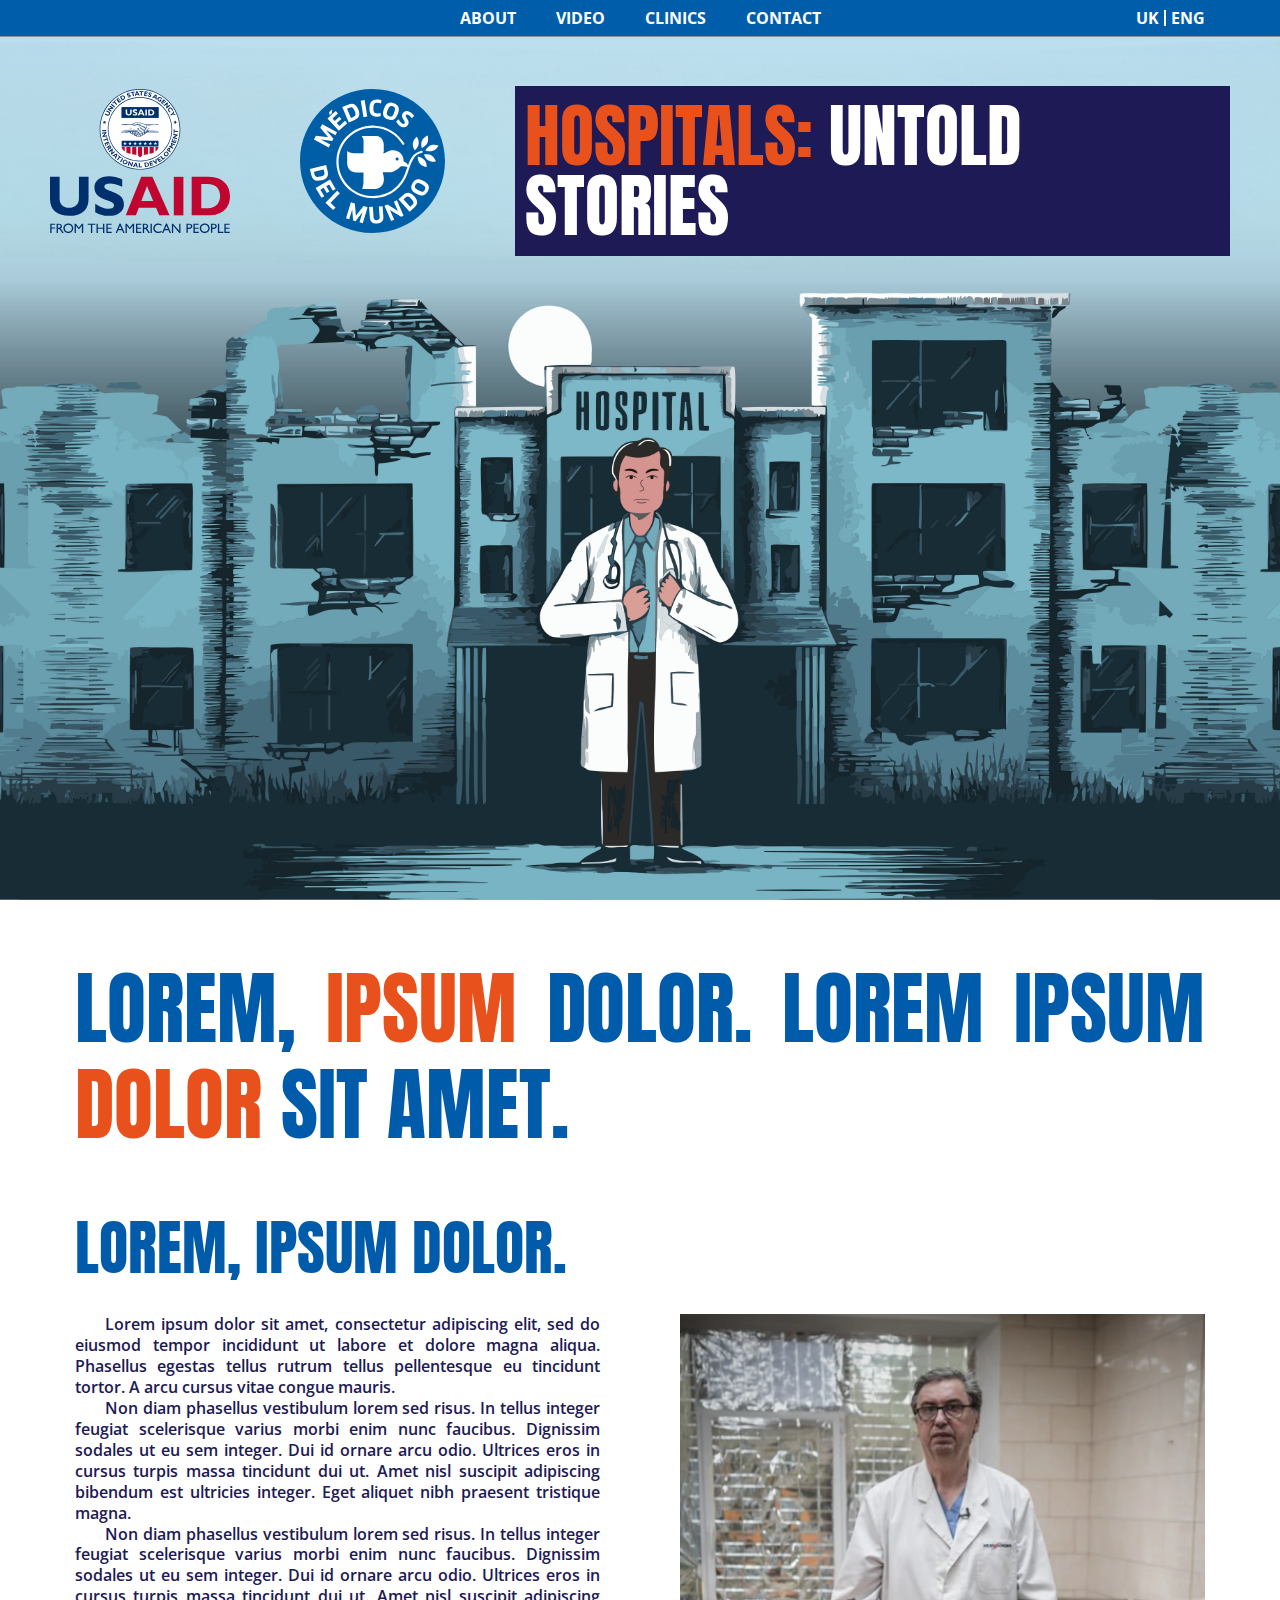
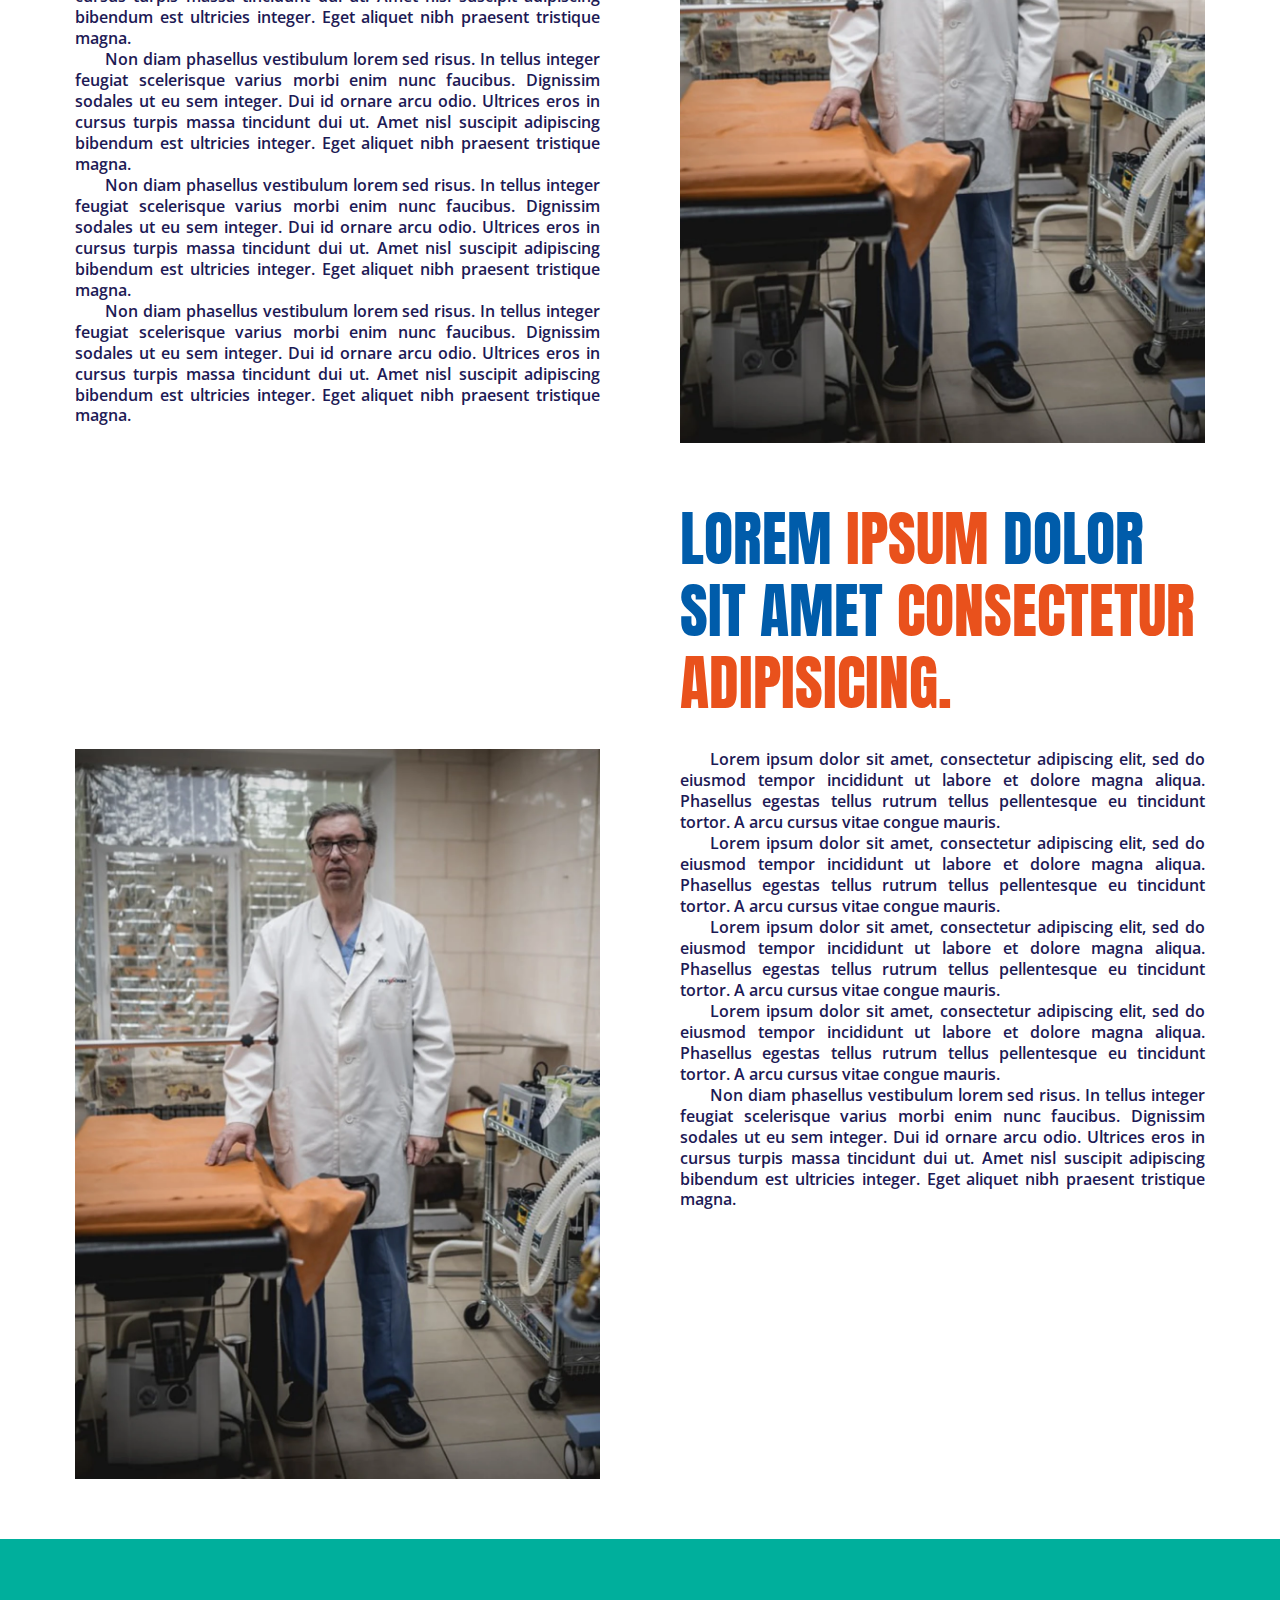
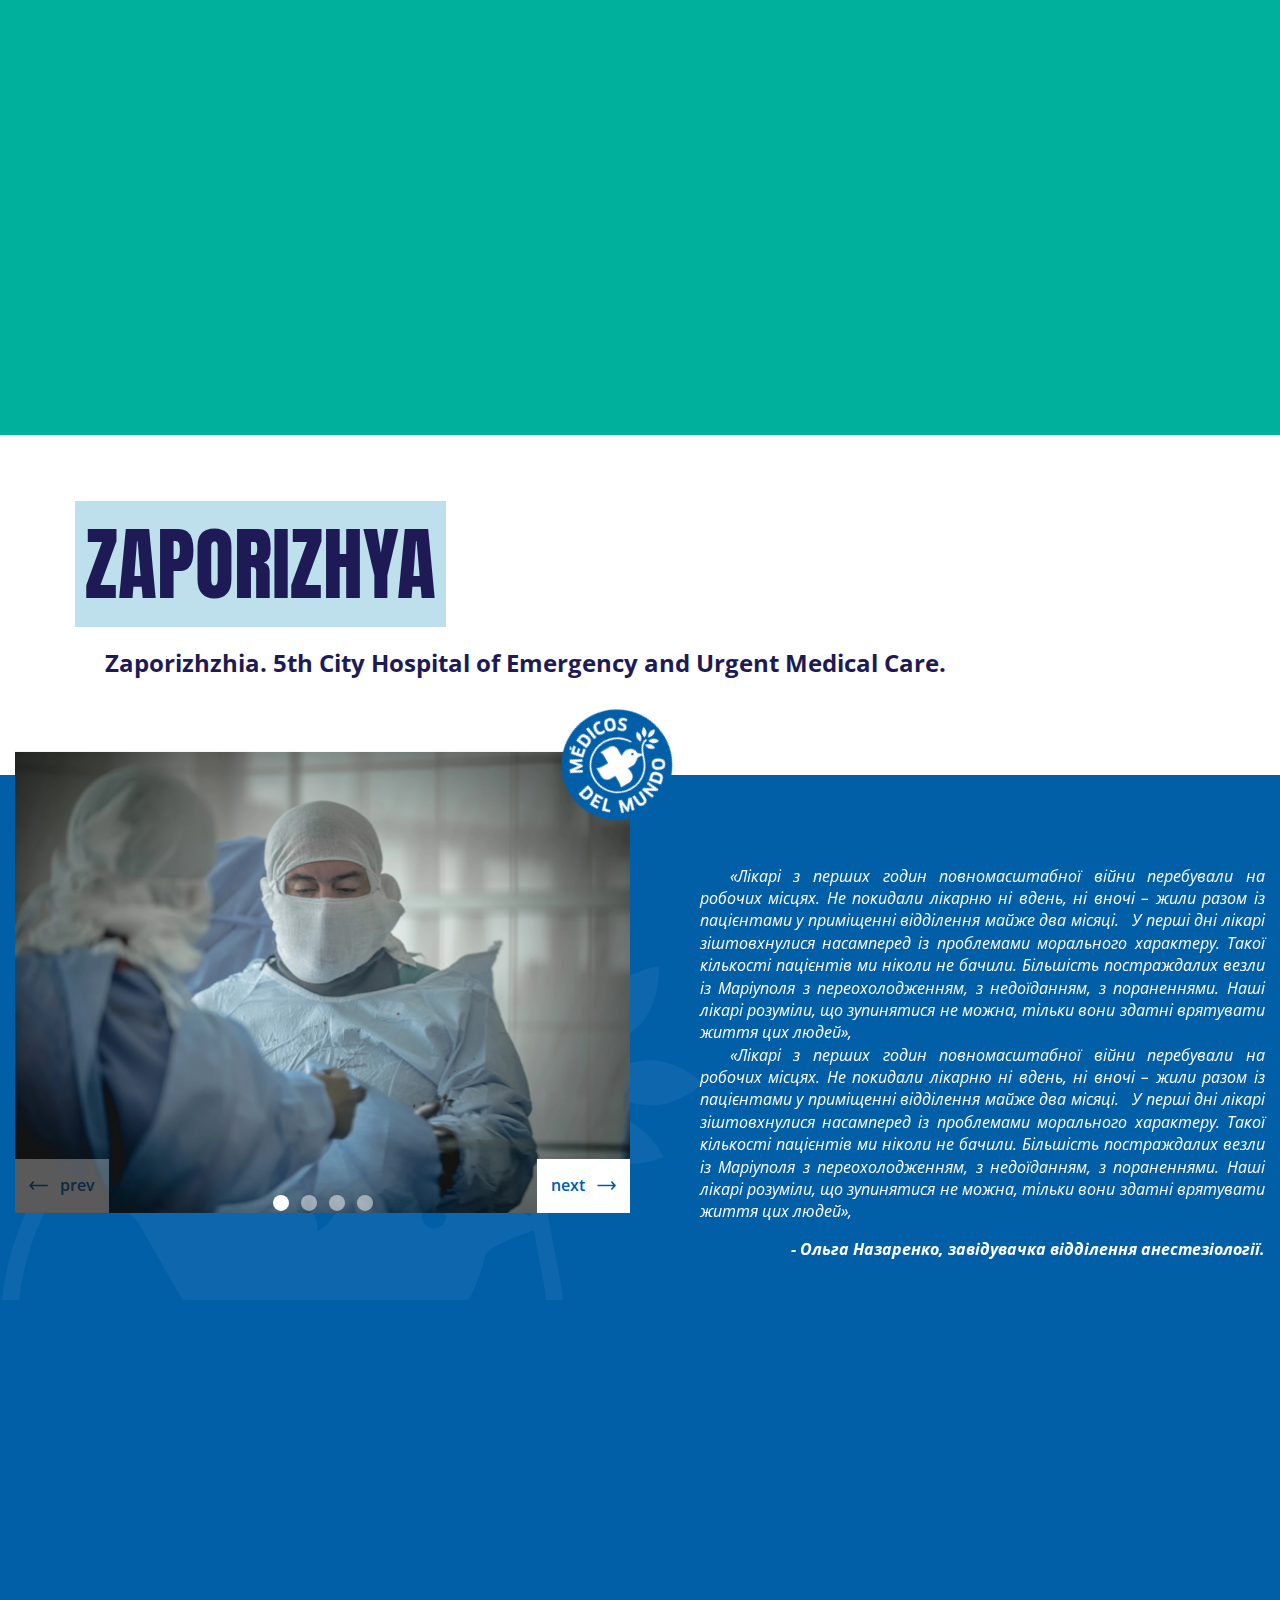
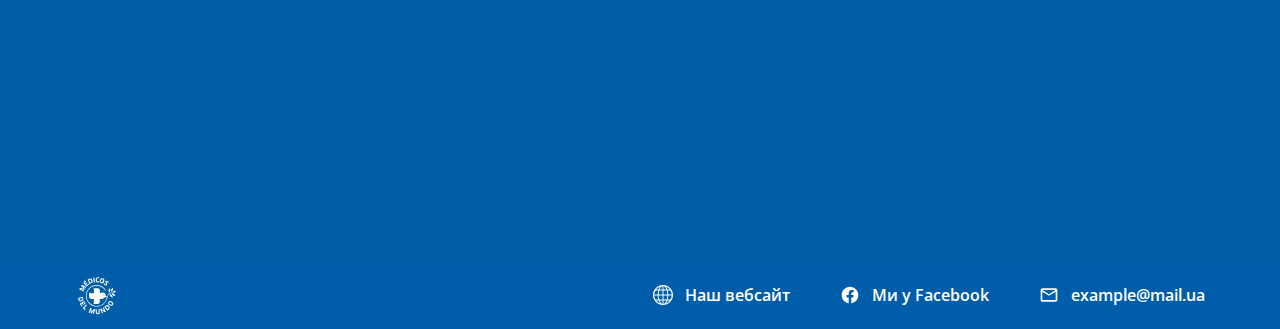
==== commit 8e92b4e9: "Add files via upload" ====
--- a/index.html
+++ b/index.html
@@ -6,8 +6,8 @@
 	<meta charset="UTF-8">
 	<meta name="format-detection" content="telephone=no">
 	<!-- <style>body{opacity: 0;}</style> -->
-	<link href="https://cdn.jsdelivr.net/npm/@splidejs/splide@4.1.4/dist/css/splide.min.css?_v=20240621145941" rel="stylesheet">
-	<link rel="stylesheet" href="css/style.min.css?_v=20240621145941">
+	<link href="https://cdn.jsdelivr.net/npm/@splidejs/splide@4.1.4/dist/css/splide.min.css?_v=20240621151556" rel="stylesheet">
+	<link rel="stylesheet" href="css/style.min.css?_v=20240621151556">
 	<link rel="shortcut icon" href="favicon.ico">
 	<!-- <meta name="robots" content="noindex, nofollow"> -->
 	<meta name="viewport" content="width=device-width, initial-scale=1.0">
@@ -162,56 +162,6 @@
 						<button type="button" data-play class="video-box__play"><img class="ibg ibg--contain" src="img/play.svg" /></button>
 						<video data-src="https://exhibition.david-freedman.com.ua/wp-content/uploads/2024/06/videoplayback.mp4" playsinline webkit-playsinline class='video-box__video'>
 							<source type='video/mp4'>
-						</video>
-					</div>
-				</div>
-			</div>
-			<div id="promo-video" class="page__promo-video promo-video">
-				<div class="promo-video__container">
-					<div class="promo-video__video-box video-box">
-						<button type="button" data-play class="video-box__play"><img class="ibg ibg--contain" src="img/play.svg" /></button>
-						<video data-src="https://exhibition.david-freedman.com.ua/wp-content/uploads/2024/06/videoplayback.mp4" playsinline webkit-playsinline class='video-box__video'>
-							<source src='https://exhibition.david-freedman.com.ua/wp-content/uploads/2024/06/videoplayback.mp4' type='video/mp4'>
-						</video>
-					</div>
-				</div>
-			</div>
-			<div id="promo-video" class="page__promo-video promo-video">
-				<div class="promo-video__container">
-					<div class="promo-video__video-box video-box">
-						<button type="button" data-play class="video-box__play"><img class="ibg ibg--contain" src="img/play.svg" /></button>
-						<video data-src="https://exhibition.david-freedman.com.ua/wp-content/uploads/2024/06/videoplayback.mp4" playsinline webkit-playsinline class='video-box__video'>
-							<source src='https://exhibition.david-freedman.com.ua/wp-content/uploads/2024/06/videoplayback.mp4' type='video/mp4'>
-						</video>
-					</div>
-				</div>
-			</div>
-			<div id="promo-video" class="page__promo-video promo-video">
-				<div class="promo-video__container">
-					<div class="promo-video__video-box video-box">
-						<button type="button" data-play class="video-box__play"><img class="ibg ibg--contain" src="img/play.svg" /></button>
-						<video data-src="https://exhibition.david-freedman.com.ua/wp-content/uploads/2024/06/videoplayback.mp4" playsinline webkit-playsinline class='video-box__video'>
-							<source src='https://exhibition.david-freedman.com.ua/wp-content/uploads/2024/06/videoplayback.mp4' type='video/mp4'>
-						</video>
-					</div>
-				</div>
-			</div>
-			<div id="promo-video" class="page__promo-video promo-video">
-				<div class="promo-video__container">
-					<div class="promo-video__video-box video-box">
-						<button type="button" data-play class="video-box__play"><img class="ibg ibg--contain" src="img/play.svg" /></button>
-						<video data-src="https://exhibition.david-freedman.com.ua/wp-content/uploads/2024/06/videoplayback.mp4" playsinline webkit-playsinline class='video-box__video'>
-							<source src='https://exhibition.david-freedman.com.ua/wp-content/uploads/2024/06/videoplayback.mp4' type='video/mp4'>
-						</video>
-					</div>
-				</div>
-			</div>
-			<div id="promo-video" class="page__promo-video promo-video">
-				<div class="promo-video__container">
-					<div class="promo-video__video-box video-box">
-						<button type="button" data-play class="video-box__play"><img class="ibg ibg--contain" src="img/play.svg" /></button>
-						<video data-src="https://exhibition.david-freedman.com.ua/wp-content/uploads/2024/06/videoplayback.mp4" playsinline webkit-playsinline class='video-box__video'>
-							<source src='https://exhibition.david-freedman.com.ua/wp-content/uploads/2024/06/videoplayback.mp4' type='video/mp4'>
 						</video>
 					</div>
 				</div>
@@ -363,7 +313,7 @@
 			</div>
 		</footer>
 	</div>
-	<script src="js/app.min.js?_v=20240621145941"></script>
+	<script src="js/app.min.js?_v=20240621151556"></script>
 </body>
 
 </html>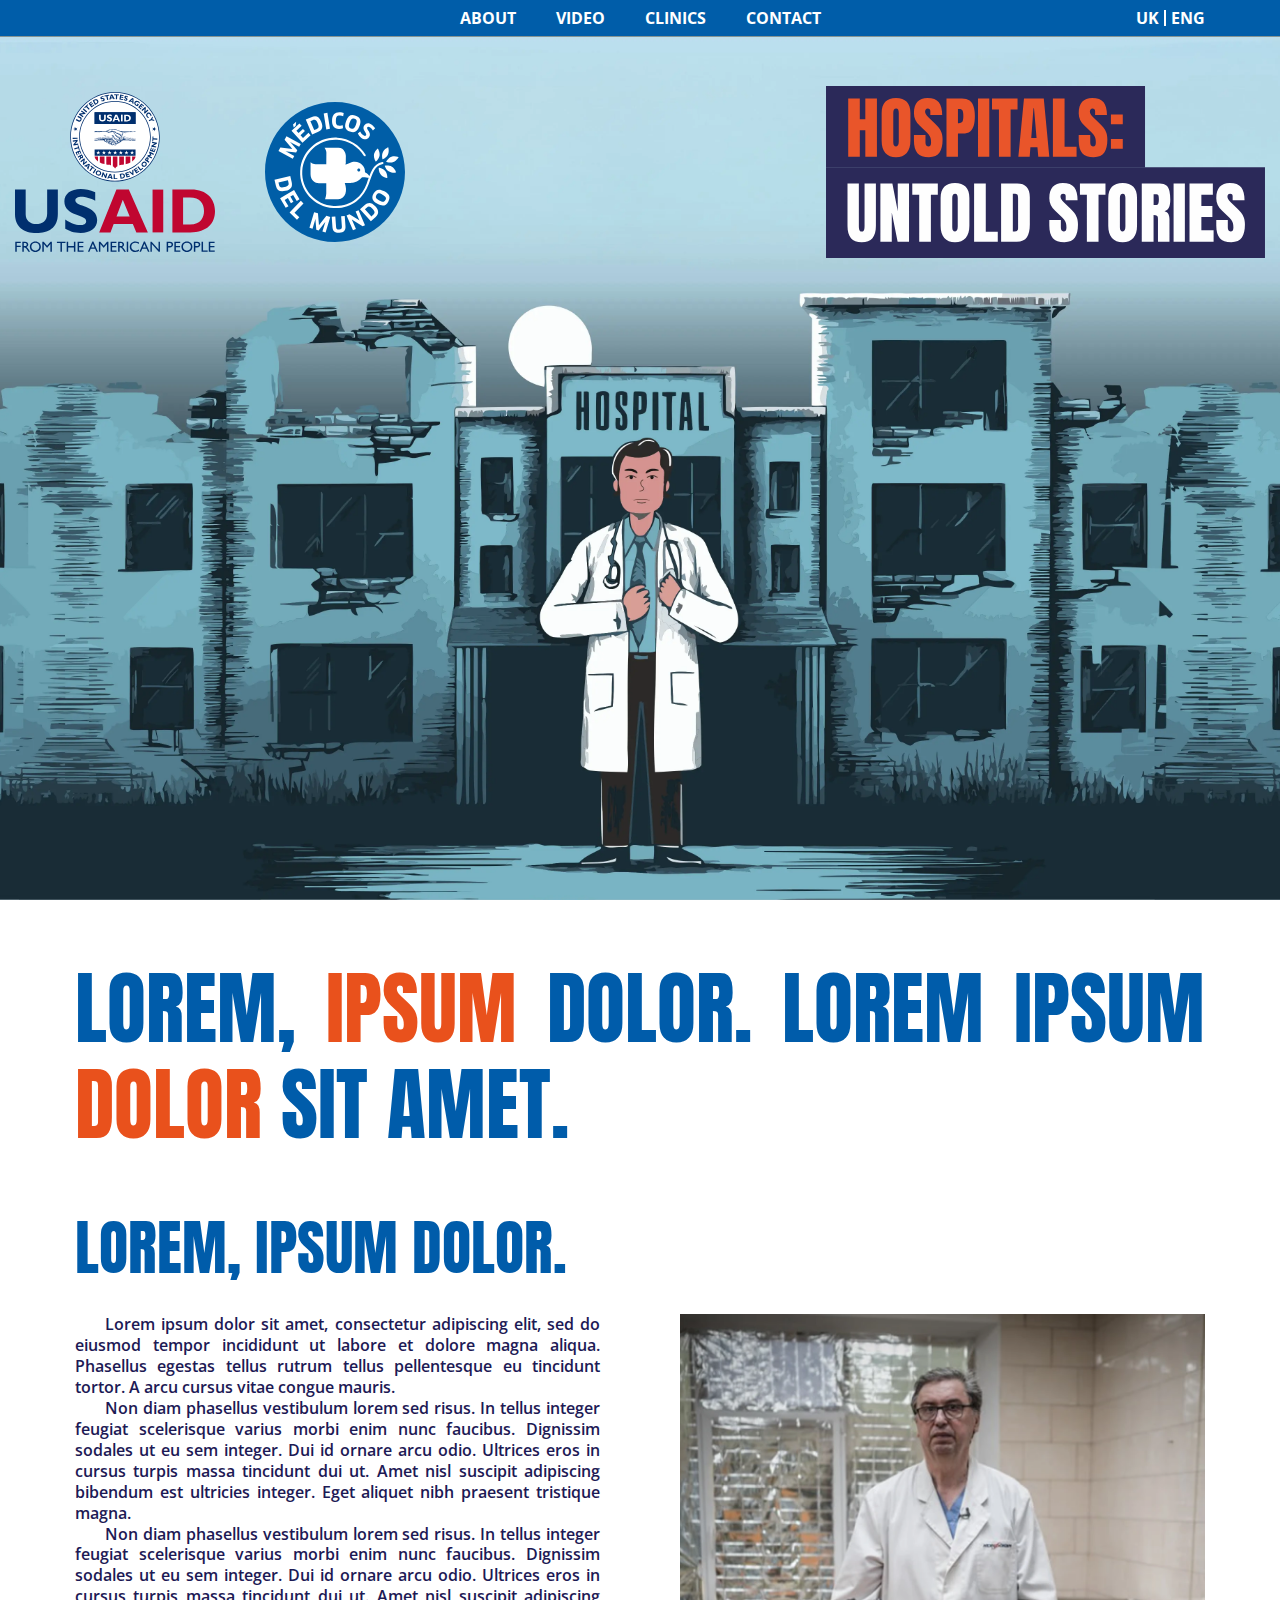
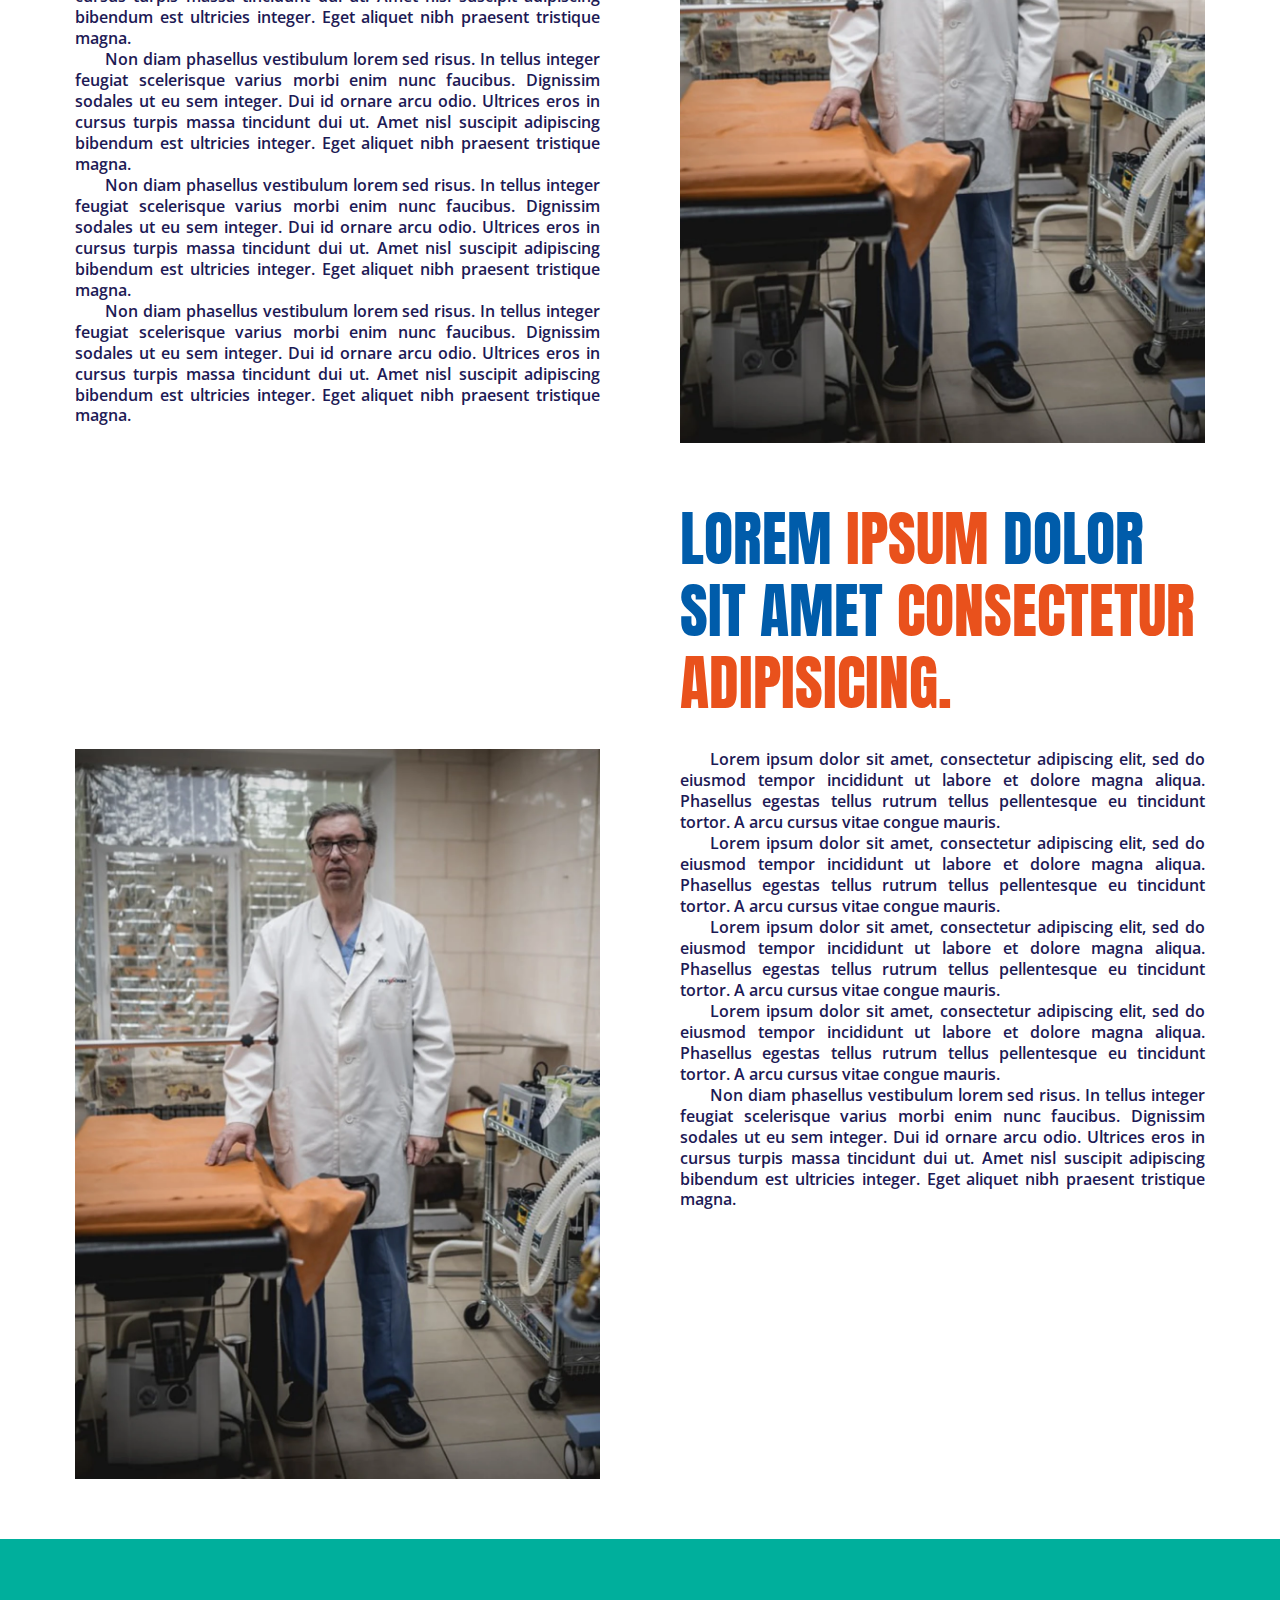
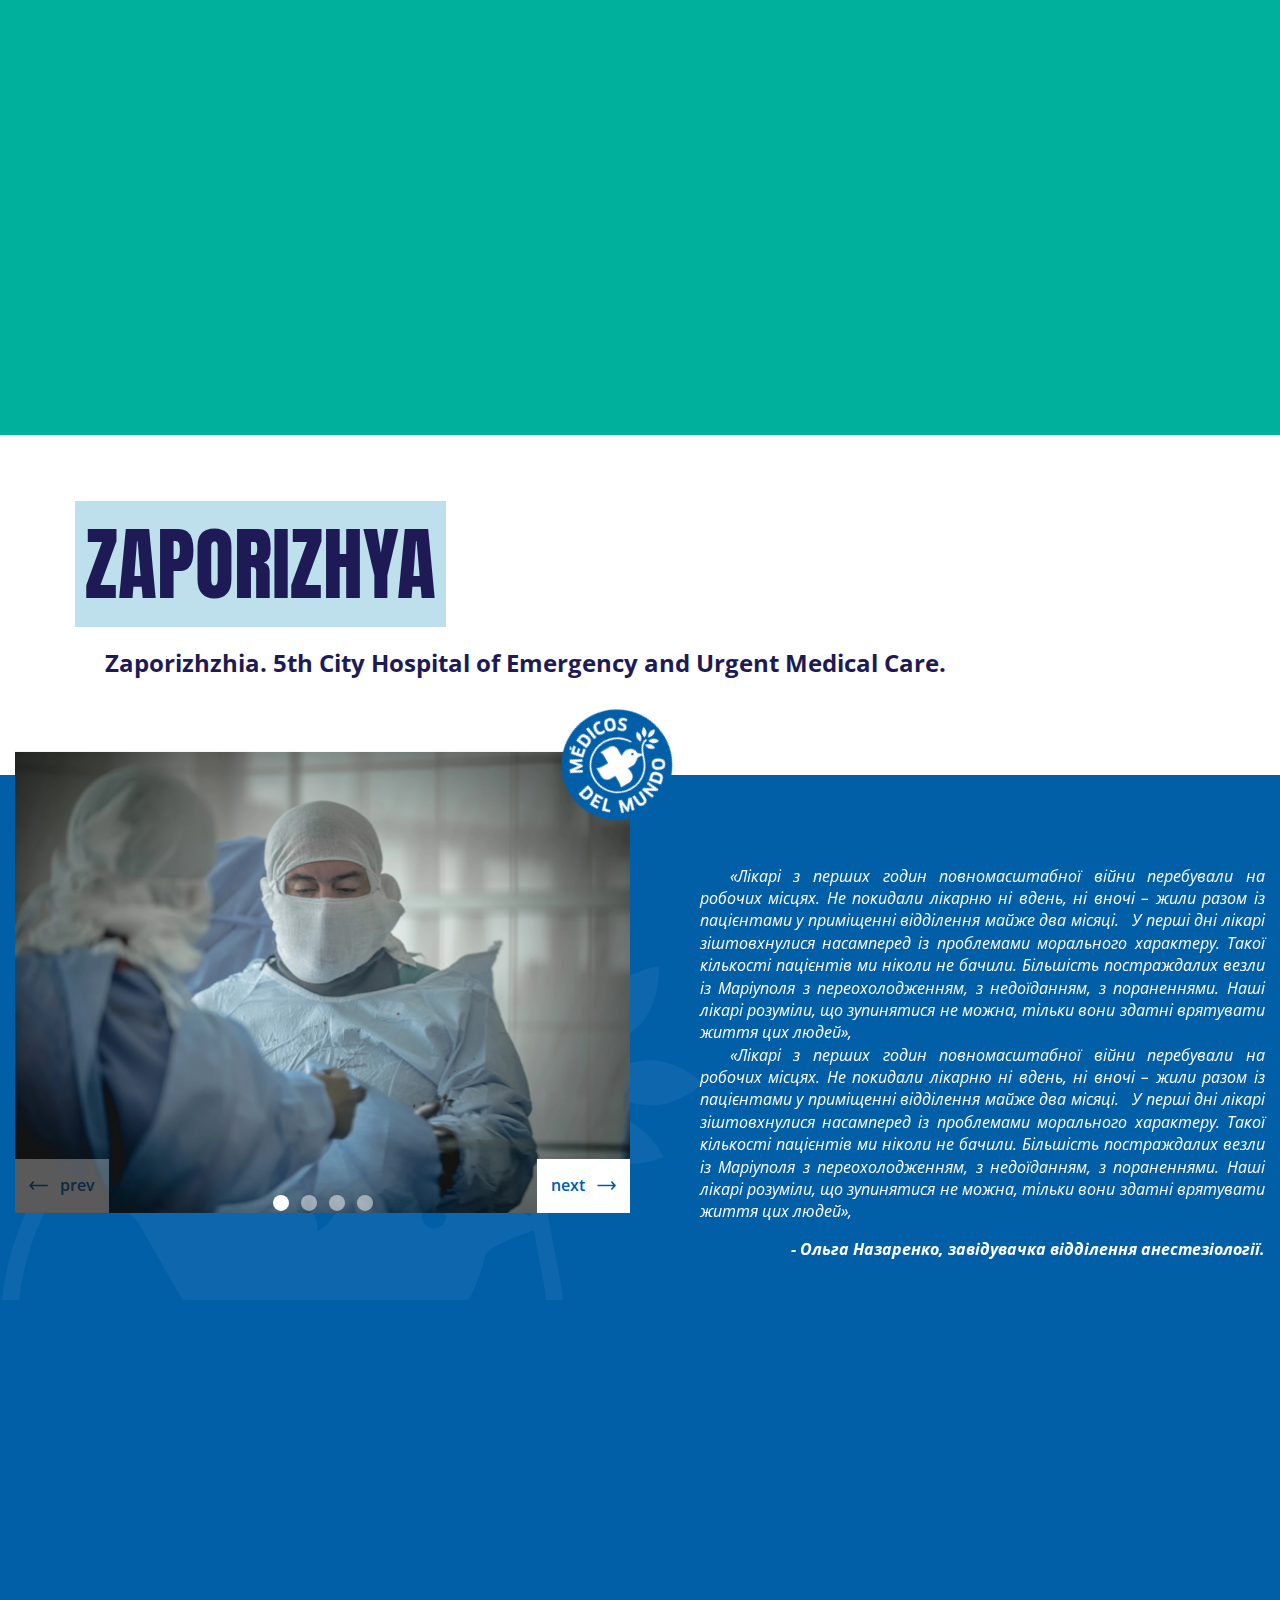
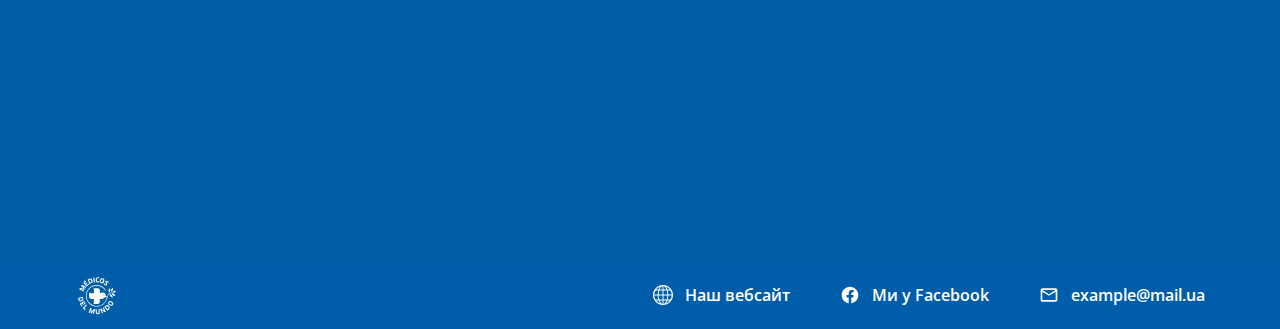
==== commit 0dccfabe: "Add files via upload" ====
--- a/index.html
+++ b/index.html
@@ -6,8 +6,8 @@
 	<meta charset="UTF-8">
 	<meta name="format-detection" content="telephone=no">
 	<!-- <style>body{opacity: 0;}</style> -->
-	<link href="https://cdn.jsdelivr.net/npm/@splidejs/splide@4.1.4/dist/css/splide.min.css?_v=20240621151556" rel="stylesheet">
-	<link rel="stylesheet" href="css/style.min.css?_v=20240621151556">
+	<link href="https://cdn.jsdelivr.net/npm/@splidejs/splide@4.1.4/dist/css/splide.min.css?_v=20240621161557" rel="stylesheet">
+	<link rel="stylesheet" href="css/style.min.css?_v=20240621161557">
 	<link rel="shortcut icon" href="favicon.ico">
 	<!-- <meta name="robots" content="noindex, nofollow"> -->
 	<meta name="viewport" content="width=device-width, initial-scale=1.0">
@@ -56,15 +56,19 @@
 		</header>
 		<main class="page">
 			<section class="page__hero hero">
-				<div class="hero__logos">
-					<div class="hero__logo">
-						<img src="img/hero/usaid.svg" alt="usaid" class="ibg ibg--contain">
-					</div>
-					<div class="hero__logo">
-						<img src="img/hero/medicos.svg" alt="usaid" class="ibg ibg--contain">
-					</div>
-				</div>
-				<h1 class="hero__title"><span>HOSPITALS:</span> UNTOLD STORIES</h1>
+				<div class="hero__container">
+					<div class="hero__logos">
+						<div class="hero__logo hero__logo--big">
+							<img src="img/hero/usaid.svg" alt="usaid" class="ibg ibg--contain">
+						</div>
+						<div class="hero__logo">
+							<img src="img/hero/medicos.svg" alt="usaid" class="ibg ibg--contain">
+						</div>
+					</div>
+					<div class="hero__title">
+						<img src="img/hero/title.svg" alt="title" class="ibg ibg--contain">
+					</div>
+				</div>
 				<div class="hero__background">
 					<picture><source data-srcset="img/hero.webp" srcset="[data-uri]" type="image/webp"><img src="[data-uri]"  data-src="img/hero.jpg" src="img/hero.jpg" alt="main image" class="ibg ibg--bottom"></picture>
 				</div>
@@ -313,7 +317,7 @@
 			</div>
 		</footer>
 	</div>
-	<script src="js/app.min.js?_v=20240621151556"></script>
+	<script src="js/app.min.js?_v=20240621161557"></script>
 </body>
 
 </html>--- a/css/style.min.css
+++ b/css/style.min.css
@@ -1 +1 @@
-@import url(https://fonts.googleapis.com/css?family=Open+Sans:regular,600,700,italic,700italic&display=swap);@import url(https://fonts.googleapis.com/css?family=Anton:regular&display=swap);@import url(https://fonts.googleapis.com/css?family=Oswald:700&display=swap);@font-face{font-family:Impact;src:url(../../fonts/Impact.woff2) format("woff2"),url(../../fonts/Impact.woff) format("woff");font-weight:400;font-style:normal;font-display:swap}*{padding:0;margin:0;border:0}*,*::after,*::before{box-sizing:border-box}*::after,*::before{display:inline-block}*{-webkit-tap-highlight-color:transparent;-webkit-tap-highlight-color:transparent}body,html{height:100%;min-width:320px}body{color:#1d1a55;line-height:1;font-family:"Open Sans",sans-serif;font-size:1rem;-ms-text-size-adjust:100%;-moz-text-size-adjust:100%;-webkit-text-size-adjust:100%;-webkit-font-smoothing:antialiased;-moz-osx-font-smoothing:grayscale}button,input,textarea{font-family:"Open Sans",sans-serif;font-size:inherit;line-height:inherit;color:inherit;background-color:transparent}input,textarea{width:100%}button,option,select{cursor:pointer}a{display:inline-block;color:inherit;text-decoration:none}ul li{list-style:none}img{vertical-align:top}h1,h2,h3,h4,h5,h6{font-weight:inherit;font-size:inherit}.lock body{overflow:hidden;touch-action:none;-ms-scroll-chaining:none;overscroll-behavior:none}.wrapper{min-height:100%;display:flex;flex-direction:column;overflow:hidden}@supports (overflow:clip){.wrapper{overflow:clip}}.wrapper > main{flex:1 1 auto}.wrapper > *{min-width:0}[class*=__container]{max-width:72.5rem;margin:0 auto;padding:0 .9375rem}.menu__list{display:flex;align-items:center;flex-wrap:wrap}.menu__item{color:#fff;font-weight:700;text-transform:uppercase}.icon-menu{display:none}.splide{z-index:2}.splide__track{overflow:visible}.splide__arrows{position:absolute;left:0;bottom:0;width:100%;display:flex;align-items:end;gap:.9375rem}.splide__arrow{align-items:start;position:relative;background:0 0;border:0;border-radius:0;cursor:pointer;display:inline-block;height:auto;opacity:1;padding:0;top:auto;bottom:0;-webkit-transform:none;transform:none;width:auto;z-index:1;line-height:1.2;padding:1.0625rem .875rem;color:#005da9;font-weight:600;background-color:#fff;display:flex;align-items:center;gap:.75rem;transition:all .3s}.splide__arrow svg path{width:1.5rem;height:.75rem}.splide__arrow--prev{left:0}.splide__arrow--prev svg{-webkit-transform:rotate(360deg);transform:rotate(360deg)}.splide__arrow--next{right:0}.splide__arrow--next svg{-webkit-transform:rotate(180deg);transform:rotate(180deg)}.splide__arrows--ttb .splide__arrow{left:0;-webkit-transform:none;transform:none}.splide__pagination{bottom:1.75rem;left:0;padding:0;bottom:0;flex-grow:1;position:relative;z-index:1;align-items:center;gap:.75rem;display:flex;flex-wrap:wrap;width:auto;justify-content:center;margin:0}.splide__pagination:has(> :only-child){visibility:hidden}.splide__pagination-page{border:0;border-radius:50%;display:inline-block;margin:0;padding:0;position:relative;transition:background-color .3s;width:1rem;height:1rem;flex-shrink:0;background:#fff;opacity:.5}.splide__pagination-page.is-active{opacity:1}.splide__slide.is-active{border:none}.ibg{width:100%;height:100%;-o-object-fit:cover;object-fit:cover}.ibg--top{-o-object-position:top;object-position:top}.ibg--bottom{-o-object-position:bottom;object-position:bottom}.ibg--left{-o-object-position:left;object-position:left}.ibg--right{-o-object-position:right;object-position:right}.ibg--contain{-o-object-fit:contain;object-fit:contain}.footer__link,.lang__link,.menu__link{text-decoration:underline;text-decoration-color:transparent;transition:text-decoration-color .3s}.title{text-transform:uppercase;line-height:1.2;font-family:Impact,sans-serif}[lang*=en] .title{font-family:Anton,sans-serif}.header{position:fixed;top:0;left:0;width:100%;z-index:50;transition:padding .3s;padding-top:.625rem;padding-bottom:.625rem;background-color:#005da9}.header__container{position:relative}.header__menu{flex-grow:1}.header__lang{position:absolute;right:.9375rem;top:0}.lang{display:flex;gap:.3125rem}.lang__item{color:#fff;font-weight:700}.lang__item:not(:last-child){padding-right:.3125rem;border-right:.125rem #fff solid}.footer{padding-top:.75rem;padding-bottom:.75rem;background-color:#005da9}.footer__container{display:flex;gap:.9375rem}.footer__logo{width:2.6875rem;height:2.6875rem;flex-shrink:0}.footer__contacts{flex-grow:1;display:flex;flex-wrap:wrap;row-gap:.25rem;justify-content:end;align-items:center}.footer__link{display:flex;gap:.75rem;align-items:center;color:#fff;font-weight:600;font-style:normal}.footer__link svg{height:1.25rem;width:1.25rem;flex-shrink:0}.footer__image-link{width:2.5rem;height:2.5rem}.footer__image-link img{transition:all .3s}.hero{position:relative;min-height:calc(100svh - 2.25rem);display:flex;align-items:start}.hero__logos{flex-grow:1;display:flex;align-items:center}.hero__logo{height:13.625rem}.hero__title{padding:.9375rem .625rem;display:inline-block;color:#fff;background-color:#1d1a55;font-family:Anton,sans-serif}.hero__title span{color:#e9511c}.hero__background{position:absolute;top:0;left:0;-o-object-position:bottom;object-position:bottom;z-index:-1;height:100%;width:100%}.about__container{display:grid}.about__item{display:grid;row-gap:1.875rem;align-items:start}.about__title{color:#005caa;text-align:justify}.about__title span{color:#e9511c}.about__title--item{color:#005caa;text-align:left}.about__text{font-weight:600;line-height:1.31}.about__image{max-width:34.5rem;aspect-ratio:552/767}.text p{text-align:justify;text-indent:1.875rem}.text--white{color:#fff}.italic{font-style:italic}.bold{font-weight:700}.bold-italic{font-weight:700;font-style:italic}.clinic__container:not(:last-child){margin-bottom:6.25rem}.clinic__title{padding:.9375rem .625rem;color:#1d1a55;display:inline-block;background-color:#bee0ed;margin-bottom:1.5rem}.clinic__text{font-weight:700}.clinic__video-box{background-color:#015fa8}.slider-clinic{position:relative;background-color:#015fa8}.slider-clinic__container{max-width:83.0625rem;display:grid}.slider-clinic__text > *{color:#fff;margin-bottom:.625rem}.slider-clinic__title{color:#fff;font-size:1.125rem;font-weight:700;line-height:1.4}.slider-clinic__title:not(:last-child){margin-bottom:1.1875rem}.slider-clinic__blockquote{color:#fff;font-style:italic;line-height:1.4}.slider-clinic__blockquote p{text-align:justify;text-indent:1.875rem}.slider-clinic__blockquote p:not(:last-child):last-of-type{margin-bottom:.9375rem}.slider-clinic__cite{color:#fff;font-weight:700;font-style:italic;display:block;text-align:right}.slider-clinic__background{position:absolute;bottom:0;left:0;width:55%;pointer-events:none;opacity:.05}.slider-clinic__background--mobile{top:0;left:0;width:100%;opacity:.5}.slider-clinic__background__text > *:last-child{margin-bottom:0}.logo{position:absolute;top:0;right:0;width:18.085106%;aspect-ratio:1/1;-webkit-transform:rotate(-30deg) translate(52.10084%,-14.285714%);transform:rotate(-30deg) translate(52.10084%,-14.285714%)}[data-child-slider]{align-self:start}.video-box{position:relative;overflow:hidden;max-width:100%;aspect-ratio:1140/500}.video-box__video{position:absolute;top:0;left:0;width:100%;height:100%;-o-object-fit:contain;object-fit:contain}.video-box__play{display:none;position:absolute;top:50%;aspect-ratio:1/1;left:50%;-webkit-transform:translate(-50%,-50%);transform:translate(-50%,-50%);z-index:2}.video-box__play:has(+ ._lazy-loaded){display:block}.video-box__play img{transition:all .3s}.video-box__play._hide{top:0;left:0;width:100%;height:100%;-webkit-transform:none;transform:none;transition-delay:.3s}.video-box__play._hide img{-webkit-transform:scale(0);transform:scale(0)}.page{padding-top:2.25rem}.page__promo-video{background-color:#00af9c}@media (min-width:47.99875em){.menu__list{justify-content:center}.about__item{grid-template-columns:1fr 1fr}.about__item:nth-child(odd) .about__image{grid-column:1;grid-row:2}.about__item:nth-child(odd) .about__text{grid-column:1}.about__item:nth-child(odd)::before{grid-column:1}.about__item::before{content:"";grid-column:2;grid-row:1}.slider-clinic__container{grid-template-columns:1fr 45.221971%}.slider-clinic__text{padding-bottom:1.875rem}.slider-clinic__background--mobile{display:none}[data-child-slider]{-webkit-transform:translateY(-5%);transform:translateY(-5%)}}@media (min-width:72.5em){.menu__list{gap:2.5rem}.title{font-size:5rem}.footer__contacts{-webkit-column-gap:3.125rem;-moz-column-gap:3.125rem;column-gap:3.125rem}.hero{gap:4.375rem}.hero{padding-top:3.125rem}.hero{padding-left:3.125rem}.hero{padding-right:3.125rem}.hero__logos{gap:4.375rem}.hero__logo{height:9.375rem}.hero__title{font-size:4.375rem}.about__container{gap:3.75rem}.about__item{-webkit-column-gap:5rem;-moz-column-gap:5rem;column-gap:5rem}.about__title--item{font-size:3.75rem}.clinics__item:not(:last-child){margin-bottom:3.75rem}.clinic__text{font-size:1.5rem}.slider-clinic__container{gap:4.375rem}.slider-clinic__text{padding-top:5.625rem}.slider-clinic__blockquote:not(:last-child){margin-bottom:2.25rem}.video-box__play{width:9.3125rem}.page__hero{margin-bottom:3.75rem}.page__about{margin-bottom:3.75rem}.page__clinics:not(:last-child){margin-bottom:3.75rem}.page__promo-video{margin-bottom:4.125rem}}@media (max-width:20em){.menu__list{gap:1.5625rem}.title{font-size:1.875rem}.footer__contacts{-webkit-column-gap:.625rem;-moz-column-gap:.625rem;column-gap:.625rem}.hero{gap:1.875rem}.hero{padding-top:.9375rem}.hero{padding-left:.9375rem}.hero{padding-right:.9375rem}.hero__logos{gap:.9375rem}.hero__logo{height:5.625rem}.hero__title{font-size:1.5625rem}.about__container{gap:1.875rem}.about__title--item{font-size:1.5625rem}.clinics__item:not(:last-child){margin-bottom:1.875rem}.clinic__text{font-size:1rem}.slider-clinic__container{gap:1.875rem}.slider-clinic__blockquote:not(:last-child){margin-bottom:.9375rem}.video-box__play{width:3.75rem}.page__hero{margin-bottom:1.875rem}.page__about{margin-bottom:1.875rem}.page__clinics:not(:last-child){margin-bottom:1.875rem}.page__promo-video{margin-bottom:1.875rem}}@media (max-width:47.99875em){.splide__arrow{padding-top:.1875rem;padding-bottom:.1875rem}.splide__list{align-items:flex-end}.footer__link svg{height:1rem;width:1rem}.hero__logos{flex-direction:column}.about__item{-webkit-column-gap:1.5rem;-moz-column-gap:1.5rem;column-gap:1.5rem}.clinic__container:not(:last-child){margin-bottom:1.5rem}.slider-clinic{padding-top:1.875rem;padding-bottom:1.875rem}.slider-clinic__container .slider-clinic__text{order:-1}.slider-clinic__background{display:none}.slider-clinic__background--mobile{display:block}.logo{display:none}[data-child-slider]{margin-left:-.9375rem;margin-right:-.9375rem}.video-box{aspect-ratio:342/200}}@media (max-width:31.25em){.menu__body{position:fixed;width:100%;height:100%;left:-100%;top:0;overflow:auto;padding:5rem .9375rem .9375rem 1.875rem;transition:left .3s;background-color:#005da9}.menu__body::before{content:"";position:fixed;width:100%;height:3.125rem;left:-100%;top:0;transition:left .3s;z-index:2}.menu-open .menu__body{left:0}.menu-open .menu__body::before{left:0}.menu__list{flex-direction:column}.menu__item{font-size:1.5rem}.icon-menu{display:block;position:relative;width:1.875rem;height:1rem;z-index:5}.icon-menu span,.icon-menu::after,.icon-menu::before{content:"";transition:all .3s ease 0s;right:0;position:absolute;width:100%;height:.125rem;background-color:#fff}.icon-menu::before{top:0}.icon-menu::after{bottom:0}.icon-menu span{top:calc(50% - .0625rem)}.menu-open .icon-menu span{width:0}.menu-open .icon-menu::before{top:calc(50% - .0625rem);-webkit-transform:rotate(-45deg);transform:rotate(-45deg)}.menu-open .icon-menu::after{bottom:calc(50% - .0625rem);-webkit-transform:rotate(45deg);transform:rotate(45deg)}}@media (max-width:31.25em) and (any-hover:none){.icon-menu{cursor:default}}@media (min-width:20em) and (max-width:72.5em){@supports (gap:clamp(1.5625rem ,1.2053571429rem + 1.7857142857vw ,2.5rem)){.menu__list{gap:clamp(1.5625rem ,1.2053571429rem + 1.7857142857vw ,2.5rem)}}@supports not (gap:clamp(1.5625rem ,1.2053571429rem + 1.7857142857vw ,2.5rem)){.menu__list{gap:calc(1.5625rem + .9375 * (100vw - 20rem)/ 52.5)}}@supports (font-size:clamp(1.875rem ,0.6845238095rem + 5.9523809524vw ,5rem)){.title{font-size:clamp(1.875rem ,.6845238095rem + 5.9523809524vw ,5rem)}}@supports not (font-size:clamp(1.875rem ,0.6845238095rem + 5.9523809524vw ,5rem)){.title{font-size:calc(1.875rem + 3.125 * (100vw - 20rem)/ 52.5)}}@supports ((-moz-column-gap:clamp(0.625rem ,-0.3273809524rem + 4.7619047619vw ,3.125rem)) or (column-gap:clamp(0.625rem ,-0.3273809524rem + 4.7619047619vw ,3.125rem))){.footer__contacts{-webkit-column-gap:clamp(.625rem ,-.3273809524rem + 4.7619047619vw ,3.125rem);-moz-column-gap:clamp(.625rem ,-.3273809524rem + 4.7619047619vw ,3.125rem);column-gap:clamp(.625rem ,-.3273809524rem + 4.7619047619vw ,3.125rem)}}@supports not ((-moz-column-gap:clamp(0.625rem ,-0.3273809524rem + 4.7619047619vw ,3.125rem)) or (column-gap:clamp(0.625rem ,-0.3273809524rem + 4.7619047619vw ,3.125rem))){.footer__contacts{-webkit-column-gap:calc(.625rem + 2.5 * (100vw - 20rem)/ 52.5);-moz-column-gap:calc(.625rem + 2.5 * (100vw - 20rem)/ 52.5);column-gap:calc(.625rem + 2.5 * (100vw - 20rem)/ 52.5)}}@supports (gap:clamp(1.875rem ,0.9226190476rem + 4.7619047619vw ,4.375rem)){.hero{gap:clamp(1.875rem ,.9226190476rem + 4.7619047619vw ,4.375rem)}}@supports not (gap:clamp(1.875rem ,0.9226190476rem + 4.7619047619vw ,4.375rem)){.hero{gap:calc(1.875rem + 2.5 * (100vw - 20rem)/ 52.5)}}@supports (padding-top:clamp(0.9375rem ,0.1041666667rem + 4.1666666667vw ,3.125rem)){.hero{padding-top:clamp(.9375rem ,.1041666667rem + 4.1666666667vw ,3.125rem)}}@supports not (padding-top:clamp(0.9375rem ,0.1041666667rem + 4.1666666667vw ,3.125rem)){.hero{padding-top:calc(.9375rem + 2.1875 * (100vw - 20rem)/ 52.5)}}@supports (padding-left:clamp(0.9375rem ,0.1041666667rem + 4.1666666667vw ,3.125rem)){.hero{padding-left:clamp(.9375rem ,.1041666667rem + 4.1666666667vw ,3.125rem)}}@supports not (padding-left:clamp(0.9375rem ,0.1041666667rem + 4.1666666667vw ,3.125rem)){.hero{padding-left:calc(.9375rem + 2.1875 * (100vw - 20rem)/ 52.5)}}@supports (padding-right:clamp(0.9375rem ,0.1041666667rem + 4.1666666667vw ,3.125rem)){.hero{padding-right:clamp(.9375rem ,.1041666667rem + 4.1666666667vw ,3.125rem)}}@supports not (padding-right:clamp(0.9375rem ,0.1041666667rem + 4.1666666667vw ,3.125rem)){.hero{padding-right:calc(.9375rem + 2.1875 * (100vw - 20rem)/ 52.5)}}@supports (gap:clamp(0.9375rem ,-0.3720238095rem + 6.5476190476vw ,4.375rem)){.hero__logos{gap:clamp(.9375rem ,-.3720238095rem + 6.5476190476vw ,4.375rem)}}@supports not (gap:clamp(0.9375rem ,-0.3720238095rem + 6.5476190476vw ,4.375rem)){.hero__logos{gap:calc(.9375rem + 3.4375 * (100vw - 20rem)/ 52.5)}}@supports (height:clamp(5.625rem ,4.1964285714rem + 7.1428571429vw ,9.375rem)){.hero__logo{height:clamp(5.625rem ,4.1964285714rem + 7.1428571429vw ,9.375rem)}}@supports not (height:clamp(5.625rem ,4.1964285714rem + 7.1428571429vw ,9.375rem)){.hero__logo{height:calc(5.625rem + 3.75 * (100vw - 20rem)/ 52.5)}}@supports (font-size:clamp(1.5625rem ,0.4910714286rem + 5.3571428571vw ,4.375rem)){.hero__title{font-size:clamp(1.5625rem ,.4910714286rem + 5.3571428571vw ,4.375rem)}}@supports not (font-size:clamp(1.5625rem ,0.4910714286rem + 5.3571428571vw ,4.375rem)){.hero__title{font-size:calc(1.5625rem + 2.8125 * (100vw - 20rem)/ 52.5)}}@supports (gap:clamp(1.875rem ,1.1607142857rem + 3.5714285714vw ,3.75rem)){.about__container{gap:clamp(1.875rem ,1.1607142857rem + 3.5714285714vw ,3.75rem)}}@supports not (gap:clamp(1.875rem ,1.1607142857rem + 3.5714285714vw ,3.75rem)){.about__container{gap:calc(1.875rem + 1.875 * (100vw - 20rem)/ 52.5)}}@supports (font-size:clamp(1.5625rem ,0.7291666667rem + 4.1666666667vw ,3.75rem)){.about__title--item{font-size:clamp(1.5625rem ,.7291666667rem + 4.1666666667vw ,3.75rem)}}@supports not (font-size:clamp(1.5625rem ,0.7291666667rem + 4.1666666667vw ,3.75rem)){.about__title--item{font-size:calc(1.5625rem + 2.1875 * (100vw - 20rem)/ 52.5)}}@supports (margin-bottom:clamp(1.875rem ,1.1607142857rem + 3.5714285714vw ,3.75rem)){.clinics__item:not(:last-child){margin-bottom:clamp(1.875rem ,1.1607142857rem + 3.5714285714vw ,3.75rem)}}@supports not (margin-bottom:clamp(1.875rem ,1.1607142857rem + 3.5714285714vw ,3.75rem)){.clinics__item:not(:last-child){margin-bottom:calc(1.875rem + 1.875 * (100vw - 20rem)/ 52.5)}}@supports (font-size:clamp(1rem ,0.8095238095rem + 0.9523809524vw ,1.5rem)){.clinic__text{font-size:clamp(1rem ,.8095238095rem + .9523809524vw ,1.5rem)}}@supports not (font-size:clamp(1rem ,0.8095238095rem + 0.9523809524vw ,1.5rem)){.clinic__text{font-size:calc(1rem + .5 * (100vw - 20rem)/ 52.5)}}@supports (gap:clamp(1.875rem ,0.9226190476rem + 4.7619047619vw ,4.375rem)){.slider-clinic__container{gap:clamp(1.875rem ,.9226190476rem + 4.7619047619vw ,4.375rem)}}@supports not (gap:clamp(1.875rem ,0.9226190476rem + 4.7619047619vw ,4.375rem)){.slider-clinic__container{gap:calc(1.875rem + 2.5 * (100vw - 20rem)/ 52.5)}}@supports (margin-bottom:clamp(0.9375rem ,0.4375rem + 2.5vw ,2.25rem)){.slider-clinic__blockquote:not(:last-child){margin-bottom:clamp(.9375rem ,.4375rem + 2.5vw ,2.25rem)}}@supports not (margin-bottom:clamp(0.9375rem ,0.4375rem + 2.5vw ,2.25rem)){.slider-clinic__blockquote:not(:last-child){margin-bottom:calc(.9375rem + 1.3125 * (100vw - 20rem)/ 52.5)}}@supports (width:clamp(3.75rem ,1.630952381rem + 10.5952380952vw ,9.3125rem)){.video-box__play{width:clamp(3.75rem ,1.630952381rem + 10.5952380952vw ,9.3125rem)}}@supports not (width:clamp(3.75rem ,1.630952381rem + 10.5952380952vw ,9.3125rem)){.video-box__play{width:calc(3.75rem + 5.5625 * (100vw - 20rem)/ 52.5)}}@supports (margin-bottom:clamp(1.875rem ,1.1607142857rem + 3.5714285714vw ,3.75rem)){.page__hero{margin-bottom:clamp(1.875rem ,1.1607142857rem + 3.5714285714vw ,3.75rem)}}@supports not (margin-bottom:clamp(1.875rem ,1.1607142857rem + 3.5714285714vw ,3.75rem)){.page__hero{margin-bottom:calc(1.875rem + 1.875 * (100vw - 20rem)/ 52.5)}}@supports (margin-bottom:clamp(1.875rem ,1.1607142857rem + 3.5714285714vw ,3.75rem)){.page__about{margin-bottom:clamp(1.875rem ,1.1607142857rem + 3.5714285714vw ,3.75rem)}}@supports not (margin-bottom:clamp(1.875rem ,1.1607142857rem + 3.5714285714vw ,3.75rem)){.page__about{margin-bottom:calc(1.875rem + 1.875 * (100vw - 20rem)/ 52.5)}}@supports (margin-bottom:clamp(1.875rem ,1.1607142857rem + 3.5714285714vw ,3.75rem)){.page__clinics:not(:last-child){margin-bottom:clamp(1.875rem ,1.1607142857rem + 3.5714285714vw ,3.75rem)}}@supports not (margin-bottom:clamp(1.875rem ,1.1607142857rem + 3.5714285714vw ,3.75rem)){.page__clinics:not(:last-child){margin-bottom:calc(1.875rem + 1.875 * (100vw - 20rem)/ 52.5)}}@supports (margin-bottom:clamp(1.875rem ,1.0178571429rem + 4.2857142857vw ,4.125rem)){.page__promo-video{margin-bottom:clamp(1.875rem ,1.0178571429rem + 4.2857142857vw ,4.125rem)}}@supports not (margin-bottom:clamp(1.875rem ,1.0178571429rem + 4.2857142857vw ,4.125rem)){.page__promo-video{margin-bottom:calc(1.875rem + 2.25 * (100vw - 20rem)/ 52.5)}}}@media (min-width:47.99875em) and (max-width:72.5em){@supports ((-moz-column-gap:clamp(1.5rem ,-5.3566144584rem + 14.2849854599vw ,5rem)) or (column-gap:clamp(1.5rem ,-5.3566144584rem + 14.2849854599vw ,5rem))){.about__item{-webkit-column-gap:clamp(1.5rem ,-5.3566144584rem + 14.2849854599vw ,5rem);-moz-column-gap:clamp(1.5rem ,-5.3566144584rem + 14.2849854599vw ,5rem);column-gap:clamp(1.5rem ,-5.3566144584rem + 14.2849854599vw ,5rem)}}@supports not ((-moz-column-gap:clamp(1.5rem ,-5.3566144584rem + 14.2849854599vw ,5rem)) or (column-gap:clamp(1.5rem ,-5.3566144584rem + 14.2849854599vw ,5rem))){.about__item{-webkit-column-gap:calc(1.5rem + 3.5 * (100vw - 47.99875rem)/ 24.50125);-moz-column-gap:calc(1.5rem + 3.5 * (100vw - 47.99875rem)/ 24.50125);column-gap:calc(1.5rem + 3.5 * (100vw - 47.99875rem)/ 24.50125)}}@supports (padding-top:clamp(0.9375rem ,-8.2454657926rem + 19.1316769553vw ,5.625rem)){.slider-clinic__text{padding-top:clamp(.9375rem ,-8.2454657926rem + 19.1316769553vw ,5.625rem)}}@supports not (padding-top:clamp(0.9375rem ,-8.2454657926rem + 19.1316769553vw ,5.625rem)){.slider-clinic__text{padding-top:calc(.9375rem + 4.6875 * (100vw - 47.99875rem)/ 24.50125)}}}@media (any-hover:hover){.footer__link:hover,.lang__link:hover,.menu__link:hover{text-decoration-color:inherit}.footer__image-link:hover img{-webkit-transform:scale(.95);transform:scale(.95)}.video-box__play:hover img{-webkit-transform:scale(.9);transform:scale(.9)}.video-box__play._hide:hover img{-webkit-transform:scale(0);transform:scale(0)}}+@import url(https://fonts.googleapis.com/css?family=Open+Sans:regular,600,700,italic,700italic&display=swap);@import url(https://fonts.googleapis.com/css?family=Anton:regular&display=swap);@import url(https://fonts.googleapis.com/css?family=Oswald:700&display=swap);@font-face{font-family:Impact;src:url(../../fonts/Impact.woff2) format("woff2"),url(../../fonts/Impact.woff) format("woff");font-weight:400;font-style:normal;font-display:swap}*{padding:0;margin:0;border:0}*,*::after,*::before{box-sizing:border-box}*::after,*::before{display:inline-block}*{-webkit-tap-highlight-color:transparent;-webkit-tap-highlight-color:transparent}body,html{height:100%;min-width:320px}body{color:#1d1a55;line-height:1;font-family:"Open Sans",sans-serif;font-size:1rem;-ms-text-size-adjust:100%;-moz-text-size-adjust:100%;-webkit-text-size-adjust:100%;-webkit-font-smoothing:antialiased;-moz-osx-font-smoothing:grayscale}button,input,textarea{font-family:"Open Sans",sans-serif;font-size:inherit;line-height:inherit;color:inherit;background-color:transparent}input,textarea{width:100%}button,option,select{cursor:pointer}a{display:inline-block;color:inherit;text-decoration:none}ul li{list-style:none}img{vertical-align:top}h1,h2,h3,h4,h5,h6{font-weight:inherit;font-size:inherit}.lock body{overflow:hidden;touch-action:none;-ms-scroll-chaining:none;overscroll-behavior:none}.wrapper{min-height:100%;display:flex;flex-direction:column;overflow:hidden}@supports (overflow:clip){.wrapper{overflow:clip}}.wrapper > main{flex:1 1 auto}.wrapper > *{min-width:0}[class*=__container]{max-width:72.5rem;margin:0 auto;padding:0 .9375rem}.menu__list{display:flex;align-items:center;flex-wrap:wrap}.menu__item{color:#fff;font-weight:700;text-transform:uppercase}.icon-menu{display:none}.splide{z-index:2}.splide__track{overflow:visible}.splide__arrows{position:absolute;left:0;bottom:0;width:100%;display:flex;align-items:end;gap:.9375rem}.splide__arrow{align-items:start;position:relative;background:0 0;border:0;border-radius:0;cursor:pointer;display:inline-block;height:auto;opacity:1;padding:0;top:auto;bottom:0;-webkit-transform:none;transform:none;width:auto;z-index:1;line-height:1.2;padding:1.0625rem .875rem;color:#005da9;font-weight:600;background-color:#fff;display:flex;align-items:center;gap:.75rem;transition:all .3s}.splide__arrow svg path{width:1.5rem;height:.75rem}.splide__arrow--prev{left:0}.splide__arrow--prev svg{-webkit-transform:rotate(360deg);transform:rotate(360deg)}.splide__arrow--next{right:0}.splide__arrow--next svg{-webkit-transform:rotate(180deg);transform:rotate(180deg)}.splide__arrows--ttb .splide__arrow{left:0;-webkit-transform:none;transform:none}.splide__pagination{bottom:1.75rem;left:0;padding:0;bottom:0;flex-grow:1;position:relative;z-index:1;align-items:center;gap:.75rem;display:flex;flex-wrap:wrap;width:auto;justify-content:center;margin:0}.splide__pagination:has(> :only-child){visibility:hidden}.splide__pagination-page{border:0;border-radius:50%;display:inline-block;margin:0;padding:0;position:relative;transition:background-color .3s;width:1rem;height:1rem;flex-shrink:0;background:#fff;opacity:.5}.splide__pagination-page.is-active{opacity:1}.splide__slide.is-active{border:none}.ibg{width:100%;height:100%;-o-object-fit:cover;object-fit:cover}.ibg--top{-o-object-position:top;object-position:top}.ibg--bottom{-o-object-position:bottom;object-position:bottom}.ibg--left{-o-object-position:left;object-position:left}.ibg--right{-o-object-position:right;object-position:right}.ibg--contain{-o-object-fit:contain;object-fit:contain}.footer__link,.lang__link,.menu__link{text-decoration:underline;text-decoration-color:transparent;transition:text-decoration-color .3s}.title{text-transform:uppercase;line-height:1.2;font-family:Impact,sans-serif}[lang*=en] .title{font-family:Anton,sans-serif}.header{position:fixed;top:0;left:0;width:100%;z-index:50;transition:padding .3s;padding-top:.625rem;padding-bottom:.625rem;background-color:#005da9}.header__container{position:relative}.header__menu{flex-grow:1}.header__lang{position:absolute;right:.9375rem;top:0}.lang{display:flex;gap:.3125rem}.lang__item{color:#fff;font-weight:700}.lang__item:not(:last-child){padding-right:.3125rem;border-right:.125rem #fff solid}.footer{padding-top:.75rem;padding-bottom:.75rem;background-color:#005da9}.footer__container{display:flex;gap:.9375rem}.footer__logo{width:2.6875rem;height:2.6875rem;flex-shrink:0}.footer__contacts{flex-grow:1;display:flex;flex-wrap:wrap;row-gap:.25rem;justify-content:end;align-items:center}.footer__link{display:flex;gap:.75rem;align-items:center;color:#fff;font-weight:600;font-style:normal}.footer__link svg{height:1.25rem;width:1.25rem;flex-shrink:0}.footer__image-link{width:2.5rem;height:2.5rem}.footer__image-link img{transition:all .3s}.hero{position:relative;min-height:calc(100svh - 2.25rem)}.hero__container{display:flex;align-items:center;justify-content:start;max-width:81.25rem}.hero__logos{flex-grow:1;display:flex;align-items:center;justify-content:start}.hero__logo{flex-grow:0}.hero__logo img{height:auto}.hero__background{position:absolute;top:0;left:0;-o-object-position:bottom;object-position:bottom;z-index:-1;height:100%;width:100%}.about__container{display:grid}.about__item{display:grid;row-gap:1.875rem;align-items:start}.about__title{color:#005caa;text-align:justify}.about__title span{color:#e9511c}.about__title--item{color:#005caa;text-align:left}.about__text{font-weight:600;line-height:1.31}.about__image{max-width:34.5rem;aspect-ratio:552/767}.text p{text-align:justify;text-indent:1.875rem}.text--white{color:#fff}.italic{font-style:italic}.bold{font-weight:700}.bold-italic{font-weight:700;font-style:italic}.clinic__container:not(:last-child){margin-bottom:6.25rem}.clinic__title{padding:.9375rem .625rem;color:#1d1a55;display:inline-block;background-color:#bee0ed;margin-bottom:1.5rem}.clinic__text{font-weight:700}.clinic__video-box{background-color:#015fa8}.slider-clinic{position:relative;background-color:#015fa8}.slider-clinic__container{max-width:83.0625rem;display:grid}.slider-clinic__text > *{color:#fff;margin-bottom:.625rem}.slider-clinic__title{color:#fff;font-size:1.125rem;font-weight:700;line-height:1.4}.slider-clinic__title:not(:last-child){margin-bottom:1.1875rem}.slider-clinic__blockquote{color:#fff;font-style:italic;line-height:1.4}.slider-clinic__blockquote p{text-align:justify;text-indent:1.875rem}.slider-clinic__blockquote p:not(:last-child):last-of-type{margin-bottom:.9375rem}.slider-clinic__cite{color:#fff;font-weight:700;font-style:italic;display:block;text-align:right}.slider-clinic__background{position:absolute;bottom:0;left:0;width:55%;pointer-events:none;opacity:.05}.slider-clinic__background--mobile{top:0;left:0;width:100%;opacity:.5}.slider-clinic__background__text > *:last-child{margin-bottom:0}.logo{position:absolute;top:0;right:0;width:18.085106%;aspect-ratio:1/1;-webkit-transform:rotate(-30deg) translate(52.10084%,-14.285714%);transform:rotate(-30deg) translate(52.10084%,-14.285714%)}[data-child-slider]{align-self:start}.video-box{position:relative;overflow:hidden;max-width:100%;aspect-ratio:1140/500}.video-box__video{position:absolute;top:0;left:0;width:100%;height:100%;-o-object-fit:contain;object-fit:contain}.video-box__play{display:none;position:absolute;top:50%;aspect-ratio:1/1;left:50%;-webkit-transform:translate(-50%,-50%);transform:translate(-50%,-50%);z-index:2}.video-box__play:has(+ ._lazy-loaded){display:block}.video-box__play img{transition:all .3s}.video-box__play._hide{top:0;left:0;width:100%;height:100%;-webkit-transform:none;transform:none;transition-delay:.3s}.video-box__play._hide img{-webkit-transform:scale(0);transform:scale(0)}.page{padding-top:2.25rem}.page__promo-video{background-color:#00af9c}@media (min-width:47.99875em){.menu__list{justify-content:center}.about__item{grid-template-columns:1fr 1fr}.about__item:nth-child(odd) .about__image{grid-column:1;grid-row:2}.about__item:nth-child(odd) .about__text{grid-column:1}.about__item:nth-child(odd)::before{grid-column:1}.about__item::before{content:"";grid-column:2;grid-row:1}.slider-clinic__container{grid-template-columns:1fr 45.221971%}.slider-clinic__text{padding-bottom:1.875rem}.slider-clinic__background--mobile{display:none}[data-child-slider]{-webkit-transform:translateY(-5%);transform:translateY(-5%)}}@media (min-width:72.5em){.menu__list{gap:2.5rem}.title{font-size:5rem}.footer__contacts{-webkit-column-gap:3.125rem;-moz-column-gap:3.125rem;column-gap:3.125rem}.hero{padding-top:3.125rem}.hero__container{gap:4.375rem}.hero__logos{gap:3.125rem}.hero__logo{width:8.75rem}.hero__logo--big{width:12.5rem}.hero__title{width:27.4375rem}.about__container{gap:3.75rem}.about__item{-webkit-column-gap:5rem;-moz-column-gap:5rem;column-gap:5rem}.about__title--item{font-size:3.75rem}.clinics__item:not(:last-child){margin-bottom:3.75rem}.clinic__text{font-size:1.5rem}.slider-clinic__container{gap:4.375rem}.slider-clinic__text{padding-top:5.625rem}.slider-clinic__blockquote:not(:last-child){margin-bottom:2.25rem}.video-box__play{width:9.3125rem}.page__hero{margin-bottom:3.75rem}.page__about{margin-bottom:3.75rem}.page__clinics:not(:last-child){margin-bottom:3.75rem}.page__promo-video{margin-bottom:4.125rem}}@media (max-width:20em){.menu__list{gap:1.5625rem}.title{font-size:1.875rem}.footer__contacts{-webkit-column-gap:.625rem;-moz-column-gap:.625rem;column-gap:.625rem}.hero{padding-top:.9375rem}.hero__container{gap:1.875rem}.hero__logos{gap:.9375rem}.hero__logo{width:4.375rem}.hero__logo--big{width:5rem}.hero__title{width:10.625rem}.about__container{gap:1.875rem}.about__title--item{font-size:1.5625rem}.clinics__item:not(:last-child){margin-bottom:1.875rem}.clinic__text{font-size:1rem}.slider-clinic__container{gap:1.875rem}.slider-clinic__blockquote:not(:last-child){margin-bottom:.9375rem}.video-box__play{width:3.75rem}.page__hero{margin-bottom:1.875rem}.page__about{margin-bottom:1.875rem}.page__clinics:not(:last-child){margin-bottom:1.875rem}.page__promo-video{margin-bottom:1.875rem}}@media (max-width:47.99875em){.splide__arrow{padding-top:.1875rem;padding-bottom:.1875rem}.splide__list{align-items:flex-end}.footer__link svg{height:1rem;width:1rem}.about__item{-webkit-column-gap:1.5rem;-moz-column-gap:1.5rem;column-gap:1.5rem}.clinic__container:not(:last-child){margin-bottom:1.5rem}.slider-clinic{padding-top:1.875rem;padding-bottom:1.875rem}.slider-clinic__container .slider-clinic__text{order:-1}.slider-clinic__background{display:none}.slider-clinic__background--mobile{display:block}.logo{display:none}[data-child-slider]{margin-left:-.9375rem;margin-right:-.9375rem}.video-box{aspect-ratio:342/200}}@media (max-width:31.25em){.menu__body{position:fixed;width:100%;height:100%;left:-100%;top:0;overflow:auto;padding:5rem .9375rem .9375rem 1.875rem;transition:left .3s;background-color:#005da9}.menu__body::before{content:"";position:fixed;width:100%;height:3.125rem;left:-100%;top:0;transition:left .3s;z-index:2}.menu-open .menu__body{left:0}.menu-open .menu__body::before{left:0}.menu__list{flex-direction:column}.menu__item{font-size:1.5rem}.icon-menu{display:block;position:relative;width:1.875rem;height:1rem;z-index:5}.icon-menu span,.icon-menu::after,.icon-menu::before{content:"";transition:all .3s ease 0s;right:0;position:absolute;width:100%;height:.125rem;background-color:#fff}.icon-menu::before{top:0}.icon-menu::after{bottom:0}.icon-menu span{top:calc(50% - .0625rem)}.menu-open .icon-menu span{width:0}.menu-open .icon-menu::before{top:calc(50% - .0625rem);-webkit-transform:rotate(-45deg);transform:rotate(-45deg)}.menu-open .icon-menu::after{bottom:calc(50% - .0625rem);-webkit-transform:rotate(45deg);transform:rotate(45deg)}.hero__container{align-items:start}.hero__logos{flex-direction:column;align-items:start}}@media (max-width:31.25em) and (any-hover:none){.icon-menu{cursor:default}}@media (min-width:20em) and (max-width:72.5em){@supports (gap:clamp(1.5625rem ,1.2053571429rem + 1.7857142857vw ,2.5rem)){.menu__list{gap:clamp(1.5625rem ,1.2053571429rem + 1.7857142857vw ,2.5rem)}}@supports not (gap:clamp(1.5625rem ,1.2053571429rem + 1.7857142857vw ,2.5rem)){.menu__list{gap:calc(1.5625rem + .9375 * (100vw - 20rem)/ 52.5)}}@supports (font-size:clamp(1.875rem ,0.6845238095rem + 5.9523809524vw ,5rem)){.title{font-size:clamp(1.875rem ,.6845238095rem + 5.9523809524vw ,5rem)}}@supports not (font-size:clamp(1.875rem ,0.6845238095rem + 5.9523809524vw ,5rem)){.title{font-size:calc(1.875rem + 3.125 * (100vw - 20rem)/ 52.5)}}@supports ((-moz-column-gap:clamp(0.625rem ,-0.3273809524rem + 4.7619047619vw ,3.125rem)) or (column-gap:clamp(0.625rem ,-0.3273809524rem + 4.7619047619vw ,3.125rem))){.footer__contacts{-webkit-column-gap:clamp(.625rem ,-.3273809524rem + 4.7619047619vw ,3.125rem);-moz-column-gap:clamp(.625rem ,-.3273809524rem + 4.7619047619vw ,3.125rem);column-gap:clamp(.625rem ,-.3273809524rem + 4.7619047619vw ,3.125rem)}}@supports not ((-moz-column-gap:clamp(0.625rem ,-0.3273809524rem + 4.7619047619vw ,3.125rem)) or (column-gap:clamp(0.625rem ,-0.3273809524rem + 4.7619047619vw ,3.125rem))){.footer__contacts{-webkit-column-gap:calc(.625rem + 2.5 * (100vw - 20rem)/ 52.5);-moz-column-gap:calc(.625rem + 2.5 * (100vw - 20rem)/ 52.5);column-gap:calc(.625rem + 2.5 * (100vw - 20rem)/ 52.5)}}@supports (padding-top:clamp(0.9375rem ,0.1041666667rem + 4.1666666667vw ,3.125rem)){.hero{padding-top:clamp(.9375rem ,.1041666667rem + 4.1666666667vw ,3.125rem)}}@supports not (padding-top:clamp(0.9375rem ,0.1041666667rem + 4.1666666667vw ,3.125rem)){.hero{padding-top:calc(.9375rem + 2.1875 * (100vw - 20rem)/ 52.5)}}@supports (gap:clamp(1.875rem ,0.9226190476rem + 4.7619047619vw ,4.375rem)){.hero__container{gap:clamp(1.875rem ,.9226190476rem + 4.7619047619vw ,4.375rem)}}@supports not (gap:clamp(1.875rem ,0.9226190476rem + 4.7619047619vw ,4.375rem)){.hero__container{gap:calc(1.875rem + 2.5 * (100vw - 20rem)/ 52.5)}}@supports (gap:clamp(0.9375rem ,0.1041666667rem + 4.1666666667vw ,3.125rem)){.hero__logos{gap:clamp(.9375rem ,.1041666667rem + 4.1666666667vw ,3.125rem)}}@supports not (gap:clamp(0.9375rem ,0.1041666667rem + 4.1666666667vw ,3.125rem)){.hero__logos{gap:calc(.9375rem + 2.1875 * (100vw - 20rem)/ 52.5)}}@supports (width:clamp(4.375rem ,2.7083333333rem + 8.3333333333vw ,8.75rem)){.hero__logo{width:clamp(4.375rem ,2.7083333333rem + 8.3333333333vw ,8.75rem)}}@supports not (width:clamp(4.375rem ,2.7083333333rem + 8.3333333333vw ,8.75rem)){.hero__logo{width:calc(4.375rem + 4.375 * (100vw - 20rem)/ 52.5)}}@supports (width:clamp(5rem ,2.1428571429rem + 14.2857142857vw ,12.5rem)){.hero__logo--big{width:clamp(5rem ,2.1428571429rem + 14.2857142857vw ,12.5rem)}}@supports not (width:clamp(5rem ,2.1428571429rem + 14.2857142857vw ,12.5rem)){.hero__logo--big{width:calc(5rem + 7.5 * (100vw - 20rem)/ 52.5)}}@supports (width:clamp(10.625rem ,4.2202380952rem + 32.0238095238vw ,27.4375rem)){.hero__title{width:clamp(10.625rem ,4.2202380952rem + 32.0238095238vw ,27.4375rem)}}@supports not (width:clamp(10.625rem ,4.2202380952rem + 32.0238095238vw ,27.4375rem)){.hero__title{width:calc(10.625rem + 16.8125 * (100vw - 20rem)/ 52.5)}}@supports (gap:clamp(1.875rem ,1.1607142857rem + 3.5714285714vw ,3.75rem)){.about__container{gap:clamp(1.875rem ,1.1607142857rem + 3.5714285714vw ,3.75rem)}}@supports not (gap:clamp(1.875rem ,1.1607142857rem + 3.5714285714vw ,3.75rem)){.about__container{gap:calc(1.875rem + 1.875 * (100vw - 20rem)/ 52.5)}}@supports (font-size:clamp(1.5625rem ,0.7291666667rem + 4.1666666667vw ,3.75rem)){.about__title--item{font-size:clamp(1.5625rem ,.7291666667rem + 4.1666666667vw ,3.75rem)}}@supports not (font-size:clamp(1.5625rem ,0.7291666667rem + 4.1666666667vw ,3.75rem)){.about__title--item{font-size:calc(1.5625rem + 2.1875 * (100vw - 20rem)/ 52.5)}}@supports (margin-bottom:clamp(1.875rem ,1.1607142857rem + 3.5714285714vw ,3.75rem)){.clinics__item:not(:last-child){margin-bottom:clamp(1.875rem ,1.1607142857rem + 3.5714285714vw ,3.75rem)}}@supports not (margin-bottom:clamp(1.875rem ,1.1607142857rem + 3.5714285714vw ,3.75rem)){.clinics__item:not(:last-child){margin-bottom:calc(1.875rem + 1.875 * (100vw - 20rem)/ 52.5)}}@supports (font-size:clamp(1rem ,0.8095238095rem + 0.9523809524vw ,1.5rem)){.clinic__text{font-size:clamp(1rem ,.8095238095rem + .9523809524vw ,1.5rem)}}@supports not (font-size:clamp(1rem ,0.8095238095rem + 0.9523809524vw ,1.5rem)){.clinic__text{font-size:calc(1rem + .5 * (100vw - 20rem)/ 52.5)}}@supports (gap:clamp(1.875rem ,0.9226190476rem + 4.7619047619vw ,4.375rem)){.slider-clinic__container{gap:clamp(1.875rem ,.9226190476rem + 4.7619047619vw ,4.375rem)}}@supports not (gap:clamp(1.875rem ,0.9226190476rem + 4.7619047619vw ,4.375rem)){.slider-clinic__container{gap:calc(1.875rem + 2.5 * (100vw - 20rem)/ 52.5)}}@supports (margin-bottom:clamp(0.9375rem ,0.4375rem + 2.5vw ,2.25rem)){.slider-clinic__blockquote:not(:last-child){margin-bottom:clamp(.9375rem ,.4375rem + 2.5vw ,2.25rem)}}@supports not (margin-bottom:clamp(0.9375rem ,0.4375rem + 2.5vw ,2.25rem)){.slider-clinic__blockquote:not(:last-child){margin-bottom:calc(.9375rem + 1.3125 * (100vw - 20rem)/ 52.5)}}@supports (width:clamp(3.75rem ,1.630952381rem + 10.5952380952vw ,9.3125rem)){.video-box__play{width:clamp(3.75rem ,1.630952381rem + 10.5952380952vw ,9.3125rem)}}@supports not (width:clamp(3.75rem ,1.630952381rem + 10.5952380952vw ,9.3125rem)){.video-box__play{width:calc(3.75rem + 5.5625 * (100vw - 20rem)/ 52.5)}}@supports (margin-bottom:clamp(1.875rem ,1.1607142857rem + 3.5714285714vw ,3.75rem)){.page__hero{margin-bottom:clamp(1.875rem ,1.1607142857rem + 3.5714285714vw ,3.75rem)}}@supports not (margin-bottom:clamp(1.875rem ,1.1607142857rem + 3.5714285714vw ,3.75rem)){.page__hero{margin-bottom:calc(1.875rem + 1.875 * (100vw - 20rem)/ 52.5)}}@supports (margin-bottom:clamp(1.875rem ,1.1607142857rem + 3.5714285714vw ,3.75rem)){.page__about{margin-bottom:clamp(1.875rem ,1.1607142857rem + 3.5714285714vw ,3.75rem)}}@supports not (margin-bottom:clamp(1.875rem ,1.1607142857rem + 3.5714285714vw ,3.75rem)){.page__about{margin-bottom:calc(1.875rem + 1.875 * (100vw - 20rem)/ 52.5)}}@supports (margin-bottom:clamp(1.875rem ,1.1607142857rem + 3.5714285714vw ,3.75rem)){.page__clinics:not(:last-child){margin-bottom:clamp(1.875rem ,1.1607142857rem + 3.5714285714vw ,3.75rem)}}@supports not (margin-bottom:clamp(1.875rem ,1.1607142857rem + 3.5714285714vw ,3.75rem)){.page__clinics:not(:last-child){margin-bottom:calc(1.875rem + 1.875 * (100vw - 20rem)/ 52.5)}}@supports (margin-bottom:clamp(1.875rem ,1.0178571429rem + 4.2857142857vw ,4.125rem)){.page__promo-video{margin-bottom:clamp(1.875rem ,1.0178571429rem + 4.2857142857vw ,4.125rem)}}@supports not (margin-bottom:clamp(1.875rem ,1.0178571429rem + 4.2857142857vw ,4.125rem)){.page__promo-video{margin-bottom:calc(1.875rem + 2.25 * (100vw - 20rem)/ 52.5)}}}@media (min-width:47.99875em) and (max-width:72.5em){@supports ((-moz-column-gap:clamp(1.5rem ,-5.3566144584rem + 14.2849854599vw ,5rem)) or (column-gap:clamp(1.5rem ,-5.3566144584rem + 14.2849854599vw ,5rem))){.about__item{-webkit-column-gap:clamp(1.5rem ,-5.3566144584rem + 14.2849854599vw ,5rem);-moz-column-gap:clamp(1.5rem ,-5.3566144584rem + 14.2849854599vw ,5rem);column-gap:clamp(1.5rem ,-5.3566144584rem + 14.2849854599vw ,5rem)}}@supports not ((-moz-column-gap:clamp(1.5rem ,-5.3566144584rem + 14.2849854599vw ,5rem)) or (column-gap:clamp(1.5rem ,-5.3566144584rem + 14.2849854599vw ,5rem))){.about__item{-webkit-column-gap:calc(1.5rem + 3.5 * (100vw - 47.99875rem)/ 24.50125);-moz-column-gap:calc(1.5rem + 3.5 * (100vw - 47.99875rem)/ 24.50125);column-gap:calc(1.5rem + 3.5 * (100vw - 47.99875rem)/ 24.50125)}}@supports (padding-top:clamp(0.9375rem ,-8.2454657926rem + 19.1316769553vw ,5.625rem)){.slider-clinic__text{padding-top:clamp(.9375rem ,-8.2454657926rem + 19.1316769553vw ,5.625rem)}}@supports not (padding-top:clamp(0.9375rem ,-8.2454657926rem + 19.1316769553vw ,5.625rem)){.slider-clinic__text{padding-top:calc(.9375rem + 4.6875 * (100vw - 47.99875rem)/ 24.50125)}}}@media (any-hover:hover){.footer__link:hover,.lang__link:hover,.menu__link:hover{text-decoration-color:inherit}.footer__image-link:hover img{-webkit-transform:scale(.95);transform:scale(.95)}.video-box__play:hover img{-webkit-transform:scale(.9);transform:scale(.9)}.video-box__play._hide:hover img{-webkit-transform:scale(0);transform:scale(0)}}